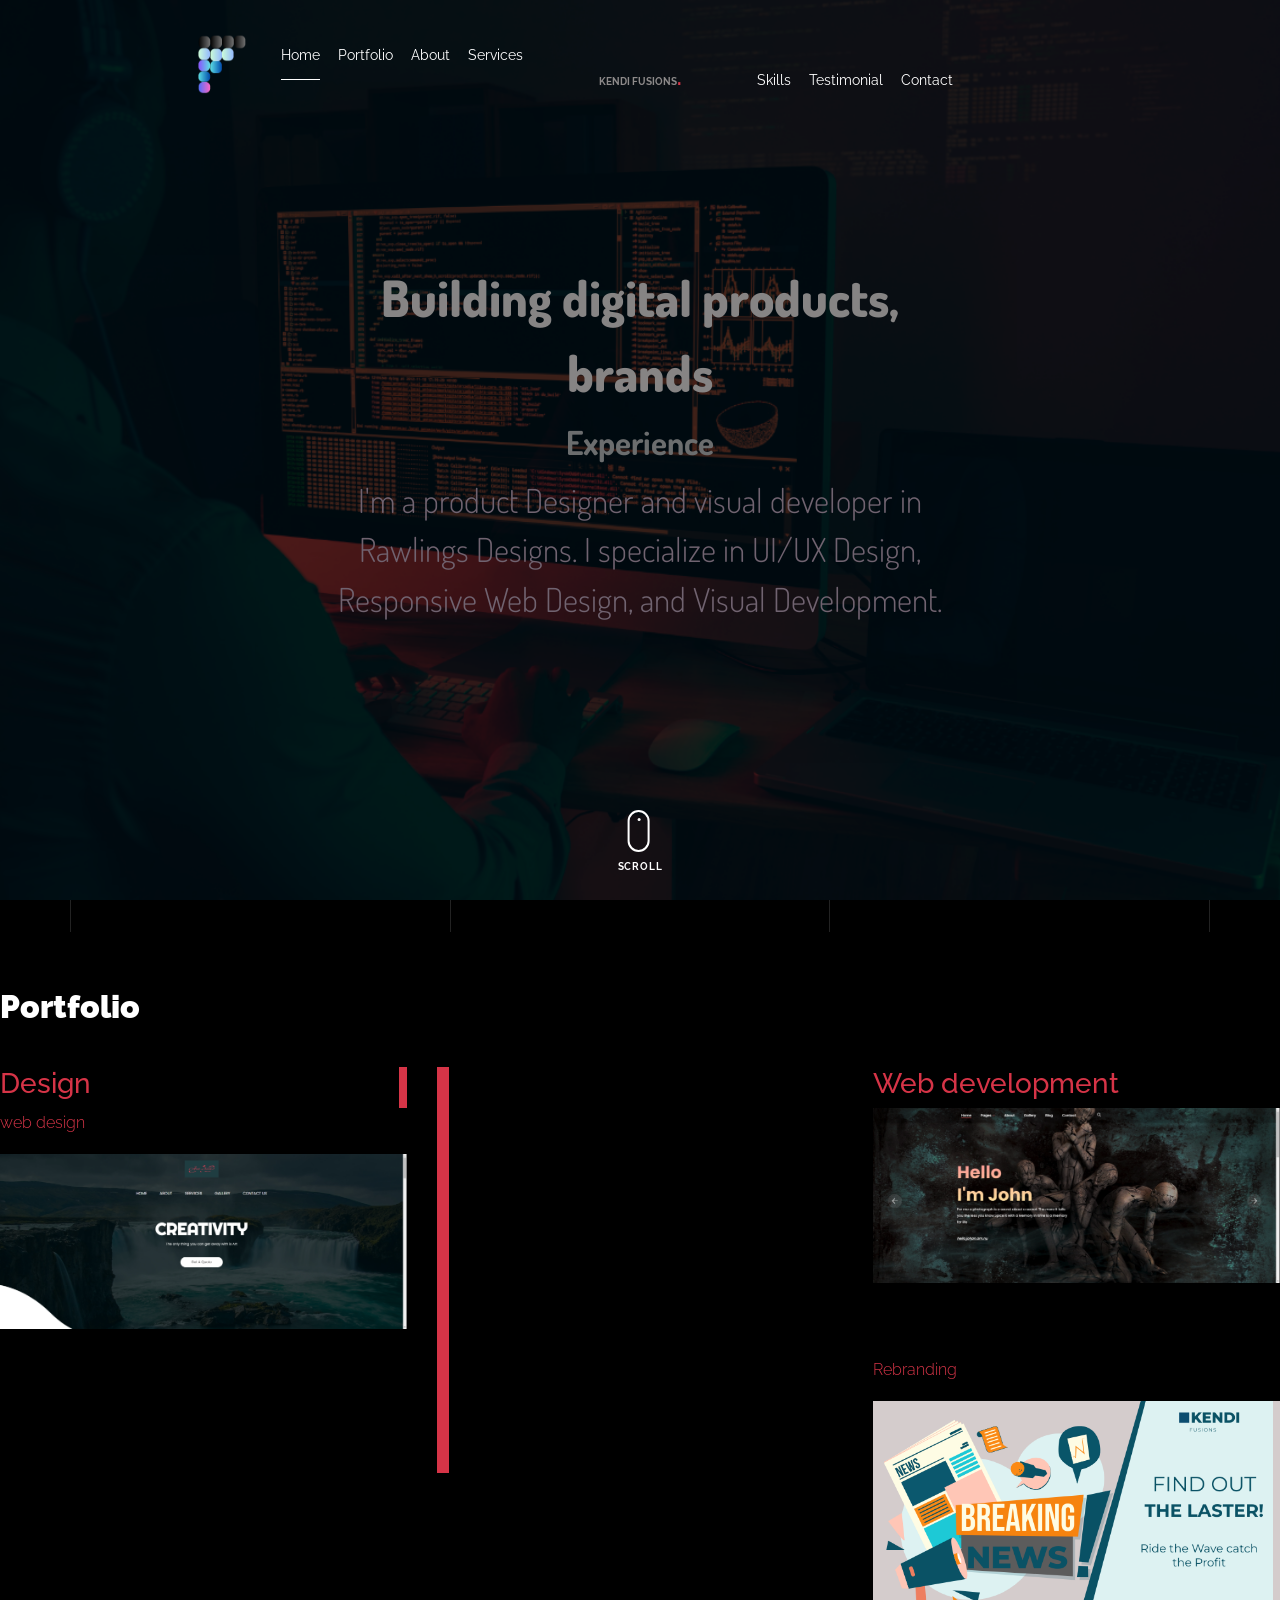
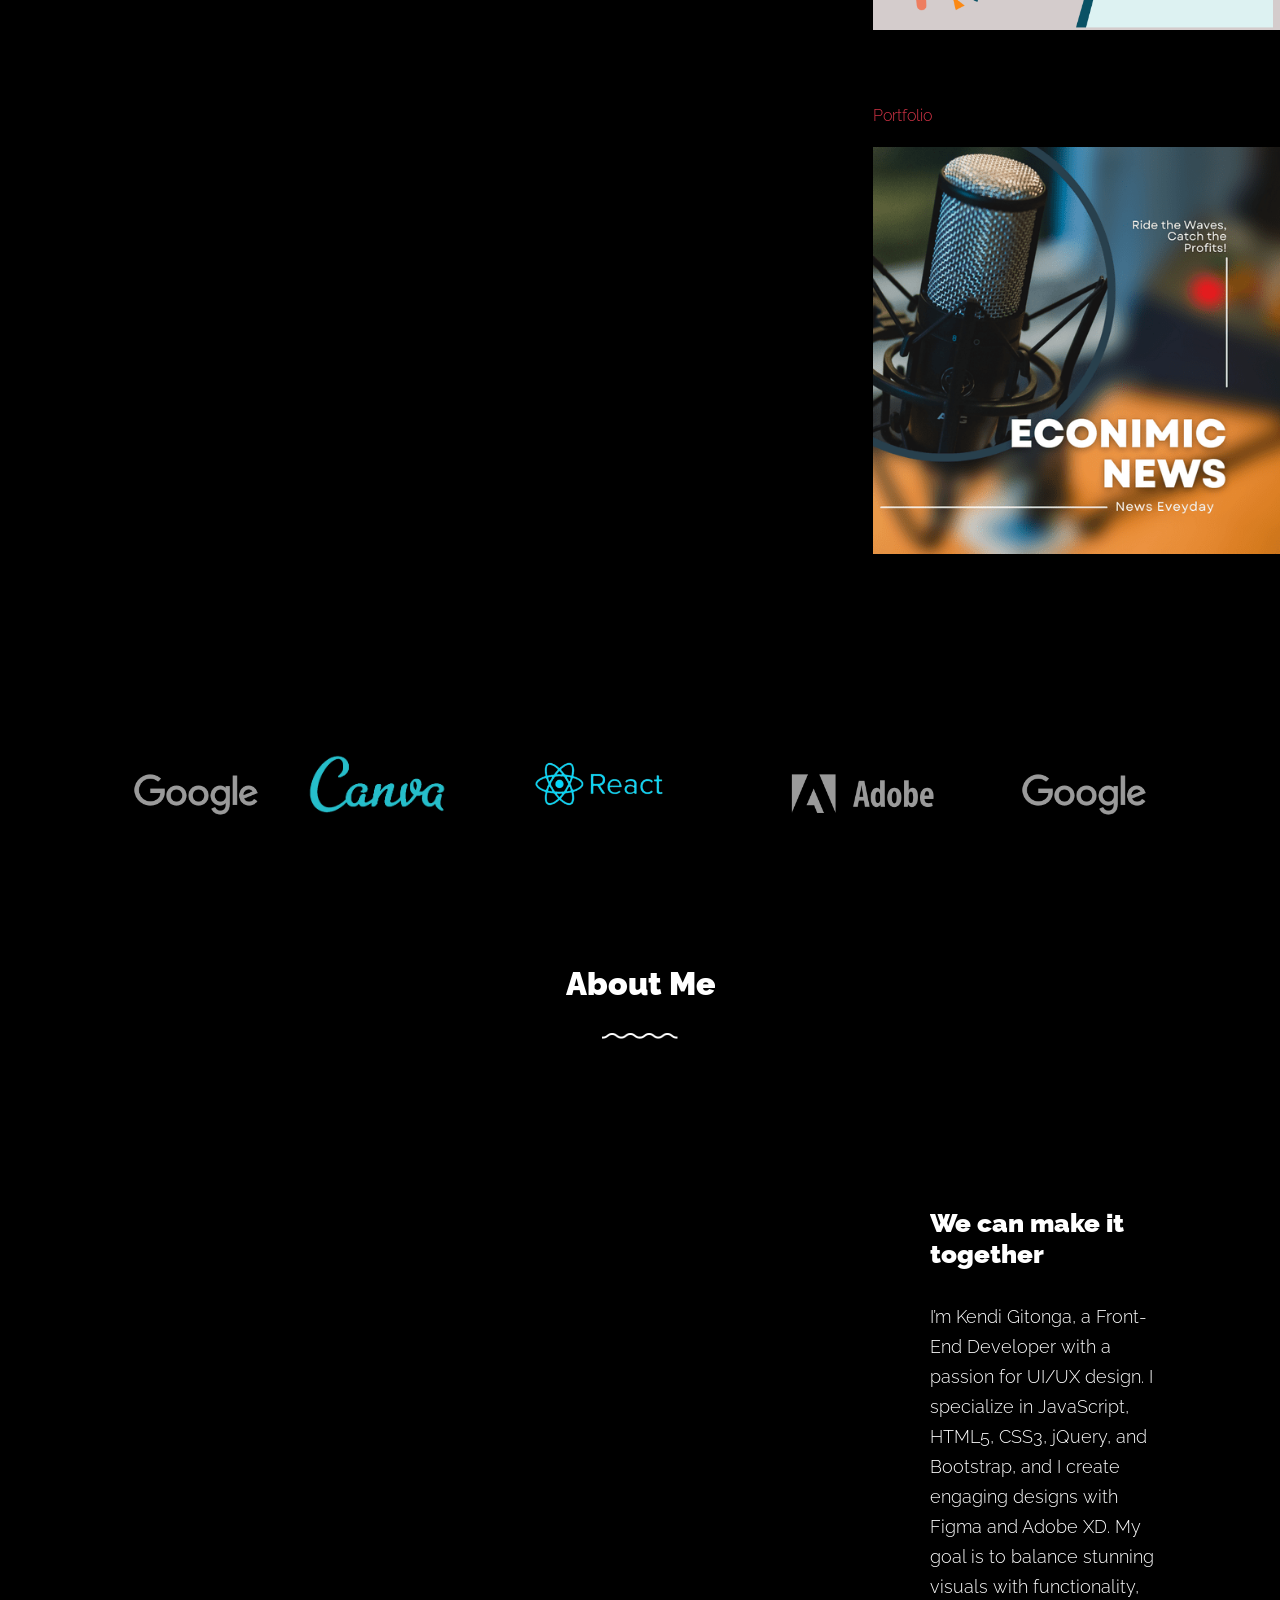
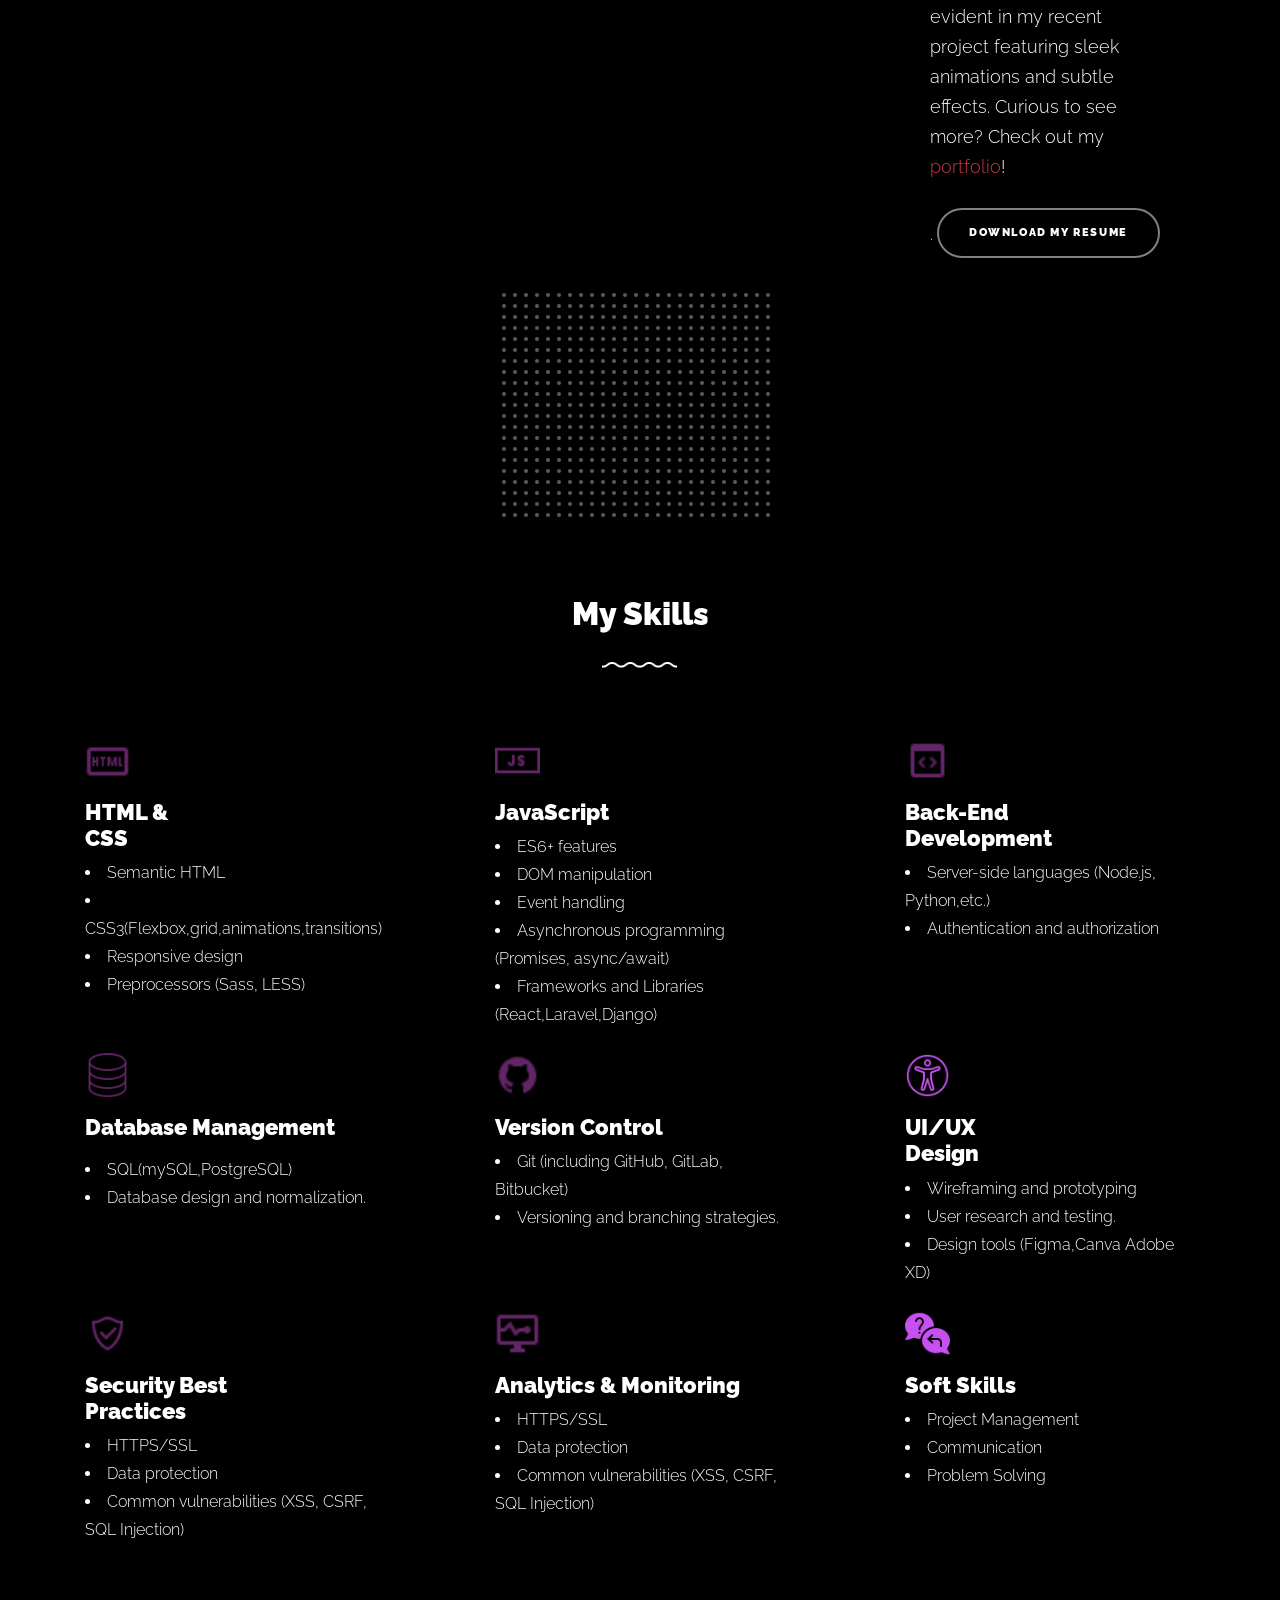
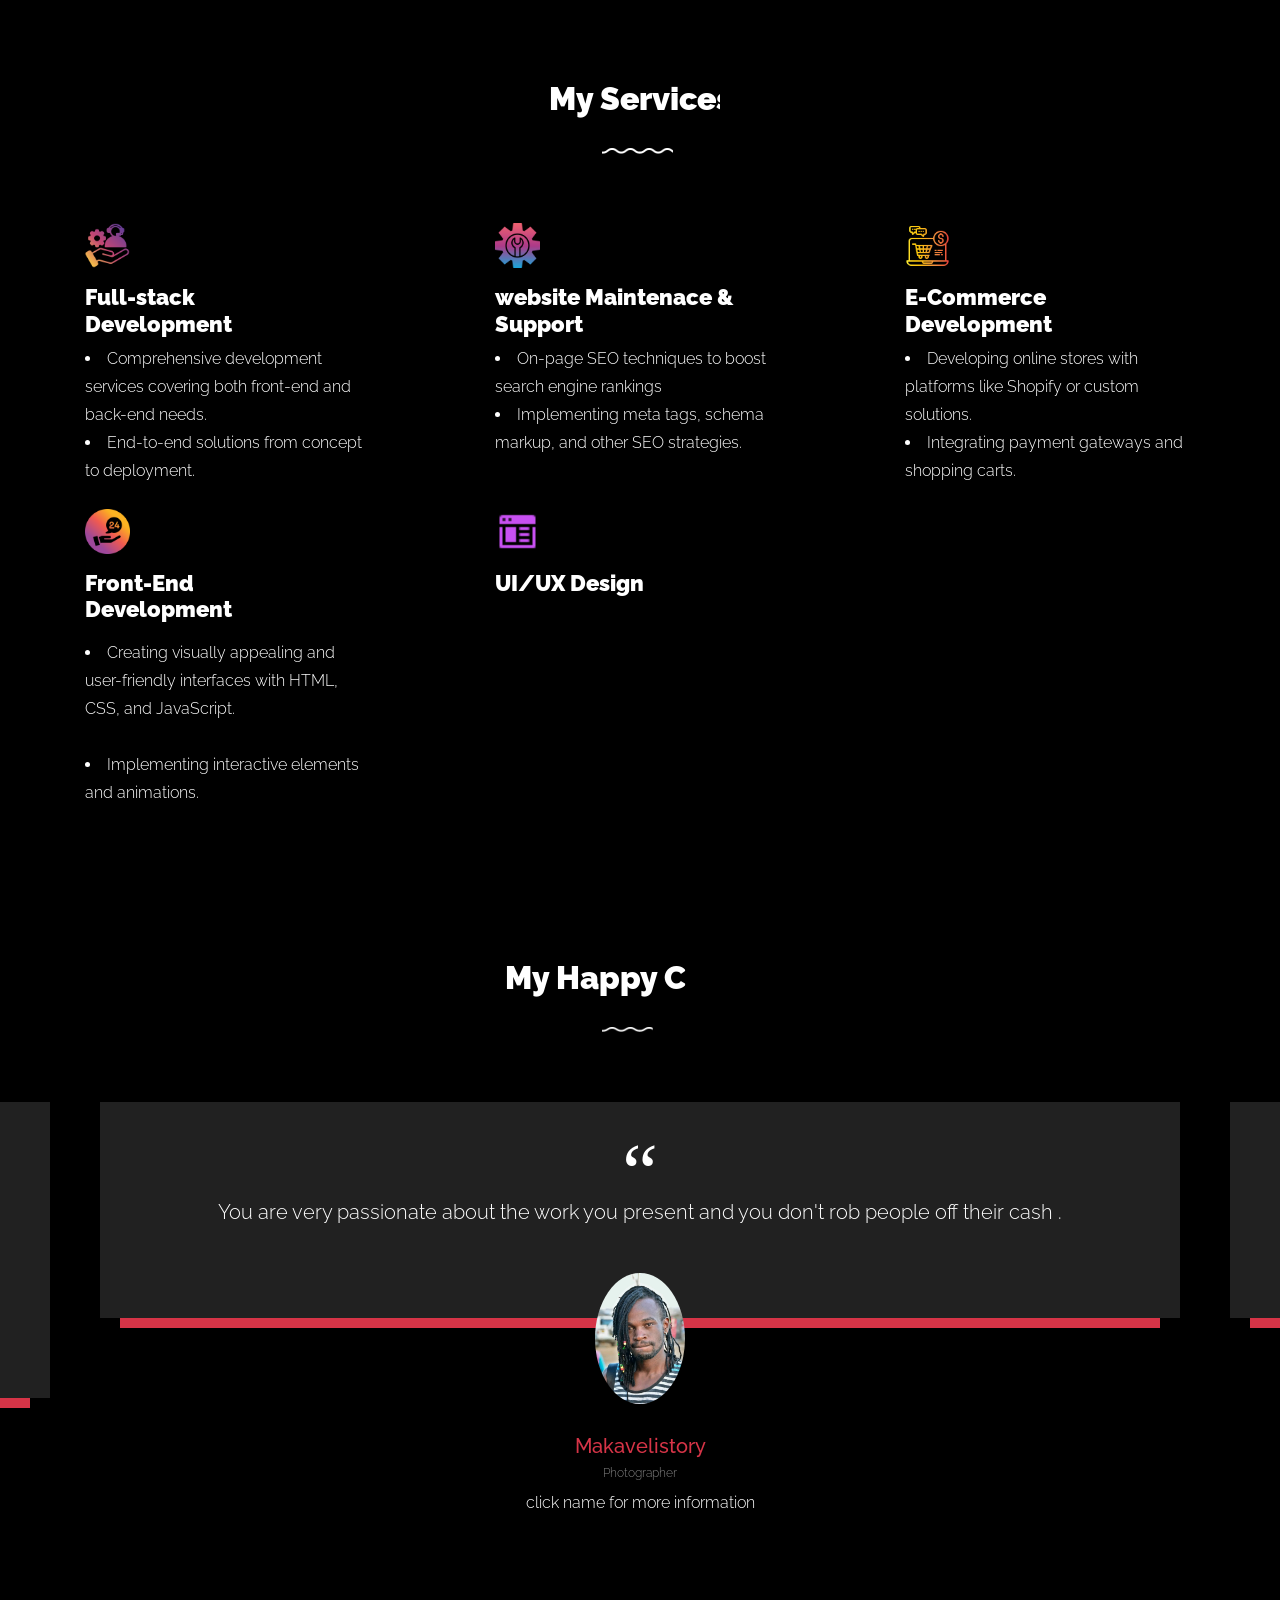
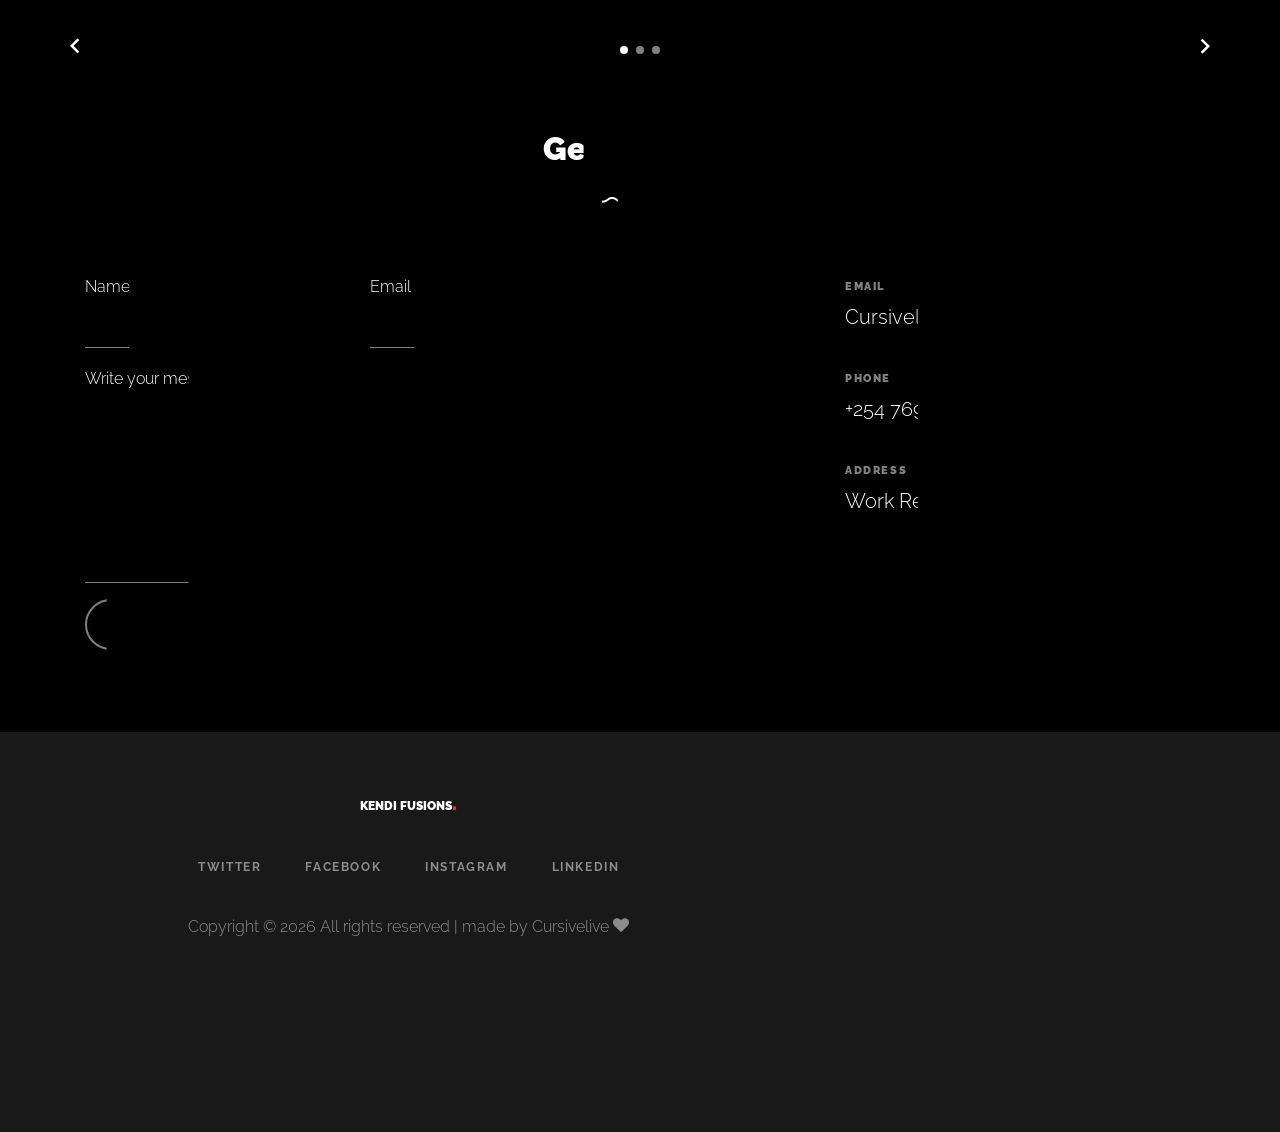
==== index.html @ 7c28ed53 "myPortfolio This was hard...." ====
<!doctype html>
<html lang="en">
  <head>
    <title>Hidden &mdash; Cursive</title>
    <meta charset="utf-8">
    <meta name="viewport" content="width=device-width, initial-scale=1, shrink-to-fit=no">

    <meta name="description" content="">
    <meta name="keywords" content="html, css, javascript, jquery">
    <meta name="Kendi" content="">

    <link rel="stylesheet" href="css/vendor/icomoon/style.css">
    <link rel="stylesheet" href="css/vendor/owl.carousel.min.css">
    <link rel="stylesheet" href="css/vendor/animate.min.css">
    <link rel="stylesheet" href="css/vendor/aos.css">
    <link rel="stylesheet" href="css/vendor/bootstrap.min.css">
    <link rel="stylesheet" href="css/vendor/jquery.fancybox.min.css">
    <link rel="preconnect" href="https://fonts.googleapis.com">
<link rel="preconnect" href="https://fonts.gstatic.com" crossorigin>
<link href="https://fonts.googleapis.com/css2?family=Pacifico&display=swap" rel="stylesheet">

    <!-- Theme Style -->
    <link rel="stylesheet" href="css/style.css">

  </head>
  <body data-spy="scroll" data-target=".site-nav-target" data-offset="200">

    <nav class="unslate_co--site-mobile-menu">
      <div class="close-wrap d-flex">
        <a href="#" class="d-flex ml-auto js-menu-toggle">
          <span class="close-label">Close</span>
          <div class="close-times">
            <span class="bar1"></span>
            <span class="bar2"></span>
          </div>
        </a>
      </div>
      <div class="site-mobile-inner"></div>
    </nav>


    <div class="unslate_co--site-wrap">

      <div class="unslate_co--site-inner">

        <div class="lines-wrap">
          <div class="lines-inner">
            <div class="lines"></div>
          </div>
        </div>
        <!-- END lines -->
      
      <nav class="unslate_co--site-nav site-nav-target">

        <div class="container">
        
          <div class="row align-items-center justify-content-between text-left">
            <div class="col-md-5 text-right">
              <ul class="site-nav-ul js-clone-nav text-left d-none d-lg-inline-block">
                <li class="has-children">
                  <a href="#home-section" class="nav-link">Home</a>
                  <ul class="dropdown">
                    <li>
                      <a href="index.html">Hero Image BG</a>
                    </li>
                    <li>
                      <a href="index-video.html">Video BG</a>
                    </li>
                    <li>
                      <a href="index-hero-slider.html">Hero Slider</a>
                    </li>
                    <li>
                      <a href="index-sidebar-menu.html">Sidebar Menu</a>
                    </li>
                    <li>
                      <a href="index-right-menu.html">Right Menu</a>
                    </li>
                  </ul>
                </li>
                <li><a href="#portfolio-section" class="nav-link">Portfolio</a></li>
                <li><a href="#about-section" class="nav-link">About</a></li>
                <li><a href="#services-section" class="nav-link">Services</a></li>
                <img src="images/2-removebg-preview.png" class="unslate_co--site-logo1" style="width: 100px;" alt="">
              </ul>
            </div>
            <div class="site-logo pos-absolute">
              <a href="index.html" class="unslate_co--site-logo" style="font-size: 10px;" >KENDI FUSIONS<span style="font-size: 20px;">.</span></a>
            </div>
            <div class="col-md-5 text-right text-lg-left">
              <ul class="site-nav-ul js-clone-nav text-left d-none d-lg-inline-block">
                <li><a href="#skills-section" class="nav-link">Skills</a></li>
                <li><a href="#testimonial-section" class="nav-link">Testimonial</a></li>
               
                <li><a href="#contact-section" class="nav-link">Contact</a></li>
              </ul>

              <ul class="site-nav-ul-none-onepage text-right d-inline-block d-lg-none">
                <li><a href="#" class="js-menu-toggle">Menu</a></li>
              </ul>

            </div>
          </div>
        </div>

      </nav>
      <!-- END nav -->

      <div class="cover-v1 jarallax" id="home-section" >
        <div class="container">
            <div class="row align-items-center">
                <div class="col-md-7 mx-auto text-center">
                    <h1 class="heading gsap-reveal-hero" style="font-family: 'dosis',sans-serif; color: #868484; font-size: 50px;">
                        Building digital products, brands
                    </h1>
                    <h2 class="subheading gsap-reveal-hero" style="font-family: 'dosis',sans-serif; color: #6b6d6e; font-weight: 700;">
                        Experience
                    </h2>
                    <p class="subheading gsap-reveal-hero" style="font-family: 'dosis',sans-serif; color: #706370;">
                        I'm a product Designer and visual developer in Rawlings Designs.
                        I specialize in UI/UX Design, Responsive Web Design, and Visual Development.
                    </p>
                  
                </div>
            </div>
        </div>
    </div>
    


        <a href="#portfolio-section" class="mouse-wrap smoothscroll">
          <span class="mouse">
            <span class="scroll"></span>
          </span>
          <span class="mouse-label">Scroll</span>
        </a>

      </div>
      <!-- END .cover-v1 -->


      <div class="unslate_co--section" id="portfolio-section" >
        <div class="container" >
          
          
          <div class="loader-portfolio-wrap"><div class="loader-portfolio"></div></div> </div>
          <div id="portfolio-single-holder"></div>

          <div class="portfolio-wrapper">

            <div class="d-flex align-items-center mb-4 gsap-reveal gsap-reveal-filter">
              <h2 class="mr-auto heading-h2"><span class="gsap-reveal">Portfolio</span></h2>

              <!-- <a href="#" class="text-white js-filter d-inline-block d-lg-none">Filter</a>
              
              <div class="filter-wrap">
                <div class="filter ml-auto" id="filters">
                  <a href="#" class="active" data-filter="*">All</a>
                  <a href="#" data-filter=".web">Web</a>
                  <a href="#" data-filter=".branding">Branding</a>
                  <a href="#" data-filter=".illustration">Illustration</a>
                  <a href="#" data-filter=".packaging">Packaging</a>
                </div>
              </div> -->
            </div>


            
            <div id="posts" class="row gutter-isotope-item">
              <div class="item web branding col-sm-6 col-md-6 col-lg-4 isotope-mb-2">
                <a href="portfolio-single-1.html" class="portfolio-item ajax-load-page isotope-item gsap-reveal-img" data-id="1">
                    <div class="overlay">
                      <span class="wrap-icon icon-link2"></span>
                      <div class="portfolio-item-content">
                        <h3>Design</h3>
                        <p> <a href="https://kendi01.github.io/smart/">web design</a> </p>
                      </div>
                    </div>
                    <img src="images/web.png" class="lazyload  img-fluid" alt="Images" />
                  </a>
              </div>
              <div class="item branding packaging illustration col-sm-6 col-md-6 col-lg-4 isotope-mb-2 ">
                <a href="portfolio-single-3.html" class="portfolio-item ajax-load-page item-portrait isotope-item gsap-reveal-img" data-id="3">
                    <div class="overlay">
                      <span class="wrap-icon icon-link2"></span>
                      <div class="portfolio-item-content">
                        <h3>Branding</h3>
                        
                      </div>
                    </div>
                    <img src="images/Your paragraph text (3).png" class="lazyload  img-fluid" alt="images/brand.png" />
                  </a>
              </div>

              <div class="item branding packaging col-sm-6 col-md-6 col-lg-4 isotope-mb-2">
                <a href="portfolio-single-4.html" class="portfolio-item isotope-item gsap-reveal-img ajax-load-page" data-id="4">
                    <div class="overlay">
                      <span class="wrap-icon icon-link2"></span>
                      <div class="portfolio-item-content">
                        <h3> <a href="https://itsrawlinz-jeff.github.io/KendiSWProduction/"> Web development</a> </h3>
                       
                      </div>
                    </div>
                    <img src="images/web1.png" class="lazyload  img-fluid" alt="Images" />
                  </a>
              </div>

             

              <div class="item illustration packaging col-sm-6 col-md-6 col-lg-4 isotope-mb-2">
                <a href="images/crypto.png" class="portfolio-item isotope-item gsap-reveal-img" data-fancybox="gallery" data-caption="Rebranding">
                    <div class="overlay">
                      <span class="wrap-icon icon-photo2"></span>
                      <div class="portfolio-item-content">
                        <h3>Posters & ads</h3>
                        <p><a href="images/makaveli1.png"> Rebranding</a></p>
                      </div>
                    </div>
                    <img src="images/freepik-news-blog-banner-202408280957191jpl.png" class="lazyload  img-fluid" alt="Images" />
                  </a>
              </div>

              <div class="item web branding col-sm-6 col-md-6 col-lg-4 isotope-mb-2">
                <a href="portfolio-single-2.html" class="portfolio-item ajax-load-page item-portrait isotope-item gsap-reveal-img" data-id="2">
                    <div class="overlay">
                      <span class="wrap-icon icon-link2"></span>
                      <div class="portfolio-item-content">
                        <h3>Reshape</h3>
                        <p></p>
                      </div>
                    </div>
                    <img src="images/3.png" class="lazyload  img-fluid" alt="Images/" >
                  </a>
              </div>

              <div class="item branding packaging col-sm-6 col-md-6 col-lg-4 isotope-mb-2">
                <a href="images/Your paragraph text (3).png" class="portfolio-item item-portrait isotope-item gsap-reveal-img " data-fancybox="gallery" data-caption="Modern Branding">
                    <div class="overlay">
                      <span class="wrap-icon icon-photo2"></span>
                      <div class="portfolio-item-content">
                        <h3> Mordern Branding</h3>
                       
                      </div>
                    </div>
                    <img src="images/2.png" class="lazyload  img-fluid" alt="Images" />
                  </a>
              </div>

              <div class="item web branding col-sm-6 col-md-6 col-lg-4 isotope-mb-2">
                <a href="https://www.youtube.com/watch?v=mwtbEGNABWU" class="portfolio-item isotope-item gsap-reveal-img" data-fancybox="gallery" data-caption="Showreel 2019">
                    <div class="overlay">
                      <span class="wrap-icon icon-play_circle_filled"></span>
                      <div class="portfolio-item-content">
                        <h3>Showreel for websites</h3>
                        <p> <a href="https://kendi01.github.io/cursive/">Portfolio</a></p>
                      </div>
                    </div>
                    <img src="images/Econimic news (3).png" class="lazyload  img-fluid" alt="Images" />
                  </a>
              </div>

              <div class="item web illustration col-sm-6 col-md-6 col-lg-4 isotope-mb-2">
                <a href="images/3.png " class="portfolio-item isotope-item gsap-reveal-img" data-fancybox="gallery" data-caption="Brabding and Rebranding Packaging">
                    <div class="overlay">
                      <span class="wrap-icon icon-photo2"></span>
                      <div class="portfolio-item-content">
                        <h3> Packaging</h3>
                        <p>web, illustration</p>
                      </div>
                    </div>
                    <img src="images/4911341.jpg" class="lazyload  img-fluid" alt="Images" />
                  </a>
              </div>

            </div>
            
          </div>


        </div>
      </div>


      <div class="unslate_co--section">
        <div class="container">
          <div class="owl-carousel logo-slider">
            <div class="logo-v1 gsap-reveal">
              <img src="images/logo-google.png" alt="Image" class="img-fluid">
            </div>
            <div class="logo-v1 gsap-reveal">
              <img style="width: 140px;" src="images/Canva-Logo-2013-removebg-preview.png" alt="Image" class="img-fluid">
            </div>
            <div class="logo-v1 gsap-reveal">
              <img style="width: 140px;" src="images/react-removebg-preview.png" alt="Image" class="img-fluid">
            </div>
            <div class="logo-v1 gsap-reveal">
              <img src="images/logo-adobe.png" alt="Image" class="img-fluid">
            </div>
          </div>
        </div>
      </div>


      <div class="unslate_co--section" id="about-section">
        <div class="container">
          
          <div class="section-heading-wrap text-center mb-5">
            <h2 class="heading-h2 text-center divider"><span class="gsap-reveal">About Me</span></h2>
            <span class="gsap-reveal">
            <img src="images/divider.png" alt="divider" width="76">
            </span>
          </div>
          

          <div class="row mt-5 justify-content-between">
            <div class="col-lg-7 mb-5 mb-lg-0">
              <figure class="dotted-bg gsap-reveal-img ">
                <img  src="images/About.jpeg" alt="Image" class="img-fluid">
              </figure>
            </div>
            <div class="col-lg-4 pr-lg-5" style="padding:100px;">
              <h3 class="mb-4 heading-h3"><span class="gsap-reveal">We can make it together</span></h3>
              <p class="lead gsap-reveal">I’m Kendi Gitonga, a Front-End Developer with a passion for UI/UX design. I specialize in JavaScript, HTML5, CSS3, jQuery, and Bootstrap, and I create engaging designs with Figma and Adobe XD. My goal is to balance stunning visuals with functionality, evident in my recent project featuring sleek animations and subtle effects. Curious to see more? Check out my <a href="index.html">portfolio</a>! </p>
              <p class="mb-4 gsap-reveal">.</p>
              <p class="gsap-reveal"><a href="C:\Users\CHURLZ\Documents\resume.rtf" class="btn btn-outline-pill btn-custom-light">Download my Resume</a></p>
            </div>
          </div>
        </div>
      </div>

      <div class="unslate_co--section" id="services-section">
        <div class="container">

          <div class="section-heading-wrap text-center mb-5">
            <h2 class="heading-h2 text-center divider"><span class="gsap-reveal">My Skills</span></h2>
            <span class="gsap-reveal"><img src="images/divider.png" alt="divider" width="76"></span>
          </div>

          <div class="row gutter-v3">
            <div class="col-md-6 col-lg-4 mb-4">
              <div class="feature-v1" data-aos="fade-up" data-aos-delay="0">
                <div class="wrap-icon mb-3">
                  <img src="images/html-24 (1).png" alt="Image" width="45">
                </div>
                <h3>HTML & <br> CSS</h3>
                <li>Semantic HTML</li>
                <li>CSS3(Flexbox,grid,animations,transitions) </li>
                <li>Responsive design</li>
                <li>Preprocessors (Sass, LESS)</li>
              </div> 
            </div>
            <div class="col-md-6 col-lg-4 mb-4">
              <div class="feature-v1" data-aos="fade-up" data-aos-delay="100">
                <div class="wrap-icon mb-3">
                  <img src="images/js.png" alt="Image" width="45">
                </div>
                <h3>JavaScript</h3>
                  <li>ES6+ features</li>
                  <li>DOM manipulation</li>
                  <li>Event handling</li>
                  <li>Asynchronous programming (Promises, async/await)</li>
                  <li>Frameworks and Libraries (React,Laravel,Django)</li>
              </div> 
            </div>

            <div class="col-md-6 col-lg-4 mb-4">
              <div class="feature-v1" data-aos="fade-up" data-aos-delay="100">
                <div class="wrap-icon mb-3">
                  <img src="images/backend-24.png" alt="Icon" width="45">
                </div>
                <h3>Back-End<br> Development</h3>
                <li>Server-side languages (Node.js, Python,etc.)</li>
                <li>Authentication and authorization</li>
              </div> 
            </div>
            <div class="col-md-6 col-lg-4 mb-4">
              <div class="feature-v1" data-aos="fade-up" data-aos-delay="200">
                <div class="wrap-icon mb-3">
                  <img src="images/database.png" alt="Image" class="img-fluid" width="45">
                </div>
                
                <h3>Database Management</h3>
                <p style="text-align: center;">
                  <li>SQL(mySQL,PostgreSQL)</li>
                 <li>Database design and normalization.</li> 
                </p>
              </div> 
            </div>

            <div class="col-md-6 col-lg-4 mb-4">
              <div class="feature-v1" data-aos="fade-up" data-aos-delay="0">
                <div class="wrap-icon mb-3">
                  <img src="images/git.png" alt="Image" width="45">
                </div>
                <h3>Version Control</h3>
                <li>Git (including GitHub, GitLab, Bitbucket)</li>
                <li>Versioning and branching strategies.</li>
              </div> 
            </div>
            <div class="col-md-6 col-lg-4 mb-4">
              <div class="feature-v1" data-aos="fade-up" data-aos-delay="100">
                <div class="wrap-icon mb-3">
                  <img src="images/accessibility-50.png" alt="Image" width="45">
                </div>
                <h3>UI/UX<br>Design</h3>
                  <li>Wireframing and prototyping</li>
                  <li>User research and testing. </li>
                  <li>Design tools (Figma,Canva Adobe XD)</li>
              </div> 
            </div>
            <div class="col-md-6 col-lg-4 mb-4">
              <div class="feature-v1" data-aos="fade-up" data-aos-delay="100">
                <div class="wrap-icon mb-3">
                  <img src="images/secure.png" alt="Image" width="45">
                </div>
                <h3>Security Best <br> Practices</h3>
                  <li>HTTPS/SSL</li>
                  <li>Data protection</li>
                  <li>Common vulnerabilities (XSS, CSRF, SQL Injection)</li>
              </div> 
            </div>
            <div class="col-md-6 col-lg-4 mb-4">
              <div class="feature-v1" data-aos="fade-up" data-aos-delay="100">
                <div class="wrap-icon mb-3">
                  <img src="images/monitoring-24.png" alt="Image" width="45">
                </div>
                <h3>Analytics  & Monitoring</h3>
                  <li>HTTPS/SSL</li>
                  <li>Data protection</li>
                  <li>Common vulnerabilities (XSS, CSRF, SQL Injection)</li>
              </div> 
            </div>
            <div class="col-md-6 col-lg-4 mb-4">
              <div class="feature-v1" data-aos="fade-up" data-aos-delay="100">
                <div class="wrap-icon mb-3">
                  <img src="images/solve-50.png" alt="Image" width="45">
                </div>
                <h3>Soft Skills</h3>
                  <li>Project Management</li>
                  <li>Communication</li>
                  <li>Problem Solving</li>
              </div> 
            </div>

            
           
          </div>
        </div>
      </div>

      <div class="unslate_co--section" id="services-section">
        <div class="container">

          <div class="section-heading-wrap text-center mb-5">
            <h2 class="heading-h2 text-center divider"><span class="gsap-reveal">My Services</span></h2>
            <span class="gsap-reveal"><img src="images/divider.png" alt="divider" width="76"></span>
          </div>

          <div class="row gutter-v3">
            <div class="col-md-6 col-lg-4 mb-4">
              <div class="feature-v1" data-aos="fade-up" data-aos-delay="0">
                <div class="wrap-icon mb-3">
                  <img src="images/sevices.png" alt="Image" width="45">
                </div>
                <h3>Full-stack <br> Development</h3>
                <li>Comprehensive development services covering both front-end and back-end needs.</li>
                <li>End-to-end solutions from concept to deployment.
                </li>
              </div> 
            </div>
            <div class="col-md-6 col-lg-4 mb-4">
              <div class="feature-v1" data-aos="fade-up" data-aos-delay="100">
                <div class="wrap-icon mb-3">
                  <img src="images/gear_8962940.png" alt="Image" width="45">
                </div>
                <h3>website Maintenace & <br>Support</h3>
                  <li>On-page SEO techniques to boost search engine rankings</li>
                  <li>Implementing meta tags, schema markup, and other SEO strategies.
                  </li>
              </div> 
            </div>

            <div class="col-md-6 col-lg-4 mb-4">
              <div class="feature-v1" data-aos="fade-up" data-aos-delay="100">
                <div class="wrap-icon mb-3">
                  <img src="images/shopping_12578943.png" alt="Icon" width="45">
                </div>
                <h3>E-Commerce <br> Development</h3>
                <li>Developing online stores with platforms like Shopify or custom solutions.</li>
                <li>Integrating payment gateways and shopping carts.</li>
              </div> 
            </div>
            <div class="col-md-6 col-lg-4 mb-4">
              <div class="feature-v1" data-aos="fade-up" data-aos-delay="200">
                <div class="wrap-icon mb-3">
                  <img src="images/24-hours_7877979.png" alt="Image" class="img-fluid" width="45">
                </div>
                
                <h3>Front-End <br> Development</h3>
                <p style="text-align: center;">
                  <li>Creating visually appealing and user-friendly interfaces with HTML, CSS, and JavaScript.</li>
                  <br>
                 <li>Implementing interactive elements and animations.</li> 
                </p>
              </div> 
            </div>

            <div class="col-md-6 col-lg-4 mb-4">
              <div class="feature-v1" data-aos="fade-up" data-aos-delay="0">
                <div class="wrap-icon mb-3">
                  <img src="images/front-end.png" alt="Image" width="45">
                </div>
                <h3>UI/UX  Design</h3>
                
              </div> 
            </div>
           
            
           
          </div>
        </div>
      </div>
      <!-- END .counter -->

      <div class="unslate_co--section" id="testimonial-section">
        <div class="container">
          <div class="section-heading-wrap text-center mb-5">
            <h2 class="heading-h2 text-center divider"><span class="gsap-reveal">My Happy Clients</span></h2>
            <span class="gsap-reveal"><img src="images/divider.png" alt="divider" width="76"></span>
          </div>
        </div>

        <div class="owl-carousel testimonial-slider" data-aos="fade-up">
          <div>
            <div class="testimonial-v1">
              <div class="testimonial-inner-bg">
                <span class="quote">&ldquo;</span>
                <blockquote>
                  You are very passionate about the work you present and you don't rob people off their cash .
                </blockquote>
              </div>
              
              <div class="testimonial-author-info">
                <img src="images/makaveli.jpeg" alt="Image">
                <h3><a href="https://www.instagram.com/makavelistory/">Makavelistory</a> </h3>
                <span class="d-block position">Photographer</span>
                <p>click name for more information</p>
              </div>

            </div>
          </div>
          <div>
            <div class="testimonial-v1">
              <div class="testimonial-inner-bg">
                <span class="quote">&ldquo;</span>
                <blockquote>
                 I really like your work,well if i didn't i wouldn't say it. wink!
                </blockquote>
              </div>
              
              <div class="testimonial-author-info">
                <img src="images/yohan.jpeg" alt="Image">
                <h3> <a href="https://www.instagram.com/john_b_god/"> John b God</a></h3>
                <span class="d-block position">Artist and Photographer</span>
                <p>click name for more information</p>
              </div>

            </div>
          </div>
          <div>
            <div class="testimonial-v1">
              <div class="testimonial-inner-bg">
                <span class="quote">&ldquo;</span>
                <blockquote>
                 It hasnt been easy keeping up with the technology for me,but i put my faith in you and you ddnt disappoint and the fact that you promote your clients it just gets me.
                 Fundationally,your prices and interactions with your clients is to die for.thanks for Existing  
                </blockquote>
              </div>
              
              <div class="testimonial-author-info">
                <img src="images/faith.jpeg" alt="Image">
                <h3> <a href="https://www.instagram.com/art360kibera_/">Faith Art360 Gallery</a> </h3>
                <span class="d-block position">Artist at art360kibera_ </span>
                <p>click name for more information</p>
              </div>

            </div>
          </div>
        </div>

      </div>
      <!-- END testimonial -->



      <div class="unslate_co--section" id="contact-section">
        <div class="container">
          <div class="section-heading-wrap text-center mb-5">
            <h2 class="heading-h2 text-center divider"><span class="gsap-reveal">Get In Touch</span></h2>
            <span class="gsap-reveal"><img src="images/divider.png" alt="divider" width="76"></span>
          </div>


          <div class="row justify-content-between">
            
            <div class="col-md-6">
              <form method="post" action="https://mail.google.com/" enctype="text/plain"   >
                <div class="form-group row mb-0">

                  <div class="col-lg-6 form-group gsap-reveal">
                    <label for="name">Name</label>
                    <input name="name" type="text" class="form-control" id="name">
                  </div>
                  <div class="col-lg-6 form-group gsap-reveal">
                    <label for="email">Email</label>
                    <input name="email" type="email" class="form-control" id="email">
                  </div>
                  <div class="col-lg-12 form-group gsap-reveal">
                    <label for="message">Write your message...</label>
                    <textarea name="message" id="message" cols="30" rows="7" class="form-control"></textarea>
                  </div>
                </div>
                <div class="form-group row gsap-reveal">
                    <div class="col-md-12 d-flex align-items-center">
                      <input type="submit" class="btn btn-outline-pill btn-custom-light mr-3" value="Via Gmail">
                    </div>
                    <div id="form-message-warning" class="mt-4"> </div> 
                    <div id="form-message-success">
                      Your message was sent, thank you!
                    </div>
                    </div>
                  </div>
              </form>
          

            <div class="col-md-4">
              <div class="contact-info-v1">
                <div class="gsap-reveal d-block">
                  <span class="d-block contact-info-label">Email</span>
                  <a href="#" class="contact-info-val">Cursivelive@gmail.com</a>
                </div>
                <div class="gsap-reveal d-block">
                  <span class="d-block contact-info-label">Phone</span>
                  <a href="#" class="contact-info-val">+254 769837052</a>
                </div>
                <div class="gsap-reveal d-block">
                  <span class="d-block contact-info-label">Address</span>
                  <address class="contact-info-val">Work Remotely </address>
                </div>
              </div>
            </div>

          </div>
        </div>
      </div>
      </div> <!-- END .unslate_co-site-inner -->

      <footer class="unslate_co--footer unslate_co--section">
        <div class="container >
          <div class="row justify-content-center">
            <div class="col-md-7">
              
              <div class="footer-site-logo"><a href=" https://kendi01.github.io/cursive/" style="font-size: 12PX;">KENDI FUSIONS<span style="font-size: 20PX;">.</span></a></div>

              <ul class="footer-site-social">
                <li><a href="https://twitter.com/hidden_cursive">Twitter</a></li>
                <li><a href="https://www.instagram.com/its_k.e.n.d.i_84/">Facebook</a></li>
                <li><a href="https://www.instagram.com/its_k.e.n.d.i_84/">Instagram</a></li>
                <li><a href="#">LinkedIn</a></li>
               
              </ul>

              <p class="site-copyright">
                
                <!-- Link back to Cursive can't be removed. -->
                Copyright &copy;
                <script>
                  document.write(new Date().getFullYear());
                </script> All rights reserved | made by Cursivelive <i class="icon-heart"
                  aria-hidden="true"></i>
                <!-- Link back to cursive can't be removed. -->
              
              </p>

            </div>
          </div>
        </div>
      </footer>

      
    </div>

    
    <!-- Loader -->
    <div id="unslate_co--overlayer"></div>
    <div class="site-loader-wrap">
      <div class="site-loader"></div>
    </div>

    <script src="js/scripts-dist.js"></script>
    <script src="js/main.js"></script>

  </body>
</html>
---- css/vendor/icomoon/style.css ----
@font-face {
  font-family: 'icomoon';
  src:  url('fonts/icomoon.eot?10si43');
  src:  url('fonts/icomoon.eot?10si43#iefix') format('embedded-opentype'),
    url('fonts/icomoon.ttf?10si43') format('truetype'),
    url('fonts/icomoon.woff?10si43') format('woff'),
    url('fonts/icomoon.svg?10si43#icomoon') format('svg');
  font-weight: normal;
  font-style: normal;
}

[class^="icon-"], [class*=" icon-"] {
  /* use !important to prevent issues with browser extensions that change fonts */
  font-family: 'icomoon' !important;
  speak: none;
  font-style: normal;
  font-weight: normal;
  font-variant: normal;
  text-transform: none;
  line-height: 1;

  /* Better Font Rendering =========== */
  -webkit-font-smoothing: antialiased;
  -moz-osx-font-smoothing: grayscale;
}

.icon-asterisk:before {
  content: "\f069";
}
.icon-plus:before {
  content: "\f067";
}
.icon-question:before {
  content: "\f128";
}
.icon-minus:before {
  content: "\f068";
}
.icon-glass:before {
  content: "\f000";
}
.icon-music:before {
  content: "\f001";
}
.icon-search:before {
  content: "\f002";
}
.icon-envelope-o:before {
  content: "\f003";
}
.icon-heart:before {
  content: "\f004";
}
.icon-star:before {
  content: "\f005";
}
.icon-star-o:before {
  content: "\f006";
}
.icon-user:before {
  content: "\f007";
}
.icon-film:before {
  content: "\f008";
}
.icon-th-large:before {
  content: "\f009";
}
.icon-th:before {
  content: "\f00a";
}
.icon-th-list:before {
  content: "\f00b";
}
.icon-check:before {
  content: "\f00c";
}
.icon-close:before {
  content: "\f00d";
}
.icon-remove:before {
  content: "\f00d";
}
.icon-times:before {
  content: "\f00d";
}
.icon-search-plus:before {
  content: "\f00e";
}
.icon-search-minus:before {
  content: "\f010";
}
.icon-power-off:before {
  content: "\f011";
}
.icon-signal:before {
  content: "\f012";
}
.icon-cog:before {
  content: "\f013";
}
.icon-gear:before {
  content: "\f013";
}
.icon-trash-o:before {
  content: "\f014";
}
.icon-home:before {
  content: "\f015";
}
.icon-file-o:before {
  content: "\f016";
}
.icon-clock-o:before {
  content: "\f017";
}
.icon-road:before {
  content: "\f018";
}
.icon-download:before {
  content: "\f019";
}
.icon-arrow-circle-o-down:before {
  content: "\f01a";
}
.icon-arrow-circle-o-up:before {
  content: "\f01b";
}
.icon-inbox:before {
  content: "\f01c";
}
.icon-play-circle-o:before {
  content: "\f01d";
}
.icon-repeat:before {
  content: "\f01e";
}
.icon-rotate-right:before {
  content: "\f01e";
}
.icon-refresh:before {
  content: "\f021";
}
.icon-list-alt:before {
  content: "\f022";
}
.icon-lock:before {
  content: "\f023";
}
.icon-flag:before {
  content: "\f024";
}
.icon-headphones:before {
  content: "\f025";
}
.icon-volume-off:before {
  content: "\f026";
}
.icon-volume-down:before {
  content: "\f027";
}
.icon-volume-up:before {
  content: "\f028";
}
.icon-qrcode:before {
  content: "\f029";
}
.icon-barcode:before {
  content: "\f02a";
}
.icon-tag:before {
  content: "\f02b";
}
.icon-tags:before {
  content: "\f02c";
}
.icon-book:before {
  content: "\f02d";
}
.icon-bookmark:before {
  content: "\f02e";
}
.icon-print:before {
  content: "\f02f";
}
.icon-camera:before {
  content: "\f030";
}
.icon-font:before {
  content: "\f031";
}
.icon-bold:before {
  content: "\f032";
}
.icon-italic:before {
  content: "\f033";
}
.icon-text-height:before {
  content: "\f034";
}
.icon-text-width:before {
  content: "\f035";
}
.icon-align-left:before {
  content: "\f036";
}
.icon-align-center:before {
  content: "\f037";
}
.icon-align-right:before {
  content: "\f038";
}
.icon-align-justify:before {
  content: "\f039";
}
.icon-list:before {
  content: "\f03a";
}
.icon-dedent:before {
  content: "\f03b";
}
.icon-outdent:before {
  content: "\f03b";
}
.icon-indent:before {
  content: "\f03c";
}
.icon-video-camera:before {
  content: "\f03d";
}
.icon-image:before {
  content: "\f03e";
}
.icon-photo:before {
  content: "\f03e";
}
.icon-picture-o:before {
  content: "\f03e";
}
.icon-pencil:before {
  content: "\f040";
}
.icon-map-marker:before {
  content: "\f041";
}
.icon-adjust:before {
  content: "\f042";
}
.icon-tint:before {
  content: "\f043";
}
.icon-edit:before {
  content: "\f044";
}
.icon-pencil-square-o:before {
  content: "\f044";
}
.icon-share-square-o:before {
  content: "\f045";
}
.icon-check-square-o:before {
  content: "\f046";
}
.icon-arrows:before {
  content: "\f047";
}
.icon-step-backward:before {
  content: "\f048";
}
.icon-fast-backward:before {
  content: "\f049";
}
.icon-backward:before {
  content: "\f04a";
}
.icon-play:before {
  content: "\f04b";
}
.icon-pause:before {
  content: "\f04c";
}
.icon-stop:before {
  content: "\f04d";
}
.icon-forward:before {
  content: "\f04e";
}
.icon-fast-forward:before {
  content: "\f050";
}
.icon-step-forward:before {
  content: "\f051";
}
.icon-eject:before {
  content: "\f052";
}
.icon-chevron-left:before {
  content: "\f053";
}
.icon-chevron-right:before {
  content: "\f054";
}
.icon-plus-circle:before {
  content: "\f055";
}
.icon-minus-circle:before {
  content: "\f056";
}
.icon-times-circle:before {
  content: "\f057";
}
.icon-check-circle:before {
  content: "\f058";
}
.icon-question-circle:before {
  content: "\f059";
}
.icon-info-circle:before {
  content: "\f05a";
}
.icon-crosshairs:before {
  content: "\f05b";
}
.icon-times-circle-o:before {
  content: "\f05c";
}
.icon-check-circle-o:before {
  content: "\f05d";
}
.icon-ban:before {
  content: "\f05e";
}
.icon-arrow-left:before {
  content: "\f060";
}
.icon-arrow-right:before {
  content: "\f061";
}
.icon-arrow-up:before {
  content: "\f062";
}
.icon-arrow-down:before {
  content: "\f063";
}
.icon-mail-forward:before {
  content: "\f064";
}
.icon-share:before {
  content: "\f064";
}
.icon-expand:before {
  content: "\f065";
}
.icon-compress:before {
  content: "\f066";
}
.icon-exclamation-circle:before {
  content: "\f06a";
}
.icon-gift:before {
  content: "\f06b";
}
.icon-leaf:before {
  content: "\f06c";
}
.icon-fire:before {
  content: "\f06d";
}
.icon-eye:before {
  content: "\f06e";
}
.icon-eye-slash:before {
  content: "\f070";
}
.icon-exclamation-triangle:before {
  content: "\f071";
}
.icon-warning:before {
  content: "\f071";
}
.icon-plane:before {
  content: "\f072";
}
.icon-calendar:before {
  content: "\f073";
}
.icon-random:before {
  content: "\f074";
}
.icon-comment:before {
  content: "\f075";
}
.icon-magnet:before {
  content: "\f076";
}
.icon-chevron-up:before {
  content: "\f077";
}
.icon-chevron-down:before {
  content: "\f078";
}
.icon-retweet:before {
  content: "\f079";
}
.icon-shopping-cart:before {
  content: "\f07a";
}
.icon-folder:before {
  content: "\f07b";
}
.icon-folder-open:before {
  content: "\f07c";
}
.icon-arrows-v:before {
  content: "\f07d";
}
.icon-arrows-h:before {
  content: "\f07e";
}
.icon-bar-chart:before {
  content: "\f080";
}
.icon-bar-chart-o:before {
  content: "\f080";
}
.icon-twitter-square:before {
  content: "\f081";
}
.icon-facebook-square:before {
  content: "\f082";
}
.icon-camera-retro:before {
  content: "\f083";
}
.icon-key:before {
  content: "\f084";
}
.icon-cogs:before {
  content: "\f085";
}
.icon-gears:before {
  content: "\f085";
}
.icon-comments:before {
  content: "\f086";
}
.icon-thumbs-o-up:before {
  content: "\f087";
}
.icon-thumbs-o-down:before {
  content: "\f088";
}
.icon-star-half:before {
  content: "\f089";
}
.icon-heart-o:before {
  content: "\f08a";
}
.icon-sign-out:before {
  content: "\f08b";
}
.icon-linkedin-square:before {
  content: "\f08c";
}
.icon-thumb-tack:before {
  content: "\f08d";
}
.icon-external-link:before {
  content: "\f08e";
}
.icon-sign-in:before {
  content: "\f090";
}
.icon-trophy:before {
  content: "\f091";
}
.icon-github-square:before {
  content: "\f092";
}
.icon-upload:before {
  content: "\f093";
}
.icon-lemon-o:before {
  content: "\f094";
}
.icon-phone:before {
  content: "\f095";
}
.icon-square-o:before {
  content: "\f096";
}
.icon-bookmark-o:before {
  content: "\f097";
}
.icon-phone-square:before {
  content: "\f098";
}
.icon-twitter:before {
  content: "\f099";
}
.icon-facebook:before {
  content: "\f09a";
}
.icon-facebook-f:before {
  content: "\f09a";
}
.icon-github:before {
  content: "\f09b";
}
.icon-unlock:before {
  content: "\f09c";
}
.icon-credit-card:before {
  content: "\f09d";
}
.icon-feed:before {
  content: "\f09e";
}
.icon-rss:before {
  content: "\f09e";
}
.icon-hdd-o:before {
  content: "\f0a0";
}
.icon-bullhorn:before {
  content: "\f0a1";
}
.icon-bell-o:before {
  content: "\f0a2";
}
.icon-certificate:before {
  content: "\f0a3";
}
.icon-hand-o-right:before {
  content: "\f0a4";
}
.icon-hand-o-left:before {
  content: "\f0a5";
}
.icon-hand-o-up:before {
  content: "\f0a6";
}
.icon-hand-o-down:before {
  content: "\f0a7";
}
.icon-arrow-circle-left:before {
  content: "\f0a8";
}
.icon-arrow-circle-right:before {
  content: "\f0a9";
}
.icon-arrow-circle-up:before {
  content: "\f0aa";
}
.icon-arrow-circle-down:before {
  content: "\f0ab";
}
.icon-globe:before {
  content: "\f0ac";
}
.icon-wrench:before {
  content: "\f0ad";
}
.icon-tasks:before {
  content: "\f0ae";
}
.icon-filter:before {
  content: "\f0b0";
}
.icon-briefcase:before {
  content: "\f0b1";
}
.icon-arrows-alt:before {
  content: "\f0b2";
}
.icon-group:before {
  content: "\f0c0";
}
.icon-users:before {
  content: "\f0c0";
}
.icon-chain:before {
  content: "\f0c1";
}
.icon-link:before {
  content: "\f0c1";
}
.icon-cloud:before {
  content: "\f0c2";
}
.icon-flask:before {
  content: "\f0c3";
}
.icon-cut:before {
  content: "\f0c4";
}
.icon-scissors:before {
  content: "\f0c4";
}
.icon-copy:before {
  content: "\f0c5";
}
.icon-files-o:before {
  content: "\f0c5";
}
.icon-paperclip:before {
  content: "\f0c6";
}
.icon-floppy-o:before {
  content: "\f0c7";
}
.icon-save:before {
  content: "\f0c7";
}
.icon-square:before {
  content: "\f0c8";
}
.icon-bars:before {
  content: "\f0c9";
}
.icon-navicon:before {
  content: "\f0c9";
}
.icon-reorder:before {
  content: "\f0c9";
}
.icon-list-ul:before {
  content: "\f0ca";
}
.icon-list-ol:before {
  content: "\f0cb";
}
.icon-strikethrough:before {
  content: "\f0cc";
}
.icon-underline:before {
  content: "\f0cd";
}
.icon-table:before {
  content: "\f0ce";
}
.icon-magic:before {
  content: "\f0d0";
}
.icon-truck:before {
  content: "\f0d1";
}
.icon-pinterest:before {
  content: "\f0d2";
}
.icon-pinterest-square:before {
  content: "\f0d3";
}
.icon-google-plus-square:before {
  content: "\f0d4";
}
.icon-google-plus:before {
  content: "\f0d5";
}
.icon-money:before {
  content: "\f0d6";
}
.icon-caret-down:before {
  content: "\f0d7";
}
.icon-caret-up:before {
  content: "\f0d8";
}
.icon-caret-left:before {
  content: "\f0d9";
}
.icon-caret-right:before {
  content: "\f0da";
}
.icon-columns:before {
  content: "\f0db";
}
.icon-sort:before {
  content: "\f0dc";
}
.icon-unsorted:before {
  content: "\f0dc";
}
.icon-sort-desc:before {
  content: "\f0dd";
}
.icon-sort-down:before {
  content: "\f0dd";
}
.icon-sort-asc:before {
  content: "\f0de";
}
.icon-sort-up:before {
  content: "\f0de";
}
.icon-envelope:before {
  content: "\f0e0";
}
.icon-linkedin:before {
  content: "\f0e1";
}
.icon-rotate-left:before {
  content: "\f0e2";
}
.icon-undo:before {
  content: "\f0e2";
}
.icon-gavel:before {
  content: "\f0e3";
}
.icon-legal:before {
  content: "\f0e3";
}
.icon-dashboard:before {
  content: "\f0e4";
}
.icon-tachometer:before {
  content: "\f0e4";
}
.icon-comment-o:before {
  content: "\f0e5";
}
.icon-comments-o:before {
  content: "\f0e6";
}
.icon-bolt:before {
  content: "\f0e7";
}
.icon-flash:before {
  content: "\f0e7";
}
.icon-sitemap:before {
  content: "\f0e8";
}
.icon-umbrella:before {
  content: "\f0e9";
}
.icon-clipboard:before {
  content: "\f0ea";
}
.icon-paste:before {
  content: "\f0ea";
}
.icon-lightbulb-o:before {
  content: "\f0eb";
}
.icon-exchange:before {
  content: "\f0ec";
}
.icon-cloud-download:before {
  content: "\f0ed";
}
.icon-cloud-upload:before {
  content: "\f0ee";
}
.icon-user-md:before {
  content: "\f0f0";
}
.icon-stethoscope:before {
  content: "\f0f1";
}
.icon-suitcase:before {
  content: "\f0f2";
}
.icon-bell:before {
  content: "\f0f3";
}
.icon-coffee:before {
  content: "\f0f4";
}
.icon-cutlery:before {
  content: "\f0f5";
}
.icon-file-text-o:before {
  content: "\f0f6";
}
.icon-building-o:before {
  content: "\f0f7";
}
.icon-hospital-o:before {
  content: "\f0f8";
}
.icon-ambulance:before {
  content: "\f0f9";
}
.icon-medkit:before {
  content: "\f0fa";
}
.icon-fighter-jet:before {
  content: "\f0fb";
}
.icon-beer:before {
  content: "\f0fc";
}
.icon-h-square:before {
  content: "\f0fd";
}
.icon-plus-square:before {
  content: "\f0fe";
}
.icon-angle-double-left:before {
  content: "\f100";
}
.icon-angle-double-right:before {
  content: "\f101";
}
.icon-angle-double-up:before {
  content: "\f102";
}
.icon-angle-double-down:before {
  content: "\f103";
}
.icon-angle-left:before {
  content: "\f104";
}
.icon-angle-right:before {
  content: "\f105";
}
.icon-angle-up:before {
  content: "\f106";
}
.icon-angle-down:before {
  content: "\f107";
}
.icon-desktop:before {
  content: "\f108";
}
.icon-laptop:before {
  content: "\f109";
}
.icon-tablet:before {
  content: "\f10a";
}
.icon-mobile:before {
  content: "\f10b";
}
.icon-mobile-phone:before {
  content: "\f10b";
}
.icon-circle-o:before {
  content: "\f10c";
}
.icon-quote-left:before {
  content: "\f10d";
}
.icon-quote-right:before {
  content: "\f10e";
}
.icon-spinner:before {
  content: "\f110";
}
.icon-circle:before {
  content: "\f111";
}
.icon-mail-reply:before {
  content: "\f112";
}
.icon-reply:before {
  content: "\f112";
}
.icon-github-alt:before {
  content: "\f113";
}
.icon-folder-o:before {
  content: "\f114";
}
.icon-folder-open-o:before {
  content: "\f115";
}
.icon-smile-o:before {
  content: "\f118";
}
.icon-frown-o:before {
  content: "\f119";
}
.icon-meh-o:before {
  content: "\f11a";
}
.icon-gamepad:before {
  content: "\f11b";
}
.icon-keyboard-o:before {
  content: "\f11c";
}
.icon-flag-o:before {
  content: "\f11d";
}
.icon-flag-checkered:before {
  content: "\f11e";
}
.icon-terminal:before {
  content: "\f120";
}
.icon-code:before {
  content: "\f121";
}
.icon-mail-reply-all:before {
  content: "\f122";
}
.icon-reply-all:before {
  content: "\f122";
}
.icon-star-half-empty:before {
  content: "\f123";
}
.icon-star-half-full:before {
  content: "\f123";
}
.icon-star-half-o:before {
  content: "\f123";
}
.icon-location-arrow:before {
  content: "\f124";
}
.icon-crop:before {
  content: "\f125";
}
.icon-code-fork:before {
  content: "\f126";
}
.icon-chain-broken:before {
  content: "\f127";
}
.icon-unlink:before {
  content: "\f127";
}
.icon-info:before {
  content: "\f129";
}
.icon-exclamation:before {
  content: "\f12a";
}
.icon-superscript:before {
  content: "\f12b";
}
.icon-subscript:before {
  content: "\f12c";
}
.icon-eraser:before {
  content: "\f12d";
}
.icon-puzzle-piece:before {
  content: "\f12e";
}
.icon-microphone:before {
  content: "\f130";
}
.icon-microphone-slash:before {
  content: "\f131";
}
.icon-shield:before {
  content: "\f132";
}
.icon-calendar-o:before {
  content: "\f133";
}
.icon-fire-extinguisher:before {
  content: "\f134";
}
.icon-rocket:before {
  content: "\f135";
}
.icon-maxcdn:before {
  content: "\f136";
}
.icon-chevron-circle-left:before {
  content: "\f137";
}
.icon-chevron-circle-right:before {
  content: "\f138";
}
.icon-chevron-circle-up:before {
  content: "\f139";
}
.icon-chevron-circle-down:before {
  content: "\f13a";
}
.icon-html5:before {
  content: "\f13b";
}
.icon-css3:before {
  content: "\f13c";
}
.icon-anchor:before {
  content: "\f13d";
}
.icon-unlock-alt:before {
  content: "\f13e";
}
.icon-bullseye:before {
  content: "\f140";
}
.icon-ellipsis-h:before {
  content: "\f141";
}
.icon-ellipsis-v:before {
  content: "\f142";
}
.icon-rss-square:before {
  content: "\f143";
}
.icon-play-circle:before {
  content: "\f144";
}
.icon-ticket:before {
  content: "\f145";
}
.icon-minus-square:before {
  content: "\f146";
}
.icon-minus-square-o:before {
  content: "\f147";
}
.icon-level-up:before {
  content: "\f148";
}
.icon-level-down:before {
  content: "\f149";
}
.icon-check-square:before {
  content: "\f14a";
}
.icon-pencil-square:before {
  content: "\f14b";
}
.icon-external-link-square:before {
  content: "\f14c";
}
.icon-share-square:before {
  content: "\f14d";
}
.icon-compass:before {
  content: "\f14e";
}
.icon-caret-square-o-down:before {
  content: "\f150";
}
.icon-toggle-down:before {
  content: "\f150";
}
.icon-caret-square-o-up:before {
  content: "\f151";
}
.icon-toggle-up:before {
  content: "\f151";
}
.icon-caret-square-o-right:before {
  content: "\f152";
}
.icon-toggle-right:before {
  content: "\f152";
}
.icon-eur:before {
  content: "\f153";
}
.icon-euro:before {
  content: "\f153";
}
.icon-gbp:before {
  content: "\f154";
}
.icon-dollar:before {
  content: "\f155";
}
.icon-usd:before {
  content: "\f155";
}
.icon-inr:before {
  content: "\f156";
}
.icon-rupee:before {
  content: "\f156";
}
.icon-cny:before {
  content: "\f157";
}
.icon-jpy:before {
  content: "\f157";
}
.icon-rmb:before {
  content: "\f157";
}
.icon-yen:before {
  content: "\f157";
}
.icon-rouble:before {
  content: "\f158";
}
.icon-rub:before {
  content: "\f158";
}
.icon-ruble:before {
  content: "\f158";
}
.icon-krw:before {
  content: "\f159";
}
.icon-won:before {
  content: "\f159";
}
.icon-bitcoin:before {
  content: "\f15a";
}
.icon-btc:before {
  content: "\f15a";
}
.icon-file:before {
  content: "\f15b";
}
.icon-file-text:before {
  content: "\f15c";
}
.icon-sort-alpha-asc:before {
  content: "\f15d";
}
.icon-sort-alpha-desc:before {
  content: "\f15e";
}
.icon-sort-amount-asc:before {
  content: "\f160";
}
.icon-sort-amount-desc:before {
  content: "\f161";
}
.icon-sort-numeric-asc:before {
  content: "\f162";
}
.icon-sort-numeric-desc:before {
  content: "\f163";
}
.icon-thumbs-up:before {
  content: "\f164";
}
.icon-thumbs-down:before {
  content: "\f165";
}
.icon-youtube-square:before {
  content: "\f166";
}
.icon-youtube:before {
  content: "\f167";
}
.icon-xing:before {
  content: "\f168";
}
.icon-xing-square:before {
  content: "\f169";
}
.icon-youtube-play:before {
  content: "\f16a";
}
.icon-dropbox:before {
  content: "\f16b";
}
.icon-stack-overflow:before {
  content: "\f16c";
}
.icon-instagram:before {
  content: "\f16d";
}
.icon-flickr:before {
  content: "\f16e";
}
.icon-adn:before {
  content: "\f170";
}
.icon-bitbucket:before {
  content: "\f171";
}
.icon-bitbucket-square:before {
  content: "\f172";
}
.icon-tumblr:before {
  content: "\f173";
}
.icon-tumblr-square:before {
  content: "\f174";
}
.icon-long-arrow-down:before {
  content: "\f175";
}
.icon-long-arrow-up:before {
  content: "\f176";
}
.icon-long-arrow-left:before {
  content: "\f177";
}
.icon-long-arrow-right:before {
  content: "\f178";
}
.icon-apple:before {
  content: "\f179";
}
.icon-windows:before {
  content: "\f17a";
}
.icon-android:before {
  content: "\f17b";
}
.icon-linux:before {
  content: "\f17c";
}
.icon-dribbble:before {
  content: "\f17d";
}
.icon-skype:before {
  content: "\f17e";
}
.icon-foursquare:before {
  content: "\f180";
}
.icon-trello:before {
  content: "\f181";
}
.icon-female:before {
  content: "\f182";
}
.icon-male:before {
  content: "\f183";
}
.icon-gittip:before {
  content: "\f184";
}
.icon-gratipay:before {
  content: "\f184";
}
.icon-sun-o:before {
  content: "\f185";
}
.icon-moon-o:before {
  content: "\f186";
}
.icon-archive:before {
  content: "\f187";
}
.icon-bug:before {
  content: "\f188";
}
.icon-vk:before {
  content: "\f189";
}
.icon-weibo:before {
  content: "\f18a";
}
.icon-renren:before {
  content: "\f18b";
}
.icon-pagelines:before {
  content: "\f18c";
}
.icon-stack-exchange:before {
  content: "\f18d";
}
.icon-arrow-circle-o-right:before {
  content: "\f18e";
}
.icon-arrow-circle-o-left:before {
  content: "\f190";
}
.icon-caret-square-o-left:before {
  content: "\f191";
}
.icon-toggle-left:before {
  content: "\f191";
}
.icon-dot-circle-o:before {
  content: "\f192";
}
.icon-wheelchair:before {
  content: "\f193";
}
.icon-vimeo-square:before {
  content: "\f194";
}
.icon-try:before {
  content: "\f195";
}
.icon-turkish-lira:before {
  content: "\f195";
}
.icon-plus-square-o:before {
  content: "\f196";
}
.icon-space-shuttle:before {
  content: "\f197";
}
.icon-slack:before {
  content: "\f198";
}
.icon-envelope-square:before {
  content: "\f199";
}
.icon-wordpress:before {
  content: "\f19a";
}
.icon-openid:before {
  content: "\f19b";
}
.icon-bank:before {
  content: "\f19c";
}
.icon-institution:before {
  content: "\f19c";
}
.icon-university:before {
  content: "\f19c";
}
.icon-graduation-cap:before {
  content: "\f19d";
}
.icon-mortar-board:before {
  content: "\f19d";
}
.icon-yahoo:before {
  content: "\f19e";
}
.icon-google:before {
  content: "\f1a0";
}
.icon-reddit:before {
  content: "\f1a1";
}
.icon-reddit-square:before {
  content: "\f1a2";
}
.icon-stumbleupon-circle:before {
  content: "\f1a3";
}
.icon-stumbleupon:before {
  content: "\f1a4";
}
.icon-delicious:before {
  content: "\f1a5";
}
.icon-digg:before {
  content: "\f1a6";
}
.icon-pied-piper-pp:before {
  content: "\f1a7";
}
.icon-pied-piper-alt:before {
  content: "\f1a8";
}
.icon-drupal:before {
  content: "\f1a9";
}
.icon-joomla:before {
  content: "\f1aa";
}
.icon-language:before {
  content: "\f1ab";
}
.icon-fax:before {
  content: "\f1ac";
}
.icon-building:before {
  content: "\f1ad";
}
.icon-child:before {
  content: "\f1ae";
}
.icon-paw:before {
  content: "\f1b0";
}
.icon-spoon:before {
  content: "\f1b1";
}
.icon-cube:before {
  content: "\f1b2";
}
.icon-cubes:before {
  content: "\f1b3";
}
.icon-behance:before {
  content: "\f1b4";
}
.icon-behance-square:before {
  content: "\f1b5";
}
.icon-steam:before {
  content: "\f1b6";
}
.icon-steam-square:before {
  content: "\f1b7";
}
.icon-recycle:before {
  content: "\f1b8";
}
.icon-automobile:before {
  content: "\f1b9";
}
.icon-car:before {
  content: "\f1b9";
}
.icon-cab:before {
  content: "\f1ba";
}
.icon-taxi:before {
  content: "\f1ba";
}
.icon-tree:before {
  content: "\f1bb";
}
.icon-spotify:before {
  content: "\f1bc";
}
.icon-deviantart:before {
  content: "\f1bd";
}
.icon-soundcloud:before {
  content: "\f1be";
}
.icon-database:before {
  content: "\f1c0";
}
.icon-file-pdf-o:before {
  content: "\f1c1";
}
.icon-file-word-o:before {
  content: "\f1c2";
}
.icon-file-excel-o:before {
  content: "\f1c3";
}
.icon-file-powerpoint-o:before {
  content: "\f1c4";
}
.icon-file-image-o:before {
  content: "\f1c5";
}
.icon-file-photo-o:before {
  content: "\f1c5";
}
.icon-file-picture-o:before {
  content: "\f1c5";
}
.icon-file-archive-o:before {
  content: "\f1c6";
}
.icon-file-zip-o:before {
  content: "\f1c6";
}
.icon-file-audio-o:before {
  content: "\f1c7";
}
.icon-file-sound-o:before {
  content: "\f1c7";
}
.icon-file-movie-o:before {
  content: "\f1c8";
}
.icon-file-video-o:before {
  content: "\f1c8";
}
.icon-file-code-o:before {
  content: "\f1c9";
}
.icon-vine:before {
  content: "\f1ca";
}
.icon-codepen:before {
  content: "\f1cb";
}
.icon-jsfiddle:before {
  content: "\f1cc";
}
.icon-life-bouy:before {
  content: "\f1cd";
}
.icon-life-buoy:before {
  content: "\f1cd";
}
.icon-life-ring:before {
  content: "\f1cd";
}
.icon-life-saver:before {
  content: "\f1cd";
}
.icon-support:before {
  content: "\f1cd";
}
.icon-circle-o-notch:before {
  content: "\f1ce";
}
.icon-ra:before {
  content: "\f1d0";
}
.icon-rebel:before {
  content: "\f1d0";
}
.icon-resistance:before {
  content: "\f1d0";
}
.icon-empire:before {
  content: "\f1d1";
}
.icon-ge:before {
  content: "\f1d1";
}
.icon-git-square:before {
  content: "\f1d2";
}
.icon-git:before {
  content: "\f1d3";
}
.icon-hacker-news:before {
  content: "\f1d4";
}
.icon-y-combinator-square:before {
  content: "\f1d4";
}
.icon-yc-square:before {
  content: "\f1d4";
}
.icon-tencent-weibo:before {
  content: "\f1d5";
}
.icon-qq:before {
  content: "\f1d6";
}
.icon-wechat:before {
  content: "\f1d7";
}
.icon-weixin:before {
  content: "\f1d7";
}
.icon-paper-plane:before {
  content: "\f1d8";
}
.icon-send:before {
  content: "\f1d8";
}
.icon-paper-plane-o:before {
  content: "\f1d9";
}
.icon-send-o:before {
  content: "\f1d9";
}
.icon-history:before {
  content: "\f1da";
}
.icon-circle-thin:before {
  content: "\f1db";
}
.icon-header:before {
  content: "\f1dc";
}
.icon-paragraph:before {
  content: "\f1dd";
}
.icon-sliders:before {
  content: "\f1de";
}
.icon-share-alt:before {
  content: "\f1e0";
}
.icon-share-alt-square:before {
  content: "\f1e1";
}
.icon-bomb:before {
  content: "\f1e2";
}
.icon-futbol-o:before {
  content: "\f1e3";
}
.icon-soccer-ball-o:before {
  content: "\f1e3";
}
.icon-tty:before {
  content: "\f1e4";
}
.icon-binoculars:before {
  content: "\f1e5";
}
.icon-plug:before {
  content: "\f1e6";
}
.icon-slideshare:before {
  content: "\f1e7";
}
.icon-twitch:before {
  content: "\f1e8";
}
.icon-yelp:before {
  content: "\f1e9";
}
.icon-newspaper-o:before {
  content: "\f1ea";
}
.icon-wifi:before {
  content: "\f1eb";
}
.icon-calculator:before {
  content: "\f1ec";
}
.icon-paypal:before {
  content: "\f1ed";
}
.icon-google-wallet:before {
  content: "\f1ee";
}
.icon-cc-visa:before {
  content: "\f1f0";
}
.icon-cc-mastercard:before {
  content: "\f1f1";
}
.icon-cc-discover:before {
  content: "\f1f2";
}
.icon-cc-amex:before {
  content: "\f1f3";
}
.icon-cc-paypal:before {
  content: "\f1f4";
}
.icon-cc-stripe:before {
  content: "\f1f5";
}
.icon-bell-slash:before {
  content: "\f1f6";
}
.icon-bell-slash-o:before {
  content: "\f1f7";
}
.icon-trash:before {
  content: "\f1f8";
}
.icon-copyright:before {
  content: "\f1f9";
}
.icon-at:before {
  content: "\f1fa";
}
.icon-eyedropper:before {
  content: "\f1fb";
}
.icon-paint-brush:before {
  content: "\f1fc";
}
.icon-birthday-cake:before {
  content: "\f1fd";
}
.icon-area-chart:before {
  content: "\f1fe";
}
.icon-pie-chart:before {
  content: "\f200";
}
.icon-line-chart:before {
  content: "\f201";
}
.icon-lastfm:before {
  content: "\f202";
}
.icon-lastfm-square:before {
  content: "\f203";
}
.icon-toggle-off:before {
  content: "\f204";
}
.icon-toggle-on:before {
  content: "\f205";
}
.icon-bicycle:before {
  content: "\f206";
}
.icon-bus:before {
  content: "\f207";
}
.icon-ioxhost:before {
  content: "\f208";
}
.icon-angellist:before {
  content: "\f209";
}
.icon-cc:before {
  content: "\f20a";
}
.icon-ils:before {
  content: "\f20b";
}
.icon-shekel:before {
  content: "\f20b";
}
.icon-sheqel:before {
  content: "\f20b";
}
.icon-meanpath:before {
  content: "\f20c";
}
.icon-buysellads:before {
  content: "\f20d";
}
.icon-connectdevelop:before {
  content: "\f20e";
}
.icon-dashcube:before {
  content: "\f210";
}
.icon-forumbee:before {
  content: "\f211";
}
.icon-leanpub:before {
  content: "\f212";
}
.icon-sellsy:before {
  content: "\f213";
}
.icon-shirtsinbulk:before {
  content: "\f214";
}
.icon-simplybuilt:before {
  content: "\f215";
}
.icon-skyatlas:before {
  content: "\f216";
}
.icon-cart-plus:before {
  content: "\f217";
}
.icon-cart-arrow-down:before {
  content: "\f218";
}
.icon-diamond:before {
  content: "\f219";
}
.icon-ship:before {
  content: "\f21a";
}
.icon-user-secret:before {
  content: "\f21b";
}
.icon-motorcycle:before {
  content: "\f21c";
}
.icon-street-view:before {
  content: "\f21d";
}
.icon-heartbeat:before {
  content: "\f21e";
}
.icon-venus:before {
  content: "\f221";
}
.icon-mars:before {
  content: "\f222";
}
.icon-mercury:before {
  content: "\f223";
}
.icon-intersex:before {
  content: "\f224";
}
.icon-transgender:before {
  content: "\f224";
}
.icon-transgender-alt:before {
  content: "\f225";
}
.icon-venus-double:before {
  content: "\f226";
}
.icon-mars-double:before {
  content: "\f227";
}
.icon-venus-mars:before {
  content: "\f228";
}
.icon-mars-stroke:before {
  content: "\f229";
}
.icon-mars-stroke-v:before {
  content: "\f22a";
}
.icon-mars-stroke-h:before {
  content: "\f22b";
}
.icon-neuter:before {
  content: "\f22c";
}
.icon-genderless:before {
  content: "\f22d";
}
.icon-facebook-official:before {
  content: "\f230";
}
.icon-pinterest-p:before {
  content: "\f231";
}
.icon-whatsapp:before {
  content: "\f232";
}
.icon-server:before {
  content: "\f233";
}
.icon-user-plus:before {
  content: "\f234";
}
.icon-user-times:before {
  content: "\f235";
}
.icon-bed:before {
  content: "\f236";
}
.icon-hotel:before {
  content: "\f236";
}
.icon-viacoin:before {
  content: "\f237";
}
.icon-train:before {
  content: "\f238";
}
.icon-subway:before {
  content: "\f239";
}
.icon-medium:before {
  content: "\f23a";
}
.icon-y-combinator:before {
  content: "\f23b";
}
.icon-yc:before {
  content: "\f23b";
}
.icon-optin-monster:before {
  content: "\f23c";
}
.icon-opencart:before {
  content: "\f23d";
}
.icon-expeditedssl:before {
  content: "\f23e";
}
.icon-battery:before {
  content: "\f240";
}
.icon-battery-4:before {
  content: "\f240";
}
.icon-battery-full:before {
  content: "\f240";
}
.icon-battery-3:before {
  content: "\f241";
}
.icon-battery-three-quarters:before {
  content: "\f241";
}
.icon-battery-2:before {
  content: "\f242";
}
.icon-battery-half:before {
  content: "\f242";
}
.icon-battery-1:before {
  content: "\f243";
}
.icon-battery-quarter:before {
  content: "\f243";
}
.icon-battery-0:before {
  content: "\f244";
}
.icon-battery-empty:before {
  content: "\f244";
}
.icon-mouse-pointer:before {
  content: "\f245";
}
.icon-i-cursor:before {
  content: "\f246";
}
.icon-object-group:before {
  content: "\f247";
}
.icon-object-ungroup:before {
  content: "\f248";
}
.icon-sticky-note:before {
  content: "\f249";
}
.icon-sticky-note-o:before {
  content: "\f24a";
}
.icon-cc-jcb:before {
  content: "\f24b";
}
.icon-cc-diners-club:before {
  content: "\f24c";
}
.icon-clone:before {
  content: "\f24d";
}
.icon-balance-scale:before {
  content: "\f24e";
}
.icon-hourglass-o:before {
  content: "\f250";
}
.icon-hourglass-1:before {
  content: "\f251";
}
.icon-hourglass-start:before {
  content: "\f251";
}
.icon-hourglass-2:before {
  content: "\f252";
}
.icon-hourglass-half:before {
  content: "\f252";
}
.icon-hourglass-3:before {
  content: "\f253";
}
.icon-hourglass-end:before {
  content: "\f253";
}
.icon-hourglass:before {
  content: "\f254";
}
.icon-hand-grab-o:before {
  content: "\f255";
}
.icon-hand-rock-o:before {
  content: "\f255";
}
.icon-hand-paper-o:before {
  content: "\f256";
}
.icon-hand-stop-o:before {
  content: "\f256";
}
.icon-hand-scissors-o:before {
  content: "\f257";
}
.icon-hand-lizard-o:before {
  content: "\f258";
}
.icon-hand-spock-o:before {
  content: "\f259";
}
.icon-hand-pointer-o:before {
  content: "\f25a";
}
.icon-hand-peace-o:before {
  content: "\f25b";
}
.icon-trademark:before {
  content: "\f25c";
}
.icon-registered:before {
  content: "\f25d";
}
.icon-creative-commons:before {
  content: "\f25e";
}
.icon-gg:before {
  content: "\f260";
}
.icon-gg-circle:before {
  content: "\f261";
}
.icon-tripadvisor:before {
  content: "\f262";
}
.icon-odnoklassniki:before {
  content: "\f263";
}
.icon-odnoklassniki-square:before {
  content: "\f264";
}
.icon-get-pocket:before {
  content: "\f265";
}
.icon-wikipedia-w:before {
  content: "\f266";
}
.icon-safari:before {
  content: "\f267";
}
.icon-chrome:before {
  content: "\f268";
}
.icon-firefox:before {
  content: "\f269";
}
.icon-opera:before {
  content: "\f26a";
}
.icon-internet-explorer:before {
  content: "\f26b";
}
.icon-television:before {
  content: "\f26c";
}
.icon-tv:before {
  content: "\f26c";
}
.icon-contao:before {
  content: "\f26d";
}
.icon-500px:before {
  content: "\f26e";
}
.icon-amazon:before {
  content: "\f270";
}
.icon-calendar-plus-o:before {
  content: "\f271";
}
.icon-calendar-minus-o:before {
  content: "\f272";
}
.icon-calendar-times-o:before {
  content: "\f273";
}
.icon-calendar-check-o:before {
  content: "\f274";
}
.icon-industry:before {
  content: "\f275";
}
.icon-map-pin:before {
  content: "\f276";
}
.icon-map-signs:before {
  content: "\f277";
}
.icon-map-o:before {
  content: "\f278";
}
.icon-map:before {
  content: "\f279";
}
.icon-commenting:before {
  content: "\f27a";
}
.icon-commenting-o:before {
  content: "\f27b";
}
.icon-houzz:before {
  content: "\f27c";
}
.icon-vimeo:before {
  content: "\f27d";
}
.icon-black-tie:before {
  content: "\f27e";
}
.icon-fonticons:before {
  content: "\f280";
}
.icon-reddit-alien:before {
  content: "\f281";
}
.icon-edge:before {
  content: "\f282";
}
.icon-credit-card-alt:before {
  content: "\f283";
}
.icon-codiepie:before {
  content: "\f284";
}
.icon-modx:before {
  content: "\f285";
}
.icon-fort-awesome:before {
  content: "\f286";
}
.icon-usb:before {
  content: "\f287";
}
.icon-product-hunt:before {
  content: "\f288";
}
.icon-mixcloud:before {
  content: "\f289";
}
.icon-scribd:before {
  content: "\f28a";
}
.icon-pause-circle:before {
  content: "\f28b";
}
.icon-pause-circle-o:before {
  content: "\f28c";
}
.icon-stop-circle:before {
  content: "\f28d";
}
.icon-stop-circle-o:before {
  content: "\f28e";
}
.icon-shopping-bag:before {
  content: "\f290";
}
.icon-shopping-basket:before {
  content: "\f291";
}
.icon-hashtag:before {
  content: "\f292";
}
.icon-bluetooth:before {
  content: "\f293";
}
.icon-bluetooth-b:before {
  content: "\f294";
}
.icon-percent:before {
  content: "\f295";
}
.icon-gitlab:before {
  content: "\f296";
}
.icon-wpbeginner:before {
  content: "\f297";
}
.icon-wpforms:before {
  content: "\f298";
}
.icon-envira:before {
  content: "\f299";
}
.icon-universal-access:before {
  content: "\f29a";
}
.icon-wheelchair-alt:before {
  content: "\f29b";
}
.icon-question-circle-o:before {
  content: "\f29c";
}
.icon-blind:before {
  content: "\f29d";
}
.icon-audio-description:before {
  content: "\f29e";
}
.icon-volume-control-phone:before {
  content: "\f2a0";
}
.icon-braille:before {
  content: "\f2a1";
}
.icon-assistive-listening-systems:before {
  content: "\f2a2";
}
.icon-american-sign-language-interpreting:before {
  content: "\f2a3";
}
.icon-asl-interpreting:before {
  content: "\f2a3";
}
.icon-deaf:before {
  content: "\f2a4";
}
.icon-deafness:before {
  content: "\f2a4";
}
.icon-hard-of-hearing:before {
  content: "\f2a4";
}
.icon-glide:before {
  content: "\f2a5";
}
.icon-glide-g:before {
  content: "\f2a6";
}
.icon-sign-language:before {
  content: "\f2a7";
}
.icon-signing:before {
  content: "\f2a7";
}
.icon-low-vision:before {
  content: "\f2a8";
}
.icon-viadeo:before {
  content: "\f2a9";
}
.icon-viadeo-square:before {
  content: "\f2aa";
}
.icon-snapchat:before {
  content: "\f2ab";
}
.icon-snapchat-ghost:before {
  content: "\f2ac";
}
.icon-snapchat-square:before {
  content: "\f2ad";
}
.icon-pied-piper:before {
  content: "\f2ae";
}
.icon-first-order:before {
  content: "\f2b0";
}
.icon-yoast:before {
  content: "\f2b1";
}
.icon-themeisle:before {
  content: "\f2b2";
}
.icon-google-plus-circle:before {
  content: "\f2b3";
}
.icon-google-plus-official:before {
  content: "\f2b3";
}
.icon-fa:before {
  content: "\f2b4";
}
.icon-font-awesome:before {
  content: "\f2b4";
}
.icon-handshake-o:before {
  content: "\f2b5";
}
.icon-envelope-open:before {
  content: "\f2b6";
}
.icon-envelope-open-o:before {
  content: "\f2b7";
}
.icon-linode:before {
  content: "\f2b8";
}
.icon-address-book:before {
  content: "\f2b9";
}
.icon-address-book-o:before {
  content: "\f2ba";
}
.icon-address-card:before {
  content: "\f2bb";
}
.icon-vcard:before {
  content: "\f2bb";
}
.icon-address-card-o:before {
  content: "\f2bc";
}
.icon-vcard-o:before {
  content: "\f2bc";
}
.icon-user-circle:before {
  content: "\f2bd";
}
.icon-user-circle-o:before {
  content: "\f2be";
}
.icon-user-o:before {
  content: "\f2c0";
}
.icon-id-badge:before {
  content: "\f2c1";
}
.icon-drivers-license:before {
  content: "\f2c2";
}
.icon-id-card:before {
  content: "\f2c2";
}
.icon-drivers-license-o:before {
  content: "\f2c3";
}
.icon-id-card-o:before {
  content: "\f2c3";
}
.icon-quora:before {
  content: "\f2c4";
}
.icon-free-code-camp:before {
  content: "\f2c5";
}
.icon-telegram:before {
  content: "\f2c6";
}
.icon-thermometer:before {
  content: "\f2c7";
}
.icon-thermometer-4:before {
  content: "\f2c7";
}
.icon-thermometer-full:before {
  content: "\f2c7";
}
.icon-thermometer-3:before {
  content: "\f2c8";
}
.icon-thermometer-three-quarters:before {
  content: "\f2c8";
}
.icon-thermometer-2:before {
  content: "\f2c9";
}
.icon-thermometer-half:before {
  content: "\f2c9";
}
.icon-thermometer-1:before {
  content: "\f2ca";
}
.icon-thermometer-quarter:before {
  content: "\f2ca";
}
.icon-thermometer-0:before {
  content: "\f2cb";
}
.icon-thermometer-empty:before {
  content: "\f2cb";
}
.icon-shower:before {
  content: "\f2cc";
}
.icon-bath:before {
  content: "\f2cd";
}
.icon-bathtub:before {
  content: "\f2cd";
}
.icon-s15:before {
  content: "\f2cd";
}
.icon-podcast:before {
  content: "\f2ce";
}
.icon-window-maximize:before {
  content: "\f2d0";
}
.icon-window-minimize:before {
  content: "\f2d1";
}
.icon-window-restore:before {
  content: "\f2d2";
}
.icon-times-rectangle:before {
  content: "\f2d3";
}
.icon-window-close:before {
  content: "\f2d3";
}
.icon-times-rectangle-o:before {
  content: "\f2d4";
}
.icon-window-close-o:before {
  content: "\f2d4";
}
.icon-bandcamp:before {
  content: "\f2d5";
}
.icon-grav:before {
  content: "\f2d6";
}
.icon-etsy:before {
  content: "\f2d7";
}
.icon-imdb:before {
  content: "\f2d8";
}
.icon-ravelry:before {
  content: "\f2d9";
}
.icon-eercast:before {
  content: "\f2da";
}
.icon-microchip:before {
  content: "\f2db";
}
.icon-snowflake-o:before {
  content: "\f2dc";
}
.icon-superpowers:before {
  content: "\f2dd";
}
.icon-wpexplorer:before {
  content: "\f2de";
}
.icon-meetup:before {
  content: "\f2e0";
}
.icon-3d_rotation:before {
  content: "\e84d";
}
.icon-ac_unit:before {
  content: "\eb3b";
}
.icon-alarm:before {
  content: "\e855";
}
.icon-access_alarms:before {
  content: "\e191";
}
.icon-schedule:before {
  content: "\e8b5";
}
.icon-accessibility:before {
  content: "\e84e";
}
.icon-accessible:before {
  content: "\e914";
}
.icon-account_balance:before {
  content: "\e84f";
}
.icon-account_balance_wallet:before {
  content: "\e850";
}
.icon-account_box:before {
  content: "\e851";
}
.icon-account_circle:before {
  content: "\e853";
}
.icon-adb:before {
  content: "\e60e";
}
.icon-add:before {
  content: "\e145";
}
.icon-add_a_photo:before {
  content: "\e439";
}
.icon-alarm_add:before {
  content: "\e856";
}
.icon-add_alert:before {
  content: "\e003";
}
.icon-add_box:before {
  content: "\e146";
}
.icon-add_circle:before {
  content: "\e147";
}
.icon-control_point:before {
  content: "\e3ba";
}
.icon-add_location:before {
  content: "\e567";
}
.icon-add_shopping_cart:before {
  content: "\e854";
}
.icon-queue:before {
  content: "\e03c";
}
.icon-add_to_queue:before {
  content: "\e05c";
}
.icon-adjust2:before {
  content: "\e39e";
}
.icon-airline_seat_flat:before {
  content: "\e630";
}
.icon-airline_seat_flat_angled:before {
  content: "\e631";
}
.icon-airline_seat_individual_suite:before {
  content: "\e632";
}
.icon-airline_seat_legroom_extra:before {
  content: "\e633";
}
.icon-airline_seat_legroom_normal:before {
  content: "\e634";
}
.icon-airline_seat_legroom_reduced:before {
  content: "\e635";
}
.icon-airline_seat_recline_extra:before {
  content: "\e636";
}
.icon-airline_seat_recline_normal:before {
  content: "\e637";
}
.icon-flight:before {
  content: "\e539";
}
.icon-airplanemode_inactive:before {
  content: "\e194";
}
.icon-airplay:before {
  content: "\e055";
}
.icon-airport_shuttle:before {
  content: "\eb3c";
}
.icon-alarm_off:before {
  content: "\e857";
}
.icon-alarm_on:before {
  content: "\e858";
}
.icon-album:before {
  content: "\e019";
}
.icon-all_inclusive:before {
  content: "\eb3d";
}
.icon-all_out:before {
  content: "\e90b";
}
.icon-android2:before {
  content: "\e859";
}
.icon-announcement:before {
  content: "\e85a";
}
.icon-apps:before {
  content: "\e5c3";
}
.icon-archive2:before {
  content: "\e149";
}
.icon-arrow_back:before {
  content: "\e5c4";
}
.icon-arrow_downward:before {
  content: "\e5db";
}
.icon-arrow_drop_down:before {
  content: "\e5c5";
}
.icon-arrow_drop_down_circle:before {
  content: "\e5c6";
}
.icon-arrow_drop_up:before {
  content: "\e5c7";
}
.icon-arrow_forward:before {
  content: "\e5c8";
}
.icon-arrow_upward:before {
  content: "\e5d8";
}
.icon-art_track:before {
  content: "\e060";
}
.icon-aspect_ratio:before {
  content: "\e85b";
}
.icon-poll:before {
  content: "\e801";
}
.icon-assignment:before {
  content: "\e85d";
}
.icon-assignment_ind:before {
  content: "\e85e";
}
.icon-assignment_late:before {
  content: "\e85f";
}
.icon-assignment_return:before {
  content: "\e860";
}
.icon-assignment_returned:before {
  content: "\e861";
}
.icon-assignment_turned_in:before {
  content: "\e862";
}
.icon-assistant:before {
  content: "\e39f";
}
.icon-flag2:before {
  content: "\e153";
}
.icon-attach_file:before {
  content: "\e226";
}
.icon-attach_money:before {
  content: "\e227";
}
.icon-attachment:before {
  content: "\e2bc";
}
.icon-audiotrack:before {
  content: "\e3a1";
}
.icon-autorenew:before {
  content: "\e863";
}
.icon-av_timer:before {
  content: "\e01b";
}
.icon-backspace:before {
  content: "\e14a";
}
.icon-cloud_upload:before {
  content: "\e2c3";
}
.icon-battery_alert:before {
  content: "\e19c";
}
.icon-battery_charging_full:before {
  content: "\e1a3";
}
.icon-battery_std:before {
  content: "\e1a5";
}
.icon-battery_unknown:before {
  content: "\e1a6";
}
.icon-beach_access:before {
  content: "\eb3e";
}
.icon-beenhere:before {
  content: "\e52d";
}
.icon-block:before {
  content: "\e14b";
}
.icon-bluetooth2:before {
  content: "\e1a7";
}
.icon-bluetooth_searching:before {
  content: "\e1aa";
}
.icon-bluetooth_connected:before {
  content: "\e1a8";
}
.icon-bluetooth_disabled:before {
  content: "\e1a9";
}
.icon-blur_circular:before {
  content: "\e3a2";
}
.icon-blur_linear:before {
  content: "\e3a3";
}
.icon-blur_off:before {
  content: "\e3a4";
}
.icon-blur_on:before {
  content: "\e3a5";
}
.icon-class:before {
  content: "\e86e";
}
.icon-turned_in:before {
  content: "\e8e6";
}
.icon-turned_in_not:before {
  content: "\e8e7";
}
.icon-border_all:before {
  content: "\e228";
}
.icon-border_bottom:before {
  content: "\e229";
}
.icon-border_clear:before {
  content: "\e22a";
}
.icon-border_color:before {
  content: "\e22b";
}
.icon-border_horizontal:before {
  content: "\e22c";
}
.icon-border_inner:before {
  content: "\e22d";
}
.icon-border_left:before {
  content: "\e22e";
}
.icon-border_outer:before {
  content: "\e22f";
}
.icon-border_right:before {
  content: "\e230";
}
.icon-border_style:before {
  content: "\e231";
}
.icon-border_top:before {
  content: "\e232";
}
.icon-border_vertical:before {
  content: "\e233";
}
.icon-branding_watermark:before {
  content: "\e06b";
}
.icon-brightness_1:before {
  content: "\e3a6";
}
.icon-brightness_2:before {
  content: "\e3a7";
}
.icon-brightness_3:before {
  content: "\e3a8";
}
.icon-brightness_4:before {
  content: "\e3a9";
}
.icon-brightness_low:before {
  content: "\e1ad";
}
.icon-brightness_medium:before {
  content: "\e1ae";
}
.icon-brightness_high:before {
  content: "\e1ac";
}
.icon-brightness_auto:before {
  content: "\e1ab";
}
.icon-broken_image:before {
  content: "\e3ad";
}
.icon-brush:before {
  content: "\e3ae";
}
.icon-bubble_chart:before {
  content: "\e6dd";
}
.icon-bug_report:before {
  content: "\e868";
}
.icon-build:before {
  content: "\e869";
}
.icon-burst_mode:before {
  content: "\e43c";
}
.icon-domain:before {
  content: "\e7ee";
}
.icon-business_center:before {
  content: "\eb3f";
}
.icon-cached:before {
  content: "\e86a";
}
.icon-cake:before {
  content: "\e7e9";
}
.icon-phone2:before {
  content: "\e0cd";
}
.icon-call_end:before {
  content: "\e0b1";
}
.icon-call_made:before {
  content: "\e0b2";
}
.icon-merge_type:before {
  content: "\e252";
}
.icon-call_missed:before {
  content: "\e0b4";
}
.icon-call_missed_outgoing:before {
  content: "\e0e4";
}
.icon-call_received:before {
  content: "\e0b5";
}
.icon-call_split:before {
  content: "\e0b6";
}
.icon-call_to_action:before {
  content: "\e06c";
}
.icon-camera2:before {
  content: "\e3af";
}
.icon-photo_camera:before {
  content: "\e412";
}
.icon-camera_enhance:before {
  content: "\e8fc";
}
.icon-camera_front:before {
  content: "\e3b1";
}
.icon-camera_rear:before {
  content: "\e3b2";
}
.icon-camera_roll:before {
  content: "\e3b3";
}
.icon-cancel:before {
  content: "\e5c9";
}
.icon-redeem:before {
  content: "\e8b1";
}
.icon-card_membership:before {
  content: "\e8f7";
}
.icon-card_travel:before {
  content: "\e8f8";
}
.icon-casino:before {
  content: "\eb40";
}
.icon-cast:before {
  content: "\e307";
}
.icon-cast_connected:before {
  content: "\e308";
}
.icon-center_focus_strong:before {
  content: "\e3b4";
}
.icon-center_focus_weak:before {
  content: "\e3b5";
}
.icon-change_history:before {
  content: "\e86b";
}
.icon-chat:before {
  content: "\e0b7";
}
.icon-chat_bubble:before {
  content: "\e0ca";
}
.icon-chat_bubble_outline:before {
  content: "\e0cb";
}
.icon-check2:before {
  content: "\e5ca";
}
.icon-check_box:before {
  content: "\e834";
}
.icon-check_box_outline_blank:before {
  content: "\e835";
}
.icon-check_circle:before {
  content: "\e86c";
}
.icon-navigate_before:before {
  content: "\e408";
}
.icon-navigate_next:before {
  content: "\e409";
}
.icon-child_care:before {
  content: "\eb41";
}
.icon-child_friendly:before {
  content: "\eb42";
}
.icon-chrome_reader_mode:before {
  content: "\e86d";
}
.icon-close2:before {
  content: "\e5cd";
}
.icon-clear_all:before {
  content: "\e0b8";
}
.icon-closed_caption:before {
  content: "\e01c";
}
.icon-wb_cloudy:before {
  content: "\e42d";
}
.icon-cloud_circle:before {
  content: "\e2be";
}
.icon-cloud_done:before {
  content: "\e2bf";
}
.icon-cloud_download:before {
  content: "\e2c0";
}
.icon-cloud_off:before {
  content: "\e2c1";
}
.icon-cloud_queue:before {
  content: "\e2c2";
}
.icon-code2:before {
  content: "\e86f";
}
.icon-photo_library:before {
  content: "\e413";
}
.icon-collections_bookmark:before {
  content: "\e431";
}
.icon-palette:before {
  content: "\e40a";
}
.icon-colorize:before {
  content: "\e3b8";
}
.icon-comment2:before {
  content: "\e0b9";
}
.icon-compare:before {
  content: "\e3b9";
}
.icon-compare_arrows:before {
  content: "\e915";
}
.icon-laptop2:before {
  content: "\e31e";
}
.icon-confirmation_number:before {
  content: "\e638";
}
.icon-contact_mail:before {
  content: "\e0d0";
}
.icon-contact_phone:before {
  content: "\e0cf";
}
.icon-contacts:before {
  content: "\e0ba";
}
.icon-content_copy:before {
  content: "\e14d";
}
.icon-content_cut:before {
  content: "\e14e";
}
.icon-content_paste:before {
  content: "\e14f";
}
.icon-control_point_duplicate:before {
  content: "\e3bb";
}
.icon-copyright2:before {
  content: "\e90c";
}
.icon-mode_edit:before {
  content: "\e254";
}
.icon-create_new_folder:before {
  content: "\e2cc";
}
.icon-payment:before {
  content: "\e8a1";
}
.icon-crop2:before {
  content: "\e3be";
}
.icon-crop_16_9:before {
  content: "\e3bc";
}
.icon-crop_3_2:before {
  content: "\e3bd";
}
.icon-crop_landscape:before {
  content: "\e3c3";
}
.icon-crop_7_5:before {
  content: "\e3c0";
}
.icon-crop_din:before {
  content: "\e3c1";
}
.icon-crop_free:before {
  content: "\e3c2";
}
.icon-crop_original:before {
  content: "\e3c4";
}
.icon-crop_portrait:before {
  content: "\e3c5";
}
.icon-crop_rotate:before {
  content: "\e437";
}
.icon-crop_square:before {
  content: "\e3c6";
}
.icon-dashboard2:before {
  content: "\e871";
}
.icon-data_usage:before {
  content: "\e1af";
}
.icon-date_range:before {
  content: "\e916";
}
.icon-dehaze:before {
  content: "\e3c7";
}
.icon-delete:before {
  content: "\e872";
}
.icon-delete_forever:before {
  content: "\e92b";
}
.icon-delete_sweep:before {
  content: "\e16c";
}
.icon-description:before {
  content: "\e873";
}
.icon-desktop_mac:before {
  content: "\e30b";
}
.icon-desktop_windows:before {
  content: "\e30c";
}
.icon-details:before {
  content: "\e3c8";
}
.icon-developer_board:before {
  content: "\e30d";
}
.icon-developer_mode:before {
  content: "\e1b0";
}
.icon-device_hub:before {
  content: "\e335";
}
.icon-phonelink:before {
  content: "\e326";
}
.icon-devices_other:before {
  content: "\e337";
}
.icon-dialer_sip:before {
  content: "\e0bb";
}
.icon-dialpad:before {
  content: "\e0bc";
}
.icon-directions:before {
  content: "\e52e";
}
.icon-directions_bike:before {
  content: "\e52f";
}
.icon-directions_boat:before {
  content: "\e532";
}
.icon-directions_bus:before {
  content: "\e530";
}
.icon-directions_car:before {
  content: "\e531";
}
.icon-directions_railway:before {
  content: "\e534";
}
.icon-directions_run:before {
  content: "\e566";
}
.icon-directions_transit:before {
  content: "\e535";
}
.icon-directions_walk:before {
  content: "\e536";
}
.icon-disc_full:before {
  content: "\e610";
}
.icon-dns:before {
  content: "\e875";
}
.icon-not_interested:before {
  content: "\e033";
}
.icon-do_not_disturb_alt:before {
  content: "\e611";
}
.icon-do_not_disturb_off:before {
  content: "\e643";
}
.icon-remove_circle:before {
  content: "\e15c";
}
.icon-dock:before {
  content: "\e30e";
}
.icon-done:before {
  content: "\e876";
}
.icon-done_all:before {
  content: "\e877";
}
.icon-donut_large:before {
  content: "\e917";
}
.icon-donut_small:before {
  content: "\e918";
}
.icon-drafts:before {
  content: "\e151";
}
.icon-drag_handle:before {
  content: "\e25d";
}
.icon-time_to_leave:before {
  content: "\e62c";
}
.icon-dvr:before {
  content: "\e1b2";
}
.icon-edit_location:before {
  content: "\e568";
}
.icon-eject2:before {
  content: "\e8fb";
}
.icon-markunread:before {
  content: "\e159";
}
.icon-enhanced_encryption:before {
  content: "\e63f";
}
.icon-equalizer:before {
  content: "\e01d";
}
.icon-error:before {
  content: "\e000";
}
.icon-error_outline:before {
  content: "\e001";
}
.icon-euro_symbol:before {
  content: "\e926";
}
.icon-ev_station:before {
  content: "\e56d";
}
.icon-insert_invitation:before {
  content: "\e24f";
}
.icon-event_available:before {
  content: "\e614";
}
.icon-event_busy:before {
  content: "\e615";
}
.icon-event_note:before {
  content: "\e616";
}
.icon-event_seat:before {
  content: "\e903";
}
.icon-exit_to_app:before {
  content: "\e879";
}
.icon-expand_less:before {
  content: "\e5ce";
}
.icon-expand_more:before {
  content: "\e5cf";
}
.icon-explicit:before {
  content: "\e01e";
}
.icon-explore:before {
  content: "\e87a";
}
.icon-exposure:before {
  content: "\e3ca";
}
.icon-exposure_neg_1:before {
  content: "\e3cb";
}
.icon-exposure_neg_2:before {
  content: "\e3cc";
}
.icon-exposure_plus_1:before {
  content: "\e3cd";
}
.icon-exposure_plus_2:before {
  content: "\e3ce";
}
.icon-exposure_zero:before {
  content: "\e3cf";
}
.icon-extension:before {
  content: "\e87b";
}
.icon-face:before {
  content: "\e87c";
}
.icon-fast_forward:before {
  content: "\e01f";
}
.icon-fast_rewind:before {
  content: "\e020";
}
.icon-favorite:before {
  content: "\e87d";
}
.icon-favorite_border:before {
  content: "\e87e";
}
.icon-featured_play_list:before {
  content: "\e06d";
}
.icon-featured_video:before {
  content: "\e06e";
}
.icon-sms_failed:before {
  content: "\e626";
}
.icon-fiber_dvr:before {
  content: "\e05d";
}
.icon-fiber_manual_record:before {
  content: "\e061";
}
.icon-fiber_new:before {
  content: "\e05e";
}
.icon-fiber_pin:before {
  content: "\e06a";
}
.icon-fiber_smart_record:before {
  content: "\e062";
}
.icon-get_app:before {
  content: "\e884";
}
.icon-file_upload:before {
  content: "\e2c6";
}
.icon-filter2:before {
  content: "\e3d3";
}
.icon-filter_1:before {
  content: "\e3d0";
}
.icon-filter_2:before {
  content: "\e3d1";
}
.icon-filter_3:before {
  content: "\e3d2";
}
.icon-filter_4:before {
  content: "\e3d4";
}
.icon-filter_5:before {
  content: "\e3d5";
}
.icon-filter_6:before {
  content: "\e3d6";
}
.icon-filter_7:before {
  content: "\e3d7";
}
.icon-filter_8:before {
  content: "\e3d8";
}
.icon-filter_9:before {
  content: "\e3d9";
}
.icon-filter_9_plus:before {
  content: "\e3da";
}
.icon-filter_b_and_w:before {
  content: "\e3db";
}
.icon-filter_center_focus:before {
  content: "\e3dc";
}
.icon-filter_drama:before {
  content: "\e3dd";
}
.icon-filter_frames:before {
  content: "\e3de";
}
.icon-terrain:before {
  content: "\e564";
}
.icon-filter_list:before {
  content: "\e152";
}
.icon-filter_none:before {
  content: "\e3e0";
}
.icon-filter_tilt_shift:before {
  content: "\e3e2";
}
.icon-filter_vintage:before {
  content: "\e3e3";
}
.icon-find_in_page:before {
  content: "\e880";
}
.icon-find_replace:before {
  content: "\e881";
}
.icon-fingerprint:before {
  content: "\e90d";
}
.icon-first_page:before {
  content: "\e5dc";
}
.icon-fitness_center:before {
  content: "\eb43";
}
.icon-flare:before {
  content: "\e3e4";
}
.icon-flash_auto:before {
  content: "\e3e5";
}
.icon-flash_off:before {
  content: "\e3e6";
}
.icon-flash_on:before {
  content: "\e3e7";
}
.icon-flight_land:before {
  content: "\e904";
}
.icon-flight_takeoff:before {
  content: "\e905";
}
.icon-flip:before {
  content: "\e3e8";
}
.icon-flip_to_back:before {
  content: "\e882";
}
.icon-flip_to_front:before {
  content: "\e883";
}
.icon-folder2:before {
  content: "\e2c7";
}
.icon-folder_open:before {
  content: "\e2c8";
}
.icon-folder_shared:before {
  content: "\e2c9";
}
.icon-folder_special:before {
  content: "\e617";
}
.icon-font_download:before {
  content: "\e167";
}
.icon-format_align_center:before {
  content: "\e234";
}
.icon-format_align_justify:before {
  content: "\e235";
}
.icon-format_align_left:before {
  content: "\e236";
}
.icon-format_align_right:before {
  content: "\e237";
}
.icon-format_bold:before {
  content: "\e238";
}
.icon-format_clear:before {
  content: "\e239";
}
.icon-format_color_fill:before {
  content: "\e23a";
}
.icon-format_color_reset:before {
  content: "\e23b";
}
.icon-format_color_text:before {
  content: "\e23c";
}
.icon-format_indent_decrease:before {
  content: "\e23d";
}
.icon-format_indent_increase:before {
  content: "\e23e";
}
.icon-format_italic:before {
  content: "\e23f";
}
.icon-format_line_spacing:before {
  content: "\e240";
}
.icon-format_list_bulleted:before {
  content: "\e241";
}
.icon-format_list_numbered:before {
  content: "\e242";
}
.icon-format_paint:before {
  content: "\e243";
}
.icon-format_quote:before {
  content: "\e244";
}
.icon-format_shapes:before {
  content: "\e25e";
}
.icon-format_size:before {
  content: "\e245";
}
.icon-format_strikethrough:before {
  content: "\e246";
}
.icon-format_textdirection_l_to_r:before {
  content: "\e247";
}
.icon-format_textdirection_r_to_l:before {
  content: "\e248";
}
.icon-format_underlined:before {
  content: "\e249";
}
.icon-question_answer:before {
  content: "\e8af";
}
.icon-forward2:before {
  content: "\e154";
}
.icon-forward_10:before {
  content: "\e056";
}
.icon-forward_30:before {
  content: "\e057";
}
.icon-forward_5:before {
  content: "\e058";
}
.icon-free_breakfast:before {
  content: "\eb44";
}
.icon-fullscreen:before {
  content: "\e5d0";
}
.icon-fullscreen_exit:before {
  content: "\e5d1";
}
.icon-functions:before {
  content: "\e24a";
}
.icon-g_translate:before {
  content: "\e927";
}
.icon-games:before {
  content: "\e021";
}
.icon-gavel2:before {
  content: "\e90e";
}
.icon-gesture:before {
  content: "\e155";
}
.icon-gif:before {
  content: "\e908";
}
.icon-goat:before {
  content: "\e900";
}
.icon-golf_course:before {
  content: "\eb45";
}
.icon-my_location:before {
  content: "\e55c";
}
.icon-location_searching:before {
  content: "\e1b7";
}
.icon-location_disabled:before {
  content: "\e1b6";
}
.icon-star2:before {
  content: "\e838";
}
.icon-gradient:before {
  content: "\e3e9";
}
.icon-grain:before {
  content: "\e3ea";
}
.icon-graphic_eq:before {
  content: "\e1b8";
}
.icon-grid_off:before {
  content: "\e3eb";
}
.icon-grid_on:before {
  content: "\e3ec";
}
.icon-people:before {
  content: "\e7fb";
}
.icon-group_add:before {
  content: "\e7f0";
}
.icon-group_work:before {
  content: "\e886";
}
.icon-hd:before {
  content: "\e052";
}
.icon-hdr_off:before {
  content: "\e3ed";
}
.icon-hdr_on:before {
  content: "\e3ee";
}
.icon-hdr_strong:before {
  content: "\e3f1";
}
.icon-hdr_weak:before {
  content: "\e3f2";
}
.icon-headset:before {
  content: "\e310";
}
.icon-headset_mic:before {
  content: "\e311";
}
.icon-healing:before {
  content: "\e3f3";
}
.icon-hearing:before {
  content: "\e023";
}
.icon-help:before {
  content: "\e887";
}
.icon-help_outline:before {
  content: "\e8fd";
}
.icon-high_quality:before {
  content: "\e024";
}
.icon-highlight:before {
  content: "\e25f";
}
.icon-highlight_off:before {
  content: "\e888";
}
.icon-restore:before {
  content: "\e8b3";
}
.icon-home2:before {
  content: "\e88a";
}
.icon-hot_tub:before {
  content: "\eb46";
}
.icon-local_hotel:before {
  content: "\e549";
}
.icon-hourglass_empty:before {
  content: "\e88b";
}
.icon-hourglass_full:before {
  content: "\e88c";
}
.icon-http:before {
  content: "\e902";
}
.icon-lock2:before {
  content: "\e897";
}
.icon-photo2:before {
  content: "\e410";
}
.icon-image_aspect_ratio:before {
  content: "\e3f5";
}
.icon-import_contacts:before {
  content: "\e0e0";
}
.icon-import_export:before {
  content: "\e0c3";
}
.icon-important_devices:before {
  content: "\e912";
}
.icon-inbox2:before {
  content: "\e156";
}
.icon-indeterminate_check_box:before {
  content: "\e909";
}
.icon-info2:before {
  content: "\e88e";
}
.icon-info_outline:before {
  content: "\e88f";
}
.icon-input:before {
  content: "\e890";
}
.icon-insert_comment:before {
  content: "\e24c";
}
.icon-insert_drive_file:before {
  content: "\e24d";
}
.icon-tag_faces:before {
  content: "\e420";
}
.icon-link2:before {
  content: "\e157";
}
.icon-invert_colors:before {
  content: "\e891";
}
.icon-invert_colors_off:before {
  content: "\e0c4";
}
.icon-iso:before {
  content: "\e3f6";
}
.icon-keyboard:before {
  content: "\e312";
}
.icon-keyboard_arrow_down:before {
  content: "\e313";
}
.icon-keyboard_arrow_left:before {
  content: "\e314";
}
.icon-keyboard_arrow_right:before {
  content: "\e315";
}
.icon-keyboard_arrow_up:before {
  content: "\e316";
}
.icon-keyboard_backspace:before {
  content: "\e317";
}
.icon-keyboard_capslock:before {
  content: "\e318";
}
.icon-keyboard_hide:before {
  content: "\e31a";
}
.icon-keyboard_return:before {
  content: "\e31b";
}
.icon-keyboard_tab:before {
  content: "\e31c";
}
.icon-keyboard_voice:before {
  content: "\e31d";
}
.icon-kitchen:before {
  content: "\eb47";
}
.icon-label:before {
  content: "\e892";
}
.icon-label_outline:before {
  content: "\e893";
}
.icon-language2:before {
  content: "\e894";
}
.icon-laptop_chromebook:before {
  content: "\e31f";
}
.icon-laptop_mac:before {
  content: "\e320";
}
.icon-laptop_windows:before {
  content: "\e321";
}
.icon-last_page:before {
  content: "\e5dd";
}
.icon-open_in_new:before {
  content: "\e89e";
}
.icon-layers:before {
  content: "\e53b";
}
.icon-layers_clear:before {
  content: "\e53c";
}
.icon-leak_add:before {
  content: "\e3f8";
}
.icon-leak_remove:before {
  content: "\e3f9";
}
.icon-lens:before {
  content: "\e3fa";
}
.icon-library_books:before {
  content: "\e02f";
}
.icon-library_music:before {
  content: "\e030";
}
.icon-lightbulb_outline:before {
  content: "\e90f";
}
.icon-line_style:before {
  content: "\e919";
}
.icon-line_weight:before {
  content: "\e91a";
}
.icon-linear_scale:before {
  content: "\e260";
}
.icon-linked_camera:before {
  content: "\e438";
}
.icon-list2:before {
  content: "\e896";
}
.icon-live_help:before {
  content: "\e0c6";
}
.icon-live_tv:before {
  content: "\e639";
}
.icon-local_play:before {
  content: "\e553";
}
.icon-local_airport:before {
  content: "\e53d";
}
.icon-local_atm:before {
  content: "\e53e";
}
.icon-local_bar:before {
  content: "\e540";
}
.icon-local_cafe:before {
  content: "\e541";
}
.icon-local_car_wash:before {
  content: "\e542";
}
.icon-local_convenience_store:before {
  content: "\e543";
}
.icon-restaurant_menu:before {
  content: "\e561";
}
.icon-local_drink:before {
  content: "\e544";
}
.icon-local_florist:before {
  content: "\e545";
}
.icon-local_gas_station:before {
  content: "\e546";
}
.icon-shopping_cart:before {
  content: "\e8cc";
}
.icon-local_hospital:before {
  content: "\e548";
}
.icon-local_laundry_service:before {
  content: "\e54a";
}
.icon-local_library:before {
  content: "\e54b";
}
.icon-local_mall:before {
  content: "\e54c";
}
.icon-theaters:before {
  content: "\e8da";
}
.icon-local_offer:before {
  content: "\e54e";
}
.icon-local_parking:before {
  content: "\e54f";
}
.icon-local_pharmacy:before {
  content: "\e550";
}
.icon-local_pizza:before {
  content: "\e552";
}
.icon-print2:before {
  content: "\e8ad";
}
.icon-local_shipping:before {
  content: "\e558";
}
.icon-local_taxi:before {
  content: "\e559";
}
.icon-location_city:before {
  content: "\e7f1";
}
.icon-location_off:before {
  content: "\e0c7";
}
.icon-room:before {
  content: "\e8b4";
}
.icon-lock_open:before {
  content: "\e898";
}
.icon-lock_outline:before {
  content: "\e899";
}
.icon-looks:before {
  content: "\e3fc";
}
.icon-looks_3:before {
  content: "\e3fb";
}
.icon-looks_4:before {
  content: "\e3fd";
}
.icon-looks_5:before {
  content: "\e3fe";
}
.icon-looks_6:before {
  content: "\e3ff";
}
.icon-looks_one:before {
  content: "\e400";
}
.icon-looks_two:before {
  content: "\e401";
}
.icon-sync:before {
  content: "\e627";
}
.icon-loupe:before {
  content: "\e402";
}
.icon-low_priority:before {
  content: "\e16d";
}
.icon-loyalty:before {
  content: "\e89a";
}
.icon-mail_outline:before {
  content: "\e0e1";
}
.icon-map2:before {
  content: "\e55b";
}
.icon-markunread_mailbox:before {
  content: "\e89b";
}
.icon-memory:before {
  content: "\e322";
}
.icon-menu:before {
  content: "\e5d2";
}
.icon-message:before {
  content: "\e0c9";
}
.icon-mic:before {
  content: "\e029";
}
.icon-mic_none:before {
  content: "\e02a";
}
.icon-mic_off:before {
  content: "\e02b";
}
.icon-mms:before {
  content: "\e618";
}
.icon-mode_comment:before {
  content: "\e253";
}
.icon-monetization_on:before {
  content: "\e263";
}
.icon-money_off:before {
  content: "\e25c";
}
.icon-monochrome_photos:before {
  content: "\e403";
}
.icon-mood_bad:before {
  content: "\e7f3";
}
.icon-more:before {
  content: "\e619";
}
.icon-more_horiz:before {
  content: "\e5d3";
}
.icon-more_vert:before {
  content: "\e5d4";
}
.icon-motorcycle2:before {
  content: "\e91b";
}
.icon-mouse:before {
  content: "\e323";
}
.icon-move_to_inbox:before {
  content: "\e168";
}
.icon-movie_creation:before {
  content: "\e404";
}
.icon-movie_filter:before {
  content: "\e43a";
}
.icon-multiline_chart:before {
  content: "\e6df";
}
.icon-music_note:before {
  content: "\e405";
}
.icon-music_video:before {
  content: "\e063";
}
.icon-nature:before {
  content: "\e406";
}
.icon-nature_people:before {
  content: "\e407";
}
.icon-navigation:before {
  content: "\e55d";
}
.icon-near_me:before {
  content: "\e569";
}
.icon-network_cell:before {
  content: "\e1b9";
}
.icon-network_check:before {
  content: "\e640";
}
.icon-network_locked:before {
  content: "\e61a";
}
.icon-network_wifi:before {
  content: "\e1ba";
}
.icon-new_releases:before {
  content: "\e031";
}
.icon-next_week:before {
  content: "\e16a";
}
.icon-nfc:before {
  content: "\e1bb";
}
.icon-no_encryption:before {
  content: "\e641";
}
.icon-signal_cellular_no_sim:before {
  content: "\e1ce";
}
.icon-note:before {
  content: "\e06f";
}
.icon-note_add:before {
  content: "\e89c";
}
.icon-notifications:before {
  content: "\e7f4";
}
.icon-notifications_active:before {
  content: "\e7f7";
}
.icon-notifications_none:before {
  content: "\e7f5";
}
.icon-notifications_off:before {
  content: "\e7f6";
}
.icon-notifications_paused:before {
  content: "\e7f8";
}
.icon-offline_pin:before {
  content: "\e90a";
}
.icon-ondemand_video:before {
  content: "\e63a";
}
.icon-opacity:before {
  content: "\e91c";
}
.icon-open_in_browser:before {
  content: "\e89d";
}
.icon-open_with:before {
  content: "\e89f";
}
.icon-pages:before {
  content: "\e7f9";
}
.icon-pageview:before {
  content: "\e8a0";
}
.icon-pan_tool:before {
  content: "\e925";
}
.icon-panorama:before {
  content: "\e40b";
}
.icon-radio_button_unchecked:before {
  content: "\e836";
}
.icon-panorama_horizontal:before {
  content: "\e40d";
}
.icon-panorama_vertical:before {
  content: "\e40e";
}
.icon-panorama_wide_angle:before {
  content: "\e40f";
}
.icon-party_mode:before {
  content: "\e7fa";
}
.icon-pause2:before {
  content: "\e034";
}
.icon-pause_circle_filled:before {
  content: "\e035";
}
.icon-pause_circle_outline:before {
  content: "\e036";
}
.icon-people_outline:before {
  content: "\e7fc";
}
.icon-perm_camera_mic:before {
  content: "\e8a2";
}
.icon-perm_contact_calendar:before {
  content: "\e8a3";
}
.icon-perm_data_setting:before {
  content: "\e8a4";
}
.icon-perm_device_information:before {
  content: "\e8a5";
}
.icon-person_outline:before {
  content: "\e7ff";
}
.icon-perm_media:before {
  content: "\e8a7";
}
.icon-perm_phone_msg:before {
  content: "\e8a8";
}
.icon-perm_scan_wifi:before {
  content: "\e8a9";
}
.icon-person:before {
  content: "\e7fd";
}
.icon-person_add:before {
  content: "\e7fe";
}
.icon-person_pin:before {
  content: "\e55a";
}
.icon-person_pin_circle:before {
  content: "\e56a";
}
.icon-personal_video:before {
  content: "\e63b";
}
.icon-pets:before {
  content: "\e91d";
}
.icon-phone_android:before {
  content: "\e324";
}
.icon-phone_bluetooth_speaker:before {
  content: "\e61b";
}
.icon-phone_forwarded:before {
  content: "\e61c";
}
.icon-phone_in_talk:before {
  content: "\e61d";
}
.icon-phone_iphone:before {
  content: "\e325";
}
.icon-phone_locked:before {
  content: "\e61e";
}
.icon-phone_missed:before {
  content: "\e61f";
}
.icon-phone_paused:before {
  content: "\e620";
}
.icon-phonelink_erase:before {
  content: "\e0db";
}
.icon-phonelink_lock:before {
  content: "\e0dc";
}
.icon-phonelink_off:before {
  content: "\e327";
}
.icon-phonelink_ring:before {
  content: "\e0dd";
}
.icon-phonelink_setup:before {
  content: "\e0de";
}
.icon-photo_album:before {
  content: "\e411";
}
.icon-photo_filter:before {
  content: "\e43b";
}
.icon-photo_size_select_actual:before {
  content: "\e432";
}
.icon-photo_size_select_large:before {
  content: "\e433";
}
.icon-photo_size_select_small:before {
  content: "\e434";
}
.icon-picture_as_pdf:before {
  content: "\e415";
}
.icon-picture_in_picture:before {
  content: "\e8aa";
}
.icon-picture_in_picture_alt:before {
  content: "\e911";
}
.icon-pie_chart:before {
  content: "\e6c4";
}
.icon-pie_chart_outlined:before {
  content: "\e6c5";
}
.icon-pin_drop:before {
  content: "\e55e";
}
.icon-play_arrow:before {
  content: "\e037";
}
.icon-play_circle_filled:before {
  content: "\e038";
}
.icon-play_circle_outline:before {
  content: "\e039";
}
.icon-play_for_work:before {
  content: "\e906";
}
.icon-playlist_add:before {
  content: "\e03b";
}
.icon-playlist_add_check:before {
  content: "\e065";
}
.icon-playlist_play:before {
  content: "\e05f";
}
.icon-plus_one:before {
  content: "\e800";
}
.icon-polymer:before {
  content: "\e8ab";
}
.icon-pool:before {
  content: "\eb48";
}
.icon-portable_wifi_off:before {
  content: "\e0ce";
}
.icon-portrait:before {
  content: "\e416";
}
.icon-power:before {
  content: "\e63c";
}
.icon-power_input:before {
  content: "\e336";
}
.icon-power_settings_new:before {
  content: "\e8ac";
}
.icon-pregnant_woman:before {
  content: "\e91e";
}
.icon-present_to_all:before {
  content: "\e0df";
}
.icon-priority_high:before {
  content: "\e645";
}
.icon-public:before {
  content: "\e80b";
}
.icon-publish:before {
  content: "\e255";
}
.icon-queue_music:before {
  content: "\e03d";
}
.icon-queue_play_next:before {
  content: "\e066";
}
.icon-radio:before {
  content: "\e03e";
}
.icon-radio_button_checked:before {
  content: "\e837";
}
.icon-rate_review:before {
  content: "\e560";
}
.icon-receipt:before {
  content: "\e8b0";
}
.icon-recent_actors:before {
  content: "\e03f";
}
.icon-record_voice_over:before {
  content: "\e91f";
}
.icon-redo:before {
  content: "\e15a";
}
.icon-refresh2:before {
  content: "\e5d5";
}
.icon-remove2:before {
  content: "\e15b";
}
.icon-remove_circle_outline:before {
  content: "\e15d";
}
.icon-remove_from_queue:before {
  content: "\e067";
}
.icon-visibility:before {
  content: "\e8f4";
}
.icon-remove_shopping_cart:before {
  content: "\e928";
}
.icon-reorder2:before {
  content: "\e8fe";
}
.icon-repeat2:before {
  content: "\e040";
}
.icon-repeat_one:before {
  content: "\e041";
}
.icon-replay:before {
  content: "\e042";
}
.icon-replay_10:before {
  content: "\e059";
}
.icon-replay_30:before {
  content: "\e05a";
}
.icon-replay_5:before {
  content: "\e05b";
}
.icon-reply2:before {
  content: "\e15e";
}
.icon-reply_all:before {
  content: "\e15f";
}
.icon-report:before {
  content: "\e160";
}
.icon-warning2:before {
  content: "\e002";
}
.icon-restaurant:before {
  content: "\e56c";
}
.icon-restore_page:before {
  content: "\e929";
}
.icon-ring_volume:before {
  content: "\e0d1";
}
.icon-room_service:before {
  content: "\eb49";
}
.icon-rotate_90_degrees_ccw:before {
  content: "\e418";
}
.icon-rotate_left:before {
  content: "\e419";
}
.icon-rotate_right:before {
  content: "\e41a";
}
.icon-rounded_corner:before {
  content: "\e920";
}
.icon-router:before {
  content: "\e328";
}
.icon-rowing:before {
  content: "\e921";
}
.icon-rss_feed:before {
  content: "\e0e5";
}
.icon-rv_hookup:before {
  content: "\e642";
}
.icon-satellite:before {
  content: "\e562";
}
.icon-save2:before {
  content: "\e161";
}
.icon-scanner:before {
  content: "\e329";
}
.icon-school:before {
  content: "\e80c";
}
.icon-screen_lock_landscape:before {
  content: "\e1be";
}
.icon-screen_lock_portrait:before {
  content: "\e1bf";
}
.icon-screen_lock_rotation:before {
  content: "\e1c0";
}
.icon-screen_rotation:before {
  content: "\e1c1";
}
.icon-screen_share:before {
  content: "\e0e2";
}
.icon-sd_storage:before {
  content: "\e1c2";
}
.icon-search2:before {
  content: "\e8b6";
}
.icon-security:before {
  content: "\e32a";
}
.icon-select_all:before {
  content: "\e162";
}
.icon-send2:before {
  content: "\e163";
}
.icon-sentiment_dissatisfied:before {
  content: "\e811";
}
.icon-sentiment_neutral:before {
  content: "\e812";
}
.icon-sentiment_satisfied:before {
  content: "\e813";
}
.icon-sentiment_very_dissatisfied:before {
  content: "\e814";
}
.icon-sentiment_very_satisfied:before {
  content: "\e815";
}
.icon-settings:before {
  content: "\e8b8";
}
.icon-settings_applications:before {
  content: "\e8b9";
}
.icon-settings_backup_restore:before {
  content: "\e8ba";
}
.icon-settings_bluetooth:before {
  content: "\e8bb";
}
.icon-settings_brightness:before {
  content: "\e8bd";
}
.icon-settings_cell:before {
  content: "\e8bc";
}
.icon-settings_ethernet:before {
  content: "\e8be";
}
.icon-settings_input_antenna:before {
  content: "\e8bf";
}
.icon-settings_input_composite:before {
  content: "\e8c1";
}
.icon-settings_input_hdmi:before {
  content: "\e8c2";
}
.icon-settings_input_svideo:before {
  content: "\e8c3";
}
.icon-settings_overscan:before {
  content: "\e8c4";
}
.icon-settings_phone:before {
  content: "\e8c5";
}
.icon-settings_power:before {
  content: "\e8c6";
}
.icon-settings_remote:before {
  content: "\e8c7";
}
.icon-settings_system_daydream:before {
  content: "\e1c3";
}
.icon-settings_voice:before {
  content: "\e8c8";
}
.icon-share2:before {
  content: "\e80d";
}
.icon-shop:before {
  content: "\e8c9";
}
.icon-shop_two:before {
  content: "\e8ca";
}
.icon-shopping_basket:before {
  content: "\e8cb";
}
.icon-short_text:before {
  content: "\e261";
}
.icon-show_chart:before {
  content: "\e6e1";
}
.icon-shuffle:before {
  content: "\e043";
}
.icon-signal_cellular_4_bar:before {
  content: "\e1c8";
}
.icon-signal_cellular_connected_no_internet_4_bar:before {
  content: "\e1cd";
}
.icon-signal_cellular_null:before {
  content: "\e1cf";
}
.icon-signal_cellular_off:before {
  content: "\e1d0";
}
.icon-signal_wifi_4_bar:before {
  content: "\e1d8";
}
.icon-signal_wifi_4_bar_lock:before {
  content: "\e1d9";
}
.icon-signal_wifi_off:before {
  content: "\e1da";
}
.icon-sim_card:before {
  content: "\e32b";
}
.icon-sim_card_alert:before {
  content: "\e624";
}
.icon-skip_next:before {
  content: "\e044";
}
.icon-skip_previous:before {
  content: "\e045";
}
.icon-slideshow:before {
  content: "\e41b";
}
.icon-slow_motion_video:before {
  content: "\e068";
}
.icon-stay_primary_portrait:before {
  content: "\e0d6";
}
.icon-smoke_free:before {
  content: "\eb4a";
}
.icon-smoking_rooms:before {
  content: "\eb4b";
}
.icon-textsms:before {
  content: "\e0d8";
}
.icon-snooze:before {
  content: "\e046";
}
.icon-sort2:before {
  content: "\e164";
}
.icon-sort_by_alpha:before {
  content: "\e053";
}
.icon-spa:before {
  content: "\eb4c";
}
.icon-space_bar:before {
  content: "\e256";
}
.icon-speaker:before {
  content: "\e32d";
}
.icon-speaker_group:before {
  content: "\e32e";
}
.icon-speaker_notes:before {
  content: "\e8cd";
}
.icon-speaker_notes_off:before {
  content: "\e92a";
}
.icon-speaker_phone:before {
  content: "\e0d2";
}
.icon-spellcheck:before {
  content: "\e8ce";
}
.icon-star_border:before {
  content: "\e83a";
}
.icon-star_half:before {
  content: "\e839";
}
.icon-stars:before {
  content: "\e8d0";
}
.icon-stay_primary_landscape:before {
  content: "\e0d5";
}
.icon-stop2:before {
  content: "\e047";
}
.icon-stop_screen_share:before {
  content: "\e0e3";
}
.icon-storage:before {
  content: "\e1db";
}
.icon-store_mall_directory:before {
  content: "\e563";
}
.icon-straighten:before {
  content: "\e41c";
}
.icon-streetview:before {
  content: "\e56e";
}
.icon-strikethrough_s:before {
  content: "\e257";
}
.icon-style:before {
  content: "\e41d";
}
.icon-subdirectory_arrow_left:before {
  content: "\e5d9";
}
.icon-subdirectory_arrow_right:before {
  content: "\e5da";
}
.icon-subject:before {
  content: "\e8d2";
}
.icon-subscriptions:before {
  content: "\e064";
}
.icon-subtitles:before {
  content: "\e048";
}
.icon-subway2:before {
  content: "\e56f";
}
.icon-supervisor_account:before {
  content: "\e8d3";
}
.icon-surround_sound:before {
  content: "\e049";
}
.icon-swap_calls:before {
  content: "\e0d7";
}
.icon-swap_horiz:before {
  content: "\e8d4";
}
.icon-swap_vert:before {
  content: "\e8d5";
}
.icon-swap_vertical_circle:before {
  content: "\e8d6";
}
.icon-switch_camera:before {
  content: "\e41e";
}
.icon-switch_video:before {
  content: "\e41f";
}
.icon-sync_disabled:before {
  content: "\e628";
}
.icon-sync_problem:before {
  content: "\e629";
}
.icon-system_update:before {
  content: "\e62a";
}
.icon-system_update_alt:before {
  content: "\e8d7";
}
.icon-tab:before {
  content: "\e8d8";
}
.icon-tab_unselected:before {
  content: "\e8d9";
}
.icon-tablet2:before {
  content: "\e32f";
}
.icon-tablet_android:before {
  content: "\e330";
}
.icon-tablet_mac:before {
  content: "\e331";
}
.icon-tap_and_play:before {
  content: "\e62b";
}
.icon-text_fields:before {
  content: "\e262";
}
.icon-text_format:before {
  content: "\e165";
}
.icon-texture:before {
  content: "\e421";
}
.icon-thumb_down:before {
  content: "\e8db";
}
.icon-thumb_up:before {
  content: "\e8dc";
}
.icon-thumbs_up_down:before {
  content: "\e8dd";
}
.icon-timelapse:before {
  content: "\e422";
}
.icon-timeline:before {
  content: "\e922";
}
.icon-timer:before {
  content: "\e425";
}
.icon-timer_10:before {
  content: "\e423";
}
.icon-timer_3:before {
  content: "\e424";
}
.icon-timer_off:before {
  content: "\e426";
}
.icon-title:before {
  content: "\e264";
}
.icon-toc:before {
  content: "\e8de";
}
.icon-today:before {
  content: "\e8df";
}
.icon-toll:before {
  content: "\e8e0";
}
.icon-tonality:before {
  content: "\e427";
}
.icon-touch_app:before {
  content: "\e913";
}
.icon-toys:before {
  content: "\e332";
}
.icon-track_changes:before {
  content: "\e8e1";
}
.icon-traffic:before {
  content: "\e565";
}
.icon-train2:before {
  content: "\e570";
}
.icon-tram:before {
  content: "\e571";
}
.icon-transfer_within_a_station:before {
  content: "\e572";
}
.icon-transform:before {
  content: "\e428";
}
.icon-translate:before {
  content: "\e8e2";
}
.icon-trending_down:before {
  content: "\e8e3";
}
.icon-trending_flat:before {
  content: "\e8e4";
}
.icon-trending_up:before {
  content: "\e8e5";
}
.icon-tune:before {
  content: "\e429";
}
.icon-tv2:before {
  content: "\e333";
}
.icon-unarchive:before {
  content: "\e169";
}
.icon-undo2:before {
  content: "\e166";
}
.icon-unfold_less:before {
  content: "\e5d6";
}
.icon-unfold_more:before {
  content: "\e5d7";
}
.icon-update:before {
  content: "\e923";
}
.icon-usb2:before {
  content: "\e1e0";
}
.icon-verified_user:before {
  content: "\e8e8";
}
.icon-vertical_align_bottom:before {
  content: "\e258";
}
.icon-vertical_align_center:before {
  content: "\e259";
}
.icon-vertical_align_top:before {
  content: "\e25a";
}
.icon-vibration:before {
  content: "\e62d";
}
.icon-video_call:before {
  content: "\e070";
}
.icon-video_label:before {
  content: "\e071";
}
.icon-video_library:before {
  content: "\e04a";
}
.icon-videocam:before {
  content: "\e04b";
}
.icon-videocam_off:before {
  content: "\e04c";
}
.icon-videogame_asset:before {
  content: "\e338";
}
.icon-view_agenda:before {
  content: "\e8e9";
}
.icon-view_array:before {
  content: "\e8ea";
}
.icon-view_carousel:before {
  content: "\e8eb";
}
.icon-view_column:before {
  content: "\e8ec";
}
.icon-view_comfy:before {
  content: "\e42a";
}
.icon-view_compact:before {
  content: "\e42b";
}
.icon-view_day:before {
  content: "\e8ed";
}
.icon-view_headline:before {
  content: "\e8ee";
}
.icon-view_list:before {
  content: "\e8ef";
}
.icon-view_module:before {
  content: "\e8f0";
}
.icon-view_quilt:before {
  content: "\e8f1";
}
.icon-view_stream:before {
  content: "\e8f2";
}
.icon-view_week:before {
  content: "\e8f3";
}
.icon-vignette:before {
  content: "\e435";
}
.icon-visibility_off:before {
  content: "\e8f5";
}
.icon-voice_chat:before {
  content: "\e62e";
}
.icon-voicemail:before {
  content: "\e0d9";
}
.icon-volume_down:before {
  content: "\e04d";
}
.icon-volume_mute:before {
  content: "\e04e";
}
.icon-volume_off:before {
  content: "\e04f";
}
.icon-volume_up:before {
  content: "\e050";
}
.icon-vpn_key:before {
  content: "\e0da";
}
.icon-vpn_lock:before {
  content: "\e62f";
}
.icon-wallpaper:before {
  content: "\e1bc";
}
.icon-watch:before {
  content: "\e334";
}
.icon-watch_later:before {
  content: "\e924";
}
.icon-wb_auto:before {
  content: "\e42c";
}
.icon-wb_incandescent:before {
  content: "\e42e";
}
.icon-wb_iridescent:before {
  content: "\e436";
}
.icon-wb_sunny:before {
  content: "\e430";
}
.icon-wc:before {
  content: "\e63d";
}
.icon-web:before {
  content: "\e051";
}
.icon-web_asset:before {
  content: "\e069";
}
.icon-weekend:before {
  content: "\e16b";
}
.icon-whatshot:before {
  content: "\e80e";
}
.icon-widgets:before {
  content: "\e1bd";
}
.icon-wifi2:before {
  content: "\e63e";
}
.icon-wifi_lock:before {
  content: "\e1e1";
}
.icon-wifi_tethering:before {
  content: "\e1e2";
}
.icon-work:before {
  content: "\e8f9";
}
.icon-wrap_text:before {
  content: "\e25b";
}
.icon-youtube_searched_for:before {
  content: "\e8fa";
}
.icon-zoom_in:before {
  content: "\e8ff";
}
.icon-zoom_out:before {
  content: "\e901";
}
.icon-zoom_out_map:before {
  content: "\e56b";
}
---- css/style.css ----
@import url("https://fonts.googleapis.com/css?family=Arimo:400|Raleway:300,400,700&display=swap");
@import url('https://fonts.googleapis.com/css2?family=Dosis:wght@200..800&display=swap');
body {
  font-family: "Raleway", sans-serif;
  color: #fff;
  font-size: 16px;
  line-height: 30px;
  font-weight: 300;
  position: relative;
}

body:before {
  content: "";
  position: absolute;
  left: 0;
  right: 0;
  bottom: 0;
  top: 0;
  background: rgba(0, 0, 0, 0.5);
  visibility: hidden;
  opacity: 0;
  -webkit-transition: .3s all ease;
  -o-transition: .3s all ease;
  transition: .3s all ease;
  z-index: 8;
}

body.offcanvas {
  overflow: hidden;
}

body.offcanvas:before {
  visibility: visible;
  opacity: 1;
}

body, .unslate_co--site-inner {
  background: #000;
}

::-moz-selection {
  background: #000;
  color: #fff;
}

::selection {
  background: #000;
  color: #fff;
}

a {
  -webkit-transition: .3s all ease;
  -o-transition: .3s all ease;
  transition: .3s all ease;
}

a, a:hover {
  text-decoration: none !important;
}

.unslate_co--site-inner {
 
  position: relative;
  width: 100%;
  z-index: 1;
}

@media (max-width: 991.98px) {
  .unslate_co--site-inner {
    margin-bottom: auto !important;
  }
}

.unslate_co--footer {
  position:relative !important;
  width: 100%;
  background-color: #191919;
  color: #fff;
  left: 0;
  right: 0;
  bottom: 0px;
  z-index: -1;
  height: 400px;
}

@media (max-width: 991.98px) {
  .unslate_co--footer {
    height: auto !important;
    position: relative !important;
  }
}

.btn {
  font-size: 11px;
  border-radius: 30px;
  padding-top: 15px;
  padding-bottom: 15px;
  padding-left: 30px;
  padding-right: 30px;
  letter-spacing: .1rem;
  text-transform: uppercase;
  font-weight: 900;
}

.btn:active, .btn:focus {
  outline: none;
  -webkit-box-shadow: none;
  box-shadow: none;
}

.btn.btn-outline-pill.btn-custom-light {
  color: #fff;
  border: 2px solid rgba(255, 255, 255, 0.5);
  -webkit-transition: .3s all ease;
  -o-transition: .3s all ease;
  transition: .3s all ease;
}

.btn.btn-outline-pill.btn-custom-light:hover, .btn.btn-outline-pill.btn-custom-light:active, .btn.btn-outline-pill.btn-custom-light:focus {
  border-color: #fff;
}

.btn.btn-bg-white--hover:hover {
  background-color: #fff;
  color: #000;
}

#unslate_co--overlayer {
  width: 100%;
  height: 100%;
  position: fixed;
  z-index: 7100;
  background: #000;
  top: 0;
  left: 0;
  right: 0;
  bottom: 0;
}

.site-loader-wrap {
  z-index: 7700;
  position: fixed;
  top: 50%;
  left: 50%;
  -webkit-transform: translate(-50%, -50%);
  -ms-transform: translate(-50%, -50%);
  transform: translate(-50%, -50%);
}

.unslate_co--site-nav {
  padding-top: 30px;
  padding-bottom: 30px;
  position: absolute;
  left: 0;
  font-weight: 400;
  z-index: 1002;
  width: 100%;
  top: 0;
}

.unslate_co--site-nav .container {
  position: relative;
}

.unslate_co--site-nav .site-logo {
  z-index: 99;
}

.unslate_co--site-nav .site-logo.pos-absolute {
  position: absolute;
  left: 50%;
  -webkit-transform: translateX(-50%);
  -ms-transform: translateX(-50%);
  transform: translateX(-50%);
}

.unslate_co--site-nav .site-nav-ul-wrap {
  width: 100%;
  margin: 0 auto;
  z-index: 1;
  position: relative;
}

.unslate_co--site-logo1{
  float: left;
}
.col-md-7{
  .col-md-7 {
    -webkit-box-flex: 0;
    -ms-flex: 0 0 58.33333%;
    flex: 0 0 58.33333%;
    max-width: 58.33333%; }
}

.unslate_co--site-nav .unslate_co--site-logo {
  font-size: 1.7rem;
  color: #8d8a8a;
  font-weight: 700;
}

.unslate_co--site-nav .unslate_co--site-logo span {
  color: #D63447;
}

.unslate_co--site-nav .site-nav-ul, .unslate_co--site-nav .site-nav-ul-none-onepage {
  text-align: center;
}

.unslate_co--site-nav .site-nav-ul, .unslate_co--site-nav .site-nav-ul > li, .unslate_co--site-nav .site-nav-ul-none-onepage, .unslate_co--site-nav .site-nav-ul-none-onepage > li {
  padding: 0;
  margin: 0;
  list-style: none;
}

.unslate_co--site-nav .site-nav-ul > li, .unslate_co--site-nav .site-nav-ul-none-onepage > li {
  text-align: left;
  display: inline-block;
}

.unslate_co--site-nav .site-nav-ul > li > a, .unslate_co--site-nav .site-nav-ul-none-onepage > li > a {
  padding: 10px 7px;
  display: block;
  color: #fff;
  font-size: 14px;
  position: relative;
}

.unslate_co--site-nav .site-nav-ul > li > a:before, .unslate_co--site-nav .site-nav-ul-none-onepage > li > a:before {
  left: 7px;
  right: 7px;
  content: "";
  position: absolute;
  height: 1px;
  background: #fff;
  bottom: 0;
  width: 0%;
  -webkit-transition: .2s width ease-in-out;
  -o-transition: .2s width ease-in-out;
  transition: .2s width ease-in-out;
}

.unslate_co--site-nav .site-nav-ul > li > a:hover, .unslate_co--site-nav .site-nav-ul-none-onepage > li > a:hover {
  color: #fff;
}

.unslate_co--site-nav .site-nav-ul > li > a:hover:before, .unslate_co--site-nav .site-nav-ul-none-onepage > li > a:hover:before {
  width: calc(100% - 14px);
}

.unslate_co--site-nav .site-nav-ul > li > a.active, .unslate_co--site-nav .site-nav-ul-none-onepage > li > a.active {
  position: relative;
}

.unslate_co--site-nav .site-nav-ul > li > a.active:before, .unslate_co--site-nav .site-nav-ul-none-onepage > li > a.active:before {
  color: #fff;
  width: calc(100% - 14px);
}

.unslate_co--site-nav .site-nav-ul > li.has-children, .unslate_co--site-nav .site-nav-ul-none-onepage > li.has-children {
  position: relative;
}

.unslate_co--site-nav .site-nav-ul > li.has-children > .dropdown, .unslate_co--site-nav .site-nav-ul > li.has-children > ul, .unslate_co--site-nav .site-nav-ul-none-onepage > li.has-children > .dropdown, .unslate_co--site-nav .site-nav-ul-none-onepage > li.has-children > ul {
  visibility: hidden;
  opacity: 0;
  z-index: 2;
  position: absolute;
  left: 0;
  top: 100%;
  min-width: 200px;
  background: #fff;
  padding: 20px 0px;
  margin-top: 20px;
  -webkit-box-shadow: 0 15px 30px 0 rgba(0, 0, 0, 0.2);
  box-shadow: 0 15px 30px 0 rgba(0, 0, 0, 0.2);
  -webkit-transition: 0.2s 0s;
  -o-transition: 0.2s 0s;
  transition: 0.2s 0s;
}

.unslate_co--site-nav .site-nav-ul > li.has-children > .dropdown > li, .unslate_co--site-nav .site-nav-ul > li.has-children > ul > li, .unslate_co--site-nav .site-nav-ul-none-onepage > li.has-children > .dropdown > li, .unslate_co--site-nav .site-nav-ul-none-onepage > li.has-children > ul > li {
  padding: 0;
  margin: 0;
  list-style: none;
  line-height: 1.5;
}

.unslate_co--site-nav .site-nav-ul > li.has-children > .dropdown > li, .unslate_co--site-nav .site-nav-ul > li.has-children > ul > li, .unslate_co--site-nav .site-nav-ul-none-onepage > li.has-children > .dropdown > li, .unslate_co--site-nav .site-nav-ul-none-onepage > li.has-children > ul > li {
  display: block;
  /* 2nd level hover*/
}

.unslate_co--site-nav .site-nav-ul > li.has-children > .dropdown > li a, .unslate_co--site-nav .site-nav-ul > li.has-children > ul > li a, .unslate_co--site-nav .site-nav-ul-none-onepage > li.has-children > .dropdown > li a, .unslate_co--site-nav .site-nav-ul-none-onepage > li.has-children > ul > li a {
  font-size: 14px;
  padding-top: 5px;
  padding-bottom: 5px;
  padding-left: 30px;
  padding-right: 30px;
  display: block;
  color: gray;
}

.unslate_co--site-nav .site-nav-ul > li.has-children > .dropdown > li a:hover, .unslate_co--site-nav .site-nav-ul > li.has-children > ul > li a:hover, .unslate_co--site-nav .site-nav-ul-none-onepage > li.has-children > .dropdown > li a:hover, .unslate_co--site-nav .site-nav-ul-none-onepage > li.has-children > ul > li a:hover {
  color: #000;
  background: #f9f9f9;
  padding-left: 30px;
}

.unslate_co--site-nav .site-nav-ul > li.has-children > .dropdown > li.has-children, .unslate_co--site-nav .site-nav-ul > li.has-children > ul > li.has-children, .unslate_co--site-nav .site-nav-ul-none-onepage > li.has-children > .dropdown > li.has-children, .unslate_co--site-nav .site-nav-ul-none-onepage > li.has-children > ul > li.has-children {
  position: relative;
}

.unslate_co--site-nav .site-nav-ul > li.has-children > .dropdown > li.has-children > a, .unslate_co--site-nav .site-nav-ul > li.has-children > ul > li.has-children > a, .unslate_co--site-nav .site-nav-ul-none-onepage > li.has-children > .dropdown > li.has-children > a, .unslate_co--site-nav .site-nav-ul-none-onepage > li.has-children > ul > li.has-children > a {
  position: relative;
}

.unslate_co--site-nav .site-nav-ul > li.has-children > .dropdown > li.has-children > a:before, .unslate_co--site-nav .site-nav-ul > li.has-children > ul > li.has-children > a:before, .unslate_co--site-nav .site-nav-ul-none-onepage > li.has-children > .dropdown > li.has-children > a:before, .unslate_co--site-nav .site-nav-ul-none-onepage > li.has-children > ul > li.has-children > a:before {
  position: absolute;
  content: "\e315";
  font-size: 16px;
  top: 50%;
  color: #000;
  right: 20px;
  -webkit-transform: translateY(-50%);
  -ms-transform: translateY(-50%);
  transform: translateY(-50%);
  font-family: 'icomoon';
}

.unslate_co--site-nav .site-nav-ul > li.has-children > .dropdown > li.has-children > .dropdown, .unslate_co--site-nav .site-nav-ul > li.has-children > .dropdown > li.has-children > ul, .unslate_co--site-nav .site-nav-ul > li.has-children > ul > li.has-children > .dropdown, .unslate_co--site-nav .site-nav-ul > li.has-children > ul > li.has-children > ul, .unslate_co--site-nav .site-nav-ul-none-onepage > li.has-children > .dropdown > li.has-children > .dropdown, .unslate_co--site-nav .site-nav-ul-none-onepage > li.has-children > .dropdown > li.has-children > ul, .unslate_co--site-nav .site-nav-ul-none-onepage > li.has-children > ul > li.has-children > .dropdown, .unslate_co--site-nav .site-nav-ul-none-onepage > li.has-children > ul > li.has-children > ul {
  z-index: 1;
  visibility: hidden;
  opacity: 0;
  position: absolute;
  left: 0;
  z-index: 22;
  list-style: none;
  top: 0;
  left: 100%;
  min-width: 200px;
  background: #fff;
  padding: 20px 0px;
  margin-top: 20px;
  -webkit-box-shadow: 0 15px 30px 0 rgba(0, 0, 0, 0.2);
  box-shadow: 0 15px 30px 0 rgba(0, 0, 0, 0.2);
  -webkit-transition: 0.2s 0s;
  -o-transition: 0.2s 0s;
  transition: 0.2s 0s;
}

.unslate_co--site-nav .site-nav-ul > li.has-children > .dropdown > li.has-children > .dropdown a, .unslate_co--site-nav .site-nav-ul > li.has-children > .dropdown > li.has-children > ul a, .unslate_co--site-nav .site-nav-ul > li.has-children > ul > li.has-children > .dropdown a, .unslate_co--site-nav .site-nav-ul > li.has-children > ul > li.has-children > ul a, .unslate_co--site-nav .site-nav-ul-none-onepage > li.has-children > .dropdown > li.has-children > .dropdown a, .unslate_co--site-nav .site-nav-ul-none-onepage > li.has-children > .dropdown > li.has-children > ul a, .unslate_co--site-nav .site-nav-ul-none-onepage > li.has-children > ul > li.has-children > .dropdown a, .unslate_co--site-nav .site-nav-ul-none-onepage > li.has-children > ul > li.has-children > ul a {
  padding-left: 30px;
  padding-right: 30px;
}

.unslate_co--site-nav .site-nav-ul > li.has-children > .dropdown > li:hover, .unslate_co--site-nav .site-nav-ul > li.has-children > .dropdown > li:focus, .unslate_co--site-nav .site-nav-ul > li.has-children > .dropdown > li:active, .unslate_co--site-nav .site-nav-ul > li.has-children > ul > li:hover, .unslate_co--site-nav .site-nav-ul > li.has-children > ul > li:focus, .unslate_co--site-nav .site-nav-ul > li.has-children > ul > li:active, .unslate_co--site-nav .site-nav-ul-none-onepage > li.has-children > .dropdown > li:hover, .unslate_co--site-nav .site-nav-ul-none-onepage > li.has-children > .dropdown > li:focus, .unslate_co--site-nav .site-nav-ul-none-onepage > li.has-children > .dropdown > li:active, .unslate_co--site-nav .site-nav-ul-none-onepage > li.has-children > ul > li:hover, .unslate_co--site-nav .site-nav-ul-none-onepage > li.has-children > ul > li:focus, .unslate_co--site-nav .site-nav-ul-none-onepage > li.has-children > ul > li:active {
  cursor: pointer;
}

.unslate_co--site-nav .site-nav-ul > li.has-children > .dropdown > li:hover > .dropdown, .unslate_co--site-nav .site-nav-ul > li.has-children > .dropdown > li:focus > .dropdown, .unslate_co--site-nav .site-nav-ul > li.has-children > .dropdown > li:active > .dropdown, .unslate_co--site-nav .site-nav-ul > li.has-children > ul > li:hover > .dropdown, .unslate_co--site-nav .site-nav-ul > li.has-children > ul > li:focus > .dropdown, .unslate_co--site-nav .site-nav-ul > li.has-children > ul > li:active > .dropdown, .unslate_co--site-nav .site-nav-ul-none-onepage > li.has-children > .dropdown > li:hover > .dropdown, .unslate_co--site-nav .site-nav-ul-none-onepage > li.has-children > .dropdown > li:focus > .dropdown, .unslate_co--site-nav .site-nav-ul-none-onepage > li.has-children > .dropdown > li:active > .dropdown, .unslate_co--site-nav .site-nav-ul-none-onepage > li.has-children > ul > li:hover > .dropdown, .unslate_co--site-nav .site-nav-ul-none-onepage > li.has-children > ul > li:focus > .dropdown, .unslate_co--site-nav .site-nav-ul-none-onepage > li.has-children > ul > li:active > .dropdown {
  -webkit-transition-delay: 0s;
  -o-transition-delay: 0s;
  transition-delay: 0s;
  margin-top: 0px;
  visibility: visible;
  opacity: 1;
}

.unslate_co--site-nav .site-nav-ul > li.has-children:hover, .unslate_co--site-nav .site-nav-ul > li.has-children:focus, .unslate_co--site-nav .site-nav-ul > li.has-children:active, .unslate_co--site-nav .site-nav-ul-none-onepage > li.has-children:hover, .unslate_co--site-nav .site-nav-ul-none-onepage > li.has-children:focus, .unslate_co--site-nav .site-nav-ul-none-onepage > li.has-children:active {
  cursor: pointer;
}

.unslate_co--site-nav .site-nav-ul > li.has-children:hover > .dropdown, .unslate_co--site-nav .site-nav-ul > li.has-children:focus > .dropdown, .unslate_co--site-nav .site-nav-ul > li.has-children:active > .dropdown, .unslate_co--site-nav .site-nav-ul-none-onepage > li.has-children:hover > .dropdown, .unslate_co--site-nav .site-nav-ul-none-onepage > li.has-children:focus > .dropdown, .unslate_co--site-nav .site-nav-ul-none-onepage > li.has-children:active > .dropdown {
  -webkit-transition-delay: 0s;
  -o-transition-delay: 0s;
  transition-delay: 0s;
  margin-top: 0px;
  visibility: visible;
  opacity: 1;
}

.unslate_co--site-nav .site-nav-ul > li.active > a, .unslate_co--site-nav .site-nav-ul-none-onepage > li.active > a {
  position: relative;
}

.unslate_co--site-nav .site-nav-ul > li.active > a:before, .unslate_co--site-nav .site-nav-ul-none-onepage > li.active > a:before {
  color: #fff;
  width: calc(100% - 40px);
}

.unslate_co--site-nav .burger-toggle-menu {
  display: block;
  width: 36px;
  position: relative;
  -webkit-transform: rotate(0deg);
  -moz-transform: rotate(0deg);
  -o-transform: rotate(0deg);
  -ms-transform: rotate(0deg);
  transform: rotate(0deg);
  -webkit-transition: .5s ease-in-out;
  -moz-transition: .5s ease-in-out;
  -o-transition: .5s ease-in-out;
  transition: .5s ease-in-out;
  cursor: pointer;
  z-index: 99;
}

.unslate_co--site-nav .burger-toggle-menu span {
  display: block;
  position: absolute;
  height: 2px;
  width: 100%;
  background: #fff;
  border-radius: 0px;
  opacity: 1;
  left: 0;
  -webkit-transform: rotate(0deg);
  -moz-transform: rotate(0deg);
  -o-transform: rotate(0deg);
  -ms-transform: rotate(0deg);
  transform: rotate(0deg);
  -webkit-transition: .25s ease-in-out;
  -moz-transition: .25s ease-in-out;
  -o-transition: .25s ease-in-out;
  transition: .25s ease-in-out;
}

.unslate_co--site-nav .burger-toggle-menu span:nth-child(1) {
  top: 0px;
  -webkit-transform-origin: left center;
  -moz-transform-origin: left center;
  -o-transform-origin: left center;
  -ms-transform-origin: left center;
  transform-origin: left center;
}

.unslate_co--site-nav .burger-toggle-menu span:nth-child(2) {
  top: 10px;
  -webkit-transform-origin: left center;
  -moz-transform-origin: left center;
  -o-transform-origin: left center;
  -ms-transform-origin: left center;
  transform-origin: left center;
}

.unslate_co--site-nav .burger-toggle-menu span:nth-child(3) {
  top: 20px;
  -webkit-transform-origin: left center;
  -moz-transform-origin: left center;
  -o-transform-origin: left center;
  -ms-transform-origin: left center;
  transform-origin: left center;
}

.unslate_co--site-nav .burger-toggle-menu.open span:nth-child(1) {
  -webkit-transform: rotate(45deg);
  -moz-transform: rotate(45deg);
  -o-transform: rotate(45deg);
  -ms-transform: rotate(45deg);
  transform: rotate(45deg);
  top: -3px;
  left: 0;
}

.unslate_co--site-nav .burger-toggle-menu.open span:nth-child(2) {
  width: 0%;
  opacity: 0;
}

.unslate_co--site-nav .burger-toggle-menu.open span:nth-child(3) {
  -webkit-transform: rotate(-45deg);
  -moz-transform: rotate(-45deg);
  -o-transform: rotate(-45deg);
  -ms-transform: rotate(-45deg);
  transform: rotate(-45deg);
  top: 23px;
  left: 0;
}

.unslate_co--site-nav.scrolled {
  position: fixed;
  right: 0;
  left: 0;
  top: 0;
  margin-top: -130px;
  background: #fff !important;
  -webkit-box-shadow: 0 0 10px 0 rgba(0, 0, 0, 0.1);
  box-shadow: 0 0 10px 0 rgba(0, 0, 0, 0.1);
  padding-top: 5px;
  padding-bottom: 5px;
}

.unslate_co--site-nav.scrolled .burger-toggle-menu {
  top: 10px;
}

.unslate_co--site-nav.scrolled .burger-toggle-menu span {
  background: #000;
}

.unslate_co--site-nav.scrolled .unslate_co--site-logo {
  color: #000;
}

.unslate_co--site-nav.scrolled .site-nav-ul, .unslate_co--site-nav.scrolled .site-nav-ul-none-onepage {
  text-align: center;
}

.unslate_co--site-nav.scrolled .site-nav-ul, .unslate_co--site-nav.scrolled .site-nav-ul > li, .unslate_co--site-nav.scrolled .site-nav-ul-none-onepage, .unslate_co--site-nav.scrolled .site-nav-ul-none-onepage > li {
  padding: 0;
  margin: 0;
  list-style: none;
}

.unslate_co--site-nav.scrolled .site-nav-ul > li, .unslate_co--site-nav.scrolled .site-nav-ul-none-onepage > li {
  text-align: left;
  display: inline-block;
}

.unslate_co--site-nav.scrolled .site-nav-ul > li > a, .unslate_co--site-nav.scrolled .site-nav-ul-none-onepage > li > a {
  display: block;
  color: #000;
}

.unslate_co--site-nav.scrolled .site-nav-ul > li > a:hover, .unslate_co--site-nav.scrolled .site-nav-ul-none-onepage > li > a:hover {
  color: #D63447;
}

.unslate_co--site-nav.scrolled .site-nav-ul > li > a:before, .unslate_co--site-nav.scrolled .site-nav-ul-none-onepage > li > a:before {
  background: #fff;
}

.unslate_co--site-nav.scrolled .site-nav-ul > li > a.active, .unslate_co--site-nav.scrolled .site-nav-ul-none-onepage > li > a.active {
  color: #D63447;
}

.unslate_co--site-nav.scrolled .site-nav-ul > li > a.active:before, .unslate_co--site-nav.scrolled .site-nav-ul-none-onepage > li > a.active:before {
  background: #fff;
}

.unslate_co--site-nav.scrolled.awake {
  margin-top: 0px;
  -webkit-transition: .3s all ease-out;
  -o-transition: .3s all ease-out;
  transition: .3s all ease-out;
}

.unslate_co--site-nav.scrolled.sleep {
  -webkit-transition: .3s all ease-out;
  -o-transition: .3s all ease-out;
  transition: .3s all ease-out;
}

/* Mobile nav */
.unslate_co--site-mobile-menu {
  position: fixed;
  z-index: 1009;
  height: 100vh;
  background: #fff;
  width: 280px;
  overflow: auto;
  padding-top: 30px;
  padding-bottom: 70px;
  width: 280px;
  left: 0;
  -webkit-transform: translateX(-100%);
  -ms-transform: translateX(-100%);
  transform: translateX(-100%);
  -webkit-transition: 1s -webkit-transform cubic-bezier(0.23, 1, 0.32, 1);
  transition: 1s -webkit-transform cubic-bezier(0.23, 1, 0.32, 1);
  -o-transition: 1s transform cubic-bezier(0.23, 1, 0.32, 1);
  transition: 1s transform cubic-bezier(0.23, 1, 0.32, 1);
  transition: 1s transform cubic-bezier(0.23, 1, 0.32, 1), 1s -webkit-transform cubic-bezier(0.23, 1, 0.32, 1);
}

.offcanvas .unslate_co--site-mobile-menu {
  -webkit-transform: translateX(0%);
  -ms-transform: translateX(0%);
  transform: translateX(0%);
}

.unslate_co--site-mobile-menu .close-wrap {
  margin-right: 20px;
  position: relative;
}

.unslate_co--site-mobile-menu .close-wrap a {
  margin-right: 15px;
}

.unslate_co--site-mobile-menu .close-wrap a:hover {
  opacity: .5;
}

.unslate_co--site-mobile-menu .close-wrap a .close-label {
  margin-right: 20px;
  color: #000;
}

.unslate_co--site-mobile-menu .close-wrap a .close-times {
  position: relative;
  margin-top: 4px;
  right: 0;
}

.unslate_co--site-mobile-menu .close-wrap a .close-times .bar1, .unslate_co--site-mobile-menu .close-wrap a .close-times .bar2 {
  width: 2px;
  height: 20px;
  background: #000;
  position: absolute;
}

.unslate_co--site-mobile-menu .close-wrap a .close-times .bar1 {
  -webkit-transform: rotate(45deg);
  -ms-transform: rotate(45deg);
  transform: rotate(45deg);
}

.unslate_co--site-mobile-menu .close-wrap a .close-times .bar2 {
  -webkit-transform: rotate(-45deg);
  -ms-transform: rotate(-45deg);
  transform: rotate(-45deg);
}

.unslate_co--site-mobile-menu ul, .unslate_co--site-mobile-menu ul li {
  padding: 0;
  margin: 0;
  position: relative;
}

.unslate_co--site-mobile-menu ul a, .unslate_co--site-mobile-menu ul li a {
  position: relative;
  display: block;
  padding-top: 10px;
  padding-bottom: 10px;
  padding-left: 20px;
  padding-right: 20px;
  color: #000;
}

.unslate_co--site-mobile-menu ul a:hover, .unslate_co--site-mobile-menu ul li a:hover {
  color: #D63447;
}

.unslate_co--site-mobile-menu ul > li > ul > li > a {
  position: relative;
  padding-left: 30px;
  font-size: 14px;
  padding-top: 5px;
  padding-bottom: 5px;
}

.unslate_co--site-mobile-menu ul > li > ul > li > ul > li > a {
  position: relative;
  padding-left: 50px;
  font-size: 14px;
  padding-top: 5px;
  padding-bottom: 5px;
}

.unslate_co--site-mobile-menu ul > li.has-children .arrow-collapse {
  position: absolute;
  right: 10px;
  top: 0px;
  z-index: 20;
  width: 45px;
  height: 45px;
  text-align: center;
  cursor: pointer;
  border-radius: 50%;
}

.unslate_co--site-mobile-menu ul > li.has-children .arrow-collapse:before {
  font-size: 11px !important;
  z-index: 20;
  font-family: "icomoon";
  content: "\f078";
  position: absolute;
  top: 50%;
  left: 50%;
  color: #000;
  -webkit-transform: translate(-50%, -50%) rotate(-180deg);
  -ms-transform: translate(-50%, -50%) rotate(-180deg);
  transform: translate(-50%, -50%) rotate(-180deg);
  -webkit-transition: .3s all ease;
  -o-transition: .3s all ease;
  transition: .3s all ease;
}

.unslate_co--site-mobile-menu ul > li.has-children .arrow-collapse.collapsed:before {
  -webkit-transform: translate(-50%, -50%);
  -ms-transform: translate(-50%, -50%);
  transform: translate(-50%, -50%);
}

.unslate_co--site-mobile-menu ul > li.has-children > ul > li.has-children .arrow-collapse {
  top: -10px;
}
/*beginning of contact page*/
/*End of contact page*/


.cover-v1 {
  background-size: cover;
  background-position: center center;
  background-repeat: no-repeat;
  width: 100%;
  overflow: hidden;
  background: url("../images/bg3.png");
}
/*add psuedo element for to style specific tags*/

.cover-v1::before {
  content: '';
  position: absolute;
  top: 0;
  left: 0;
  width: 100%;
  height: 100%;
  background: rgba(0, 0, 0, 0.7); /* Adjust the rgba values to control opacity */
  z-index: 1; /* Ensure the overlay is behind the text */
}


.cover-v1.gradient-bottom-black {
  position: relative;
}

.cover-v1.gradient-bottom-black:before {
  position: absolute;
  top: 0;
  left: 0;
  right: 0;
  bottom: 0;
  content: "";
  background: rgba(0, 0, 0, 0);
  background: -moz-linear-gradient(top, rgba(0, 0, 0, 0) 79%, rgba(0, 0, 0, 0.05) 80%, black 100%);
  background: -webkit-gradient(left top, left bottom, color-stop(79%, rgba(0, 0, 0, 0)), color-stop(80%, rgba(0, 0, 0, 0.05)), color-stop(100%, black));
  background: -webkit-linear-gradient(top, rgba(0, 0, 0, 0) 79%, rgba(0, 0, 0, 0.05) 80%, black 100%);
  background: -o-linear-gradient(top, rgba(0, 0, 0, 0) 79%, rgba(0, 0, 0, 0.05) 80%, black 100%);
  background: -ms-linear-gradient(top, rgba(0, 0, 0, 0) 79%, rgba(0, 0, 0, 0.05) 80%, black 100%);
  background: -webkit-gradient(linear, left top, left bottom, color-stop(79%, rgba(0, 0, 0, 0)), color-stop(80%, rgba(0, 0, 0, 0.05)), to(black));
  background: linear-gradient(to bottom, rgba(0, 0, 0, 0) 79%, rgba(0, 0, 0, 0.05) 80%, black 100%);
  filter: progid:DXImageTransform.Microsoft.gradient( startColorstr='#000000', endColorstr='#000000', GradientType=0 );
}

.cover-v1.overlay {
  position: relative;
}

.cover-v1.overlay:before {
  z-index: 9;
  position: absolute;
  top: 0;
  left: 0;
  right: 0;
  bottom: 0;
  content: "";
  background: rgba(0, 0, 0, 0.4);
}

.cover-v1.overlay .mbYTP_wrapper {
  z-index: -1;
}

.cover-v1 .container {
  z-index: 9;
  position: relative;
}

.cover-v1 .container, .cover-v1 .container > .row {
  height: 100vh;
  min-height: 650px;
}

.cover-v1 .heading {
  font-size: 5rem;
  font-weight: 900;
  color: #fff;
}

@media (max-width: 991.98px) {
  .cover-v1 .heading {
    font-size: 3rem;
  }
}

.cover-v1 .blog-heading {
  font-weight: 900;
  color: #fff;
  font-size: 4rem;
}

@media (max-width: 991.98px) {
  .cover-v1 .blog-heading {
    font-size: 2rem;
  }
}

.cover-v1 .post-meta {
  font-size: 18px;
}

.cover-v1 .subheading {
  font-size: 33px;
  color: #fff;
}

@media (max-width: 991.98px) {
  .cover-v1 .subheading {
    font-size: 24px;
  }
}

.mouse-wrap {
  position: relative;
  display: inline-block;
  left: 50%;
  -webkit-transform: translateX(-50%);
  -ms-transform: translateX(-50%);
  transform: translateX(-50%);
  bottom: 50px;
  z-index: 9;
}

.mouse-wrap:active, .mouse-wrap:active > .mouse-label, .mouse-wrap:focus, .mouse-wrap:focus > .mouse-label {
  outline: none;
}

.mouse-wrap.mouse-with-slider {
  bottom: -50px;
}

.mouse-wrap .mouse-label {
  top: 0;
  color: #fff;
  font-size: 10px;
  font-weight: 700;
  letter-spacing: .05rem;
  text-transform: uppercase;
}

.mouse-wrap.dark .mouse-label {
  color: #000;
}

.mouse-wrap.dark .mouse {
  border: 2px solid #000;
}

.mouse-wrap.dark .mouse .scroll {
  background: #000;
}

.mouse-wrap .mouse {
  position: absolute;
  width: 22px;
  height: 42px;
  bottom: 30px;
  display: block;
  left: 50%;
  margin-left: -12px;
  border-radius: 15px;
  border: 2px solid #fff;
  -webkit-animation: intro 2s;
  animation: intro 2s;
}

.mouse-wrap .mouse .scroll {
  display: block;
  width: 3px;
  height: 3px;
  margin: 6px auto;
  border-radius: 4px;
  background: #fff;
  -webkit-animation: finger 2s infinite;
  animation: finger 2s infinite;
}

@-webkit-keyframes intro {
  0% {
    opacity: 0;
    -webkit-transform: translateY(40px);
    transform: translateY(40px);
  }
  100% {
    opacity: 1;
    -webkit-transform: translateY(0);
    transform: translateY(0);
  }
}

@keyframes intro {
  0% {
    opacity: 0;
    -webkit-transform: translateY(40px);
    transform: translateY(40px);
  }
  100% {
    opacity: 1;
    -webkit-transform: translateY(0);
    transform: translateY(0);
  }
}

@-webkit-keyframes finger {
  0% {
    opacity: 1;
  }
  100% {
    opacity: 0;
    -webkit-transform: translateY(20px);
    transform: translateY(20px);
  }
}

@keyframes finger {
  0% {
    opacity: 1;
  }
  100% {
    opacity: 0;
    -webkit-transform: translateY(20px);
    transform: translateY(20px);
  }
}

.hero-slider-wrap {
  position: relative;
}

.grid-item {
  position: relative;
}

.grid-item:before {
  content: '';
  display: inline-block;
  padding-top: 20rem;
}

.grid-item img {
  position: absolute;
  top: 0;
  left: 0;
  width: 100%;
  height: 100%;
  display: block;
  -o-object-fit: cover;
  object-fit: cover;
}

.blog-item {
  position: relative;
}

.blog-item img {
  position: absolute;
  top: 0;
  left: 0;
  width: 100%;
  height: 100%;
  display: block;
  -o-object-fit: cover;
  object-fit: cover;
}

.portfolio-item {
  overflow: hidden;
}

.portfolio-item img {
  -webkit-transition: .3s all ease;
  -o-transition: .3s all ease;
  transition: .3s all ease;
  position: relative;
  -webkit-transform: scale(1);
  -ms-transform: scale(1);
  transform: scale(1);
}

.portfolio-item:hover img {
  -webkit-transform: scale(1.09);
  -ms-transform: scale(1.09);
  transform: scale(1.09);
}

.portfolio-item, .blog-item {
  display: block;
  overflow: hidden;
  position: relative;
}

.portfolio-item .overlay, .blog-item .overlay {
  position: relative;
  z-index: 8;
  opacity: 0;
  visibility: hidden;
  -webkit-transition: .3s all ease;
  -o-transition: .3s all ease;
  transition: .3s all ease;
}

.portfolio-item .overlay, .portfolio-item .overlay:before, .blog-item .overlay, .blog-item .overlay:before {
  position: absolute;
  top: 0;
  left: 0;
  right: 0;
  bottom: 0;
}

.portfolio-item .overlay:before, .blog-item .overlay:before {
  background: rgba(0, 0, 0, 0.5);
  content: "";
}

.portfolio-item .wrap-icon, .blog-item .wrap-icon {
  position: absolute;
  right: 20px;
  color: #fff;
  top: 20px;
}

.portfolio-item .portfolio-item-content, .blog-item .portfolio-item-content {
  position: absolute;
  bottom: 20px;
  left: 20px;
  right: 20px;
}

.portfolio-item .portfolio-item-content h3, .portfolio-item .portfolio-item-content p, .blog-item .portfolio-item-content h3, .blog-item .portfolio-item-content p {
  color: #fff;
  margin: 0;
  padding: 0;
}

.portfolio-item .portfolio-item-content h3, .blog-item .portfolio-item-content h3 {
  font-size: 18px;
}

.portfolio-item .portfolio-item-content p, .blog-item .portfolio-item-content p {
  font-size: 12px;
  color: rgba(255, 255, 255, 0.5);
  font-family: "Arimo", sans-serif;
}

.portfolio-item:hover .overlay, .blog-item:hover .overlay {
  opacity: 1;
  visibility: visible;
}

.blog-item {
  margin-left: 0 !important;
}

.blog-item .overlay {
  opacity: 1;
  visibility: visible;
}

.blog-item:hover .overlay {
  opacity: 0;
  visibility: hidden;
}

.filter-wrap {
  position: relative;
}

.filter-wrap .filter {
  font-size: 14px;
  color: #fff;
}

.filter-wrap .filter a {
  margin-left: 10px;
  color: rgba(255, 255, 255, 0.5);
}

.filter-wrap .filter a:hover {
  color: #fff;
}

.filter-wrap .filter a.active {
  color: #fff;
}

@media (max-width: 991.98px) {
  .filter-wrap .filter {
    background: #000;
    z-index: 9;
    position: absolute;
    min-width: 150px;
    opacity: 0;
    visibility: hidden;
    -webkit-transition: .3s all ease;
    -o-transition: .3s all ease;
    transition: .3s all ease;
    right: 0;
    padding: 20px;
    top: 10px;
    -webkit-box-shadow: 0 2px 5px 0 rgba(0, 0, 0, 0.2);
    box-shadow: 0 2px 5px 0 rgba(0, 0, 0, 0.2);
    border-radius: 4px;
  }
  .filter-wrap .filter.active {
    opacity: 1;
    visibility: visible;
  }
  .filter-wrap .filter a {
    display: block;
  }
}

/* Isotope Transitions
------------------------------- */
.isotope,
.isotope .item {
  -webkit-transition-duration: 0.8s;
  -moz-transition-duration: 0.8s;
  -ms-transition-duration: 0.8s;
  -o-transition-duration: 0.8s;
  transition-duration: 0.8s;
}

.isotope {
  -webkit-transition-property: height, width;
  -moz-transition-property: height, width;
  -ms-transition-property: height, width;
  -o-transition-property: height, width;
  transition-property: height, width;
}

.isotope .item {
  -webkit-transition-property: -webkit-transform, opacity;
  -moz-transition-property: -moz-transform, opacity;
  -ms-transition-property: -ms-transform, opacity;
  -o-transition-property: top, left, opacity;
  -webkit-transition-property: opacity, -webkit-transform;
  transition-property: opacity, -webkit-transform;
  -o-transition-property: transform, opacity;
  transition-property: transform, opacity;
  transition-property: transform, opacity, -webkit-transform;
}

.unslate_co--section {
  padding: 3.5rem 0;
}

@media (max-width: 767.98px) {
  .unslate_co--section {
    padding: 2rem 0;
  }
}

.unslate_co--section a:hover {
  color: #fff;
}

.heading-h2 {
  font-size: 32px;
  color: #fff;
  font-weight: 900;
}

.heading-h2.divider:before {
  position: absolute;
  content: "";
}

.heading-h3 {
  font-size: 26px;
  font-weight: 900;
  color: #fff;
}

.lead {
  font-size: 18px;
  line-height: 30px;
}

.relative {
  position: relative;
}

figure.dotted-bg {
  position: relative;
}

figure.dotted-bg:before {
  z-index: -1;
  content: "";
  position: absolute;
  bottom: -50px;
  right: -50px;
  width: 268px;
  height: 224px;
  background-image: url("../images/dotted_light.png");
  background-repeat: no-repeat;
}

@media (max-width: 991.98px) {
  figure.dotted-bg:before {
    right: 0px;
  }
}

.gutter-v1 {
  margin-right: -1px !important;
  margin-left: -1px !important;
}

@media (max-width: 991.98px) {
  .gutter-v1 {
    margin-left: -15px !important;
    margin-right: -15px !important;
  }
}

.gutter-v1 > .col,
.gutter-v1 > [class*="col-"] {
  padding-right: 1px !important;
  padding-left: 1px !important;
}

@media (max-width: 991.98px) {
  .gutter-v1 > .col,
  .gutter-v1 > [class*="col-"] {
    padding-right: 15px !important;
    padding-left: 15px !important;
  }
}

.gutter-v2 {
  margin-right: -2px !important;
  margin-left: -2px !important;
}

@media (max-width: 991.98px) {
  .gutter-v2 {
    margin-left: -15px !important;
    margin-right: -15px !important;
  }
}

.gutter-v2 > .col,
.gutter-v2 > [class*="col-"] {
  margin-bottom: 4px;
  padding-right: 2px !important;
  padding-left: 2px !important;
}

@media (max-width: 991.98px) {
  .gutter-v2 > .col,
  .gutter-v2 > [class*="col-"] {
    padding-right: 15px !important;
    padding-left: 15px !important;
  }
}

.gutter-v3 {
  margin-left: -60px !important;
  margin-right: -60px !important;
}

@media (max-width: 991.98px) {
  .gutter-v3 {
    margin-left: -15px !important;
    margin-right: -15px !important;
  }
}

.gutter-v3 > .col,
.gutter-v3 > [class*="col-"] {
  padding-right: 60px !important;
  padding-left: 60px !important;
}

@media (max-width: 991.98px) {
  .gutter-v3 > .col,
  .gutter-v3 > [class*="col-"] {
    padding-right: 15px !important;
    padding-left: 15px !important;
  }
}

.gutter-v4 {
  margin-right: -10px !important;
  margin-left: -10px !important;
}

.gutter-v4 > .col,
.gutter-v4 > [class*="col-"] {
  margin-bottom: 20px;
  padding-right: 10px !important;
  padding-left: 10px !important;
}

.gutter-isotope-item {
  margin-right: -15px !important;
  margin-left: -15px !important;
}

@media (max-width: 991.98px) {
  .gutter-isotope-item {
    margin-left: -15px !important;
    margin-right: -15px !important;
  }
}

.gutter-isotope-item > .col,
.gutter-isotope-item > [class*="col-"] {
  padding-right: 15px !important;
  padding-left: 15px !important;
}

@media (max-width: 991.98px) {
  .gutter-isotope-item > .col,
  .gutter-isotope-item > [class*="col-"] {
    padding-right: 15px !important;
    padding-left: 15px !important;
  }
}

.isotope-mb-2 {
  margin-bottom: 30px !important;
}

.feature-v1 {
  line-height: 28px;
}

@media (max-width: 767.98px) {
  .feature-v1 {
    text-align: center;
  }
}

.feature-v1 h3 {
  font-size: 22px;
  font-weight: 900;
}

.feature-v1 p {
  font-size: 16px;
}

.counter-v1 .number-wrap {
  display: block;
}

.counter-v1 .number-wrap .number {
  font-size: 69px;
  font-weight: 900;
  font-family: "Arimo", sans-serif;
  color: #D63447;
}

.counter-v1 .number-wrap .append-text {
  position: relative;
  top: -30px;
  font-size: 28px;
  font-weight: 900;
}

.counter-v1 .counter-label {
  text-transform: uppercase;
  letter-spacing: .1rem;
  font-size: 11px;
  font-weight: 900;
}

.testimonial-v1 {
  text-align: center;
  z-index: 9;
}

.testimonial-v1 .testimonial-inner-bg {
  padding: 50px;
  padding-bottom: 70px;
  background-color: #212121;
  text-align: center;
  font-size: 20px;
  line-height: 40px;
  position: relative;
  z-index: 1;
  -webkit-box-shadow: 0px 30px 0 -20px #d63447;
  box-shadow: 0px 30px 0 -20px #d63447;
}

@media (max-width: 991.98px) {
  .testimonial-v1 .testimonial-inner-bg {
    font-size: 16px;
    line-height: 32px;
    padding: 30px 30px 50px 30px;
  }
}

.testimonial-v1 .testimonial-inner-bg .quote {
  display: block;
  font-size: 80px;
  font-family: 'Georgia', serif;
}

.testimonial-v1 .testimonial-author-info {
  z-index: 2;
  margin-top: -45px;
  position: relative;
}

.testimonial-v1 .testimonial-author-info img {
  width: 90px;
  margin: 0 auto 30px auto;
  border-radius: 50%;
}

.testimonial-v1 .testimonial-author-info h3 {
  font-size: 20px;
  margin: 0;
}

.testimonial-v1 .testimonial-author-info .position {
  font-size: 12px;
  color: rgba(255, 255, 255, 0.5);
}

.testimonial-slider .owl-stage, .single-slider .owl-stage {
  overflow: hidden;
}

@media (max-width: 991.98px) {
  .testimonial-slider .owl-nav, .single-slider .owl-nav {
    display: none;
  }
}

.testimonial-slider .owl-nav .owl-prev,
.testimonial-slider .owl-nav .owl-next, .single-slider .owl-nav .owl-prev,
.single-slider .owl-nav .owl-next {
  position: absolute;
  bottom: -70px;
  z-index: 99;
  -webkit-transform: translateY(-50%);
  -ms-transform: translateY(-50%);
  transform: translateY(-50%);
  color: #fff !important;
}

.testimonial-slider .owl-nav .owl-prev span,
.testimonial-slider .owl-nav .owl-next span, .single-slider .owl-nav .owl-prev span,
.single-slider .owl-nav .owl-next span {
  font-size: 30px;
}

.testimonial-slider .owl-nav .owl-prev:hover,
.testimonial-slider .owl-nav .owl-next:hover, .single-slider .owl-nav .owl-prev:hover,
.single-slider .owl-nav .owl-next:hover {
  color: #fff;
}

.testimonial-slider .owl-nav .owl-prev:active, .testimonial-slider .owl-nav .owl-prev:focus,
.testimonial-slider .owl-nav .owl-next:active,
.testimonial-slider .owl-nav .owl-next:focus, .single-slider .owl-nav .owl-prev:active, .single-slider .owl-nav .owl-prev:focus,
.single-slider .owl-nav .owl-next:active,
.single-slider .owl-nav .owl-next:focus {
  outline: none;
}

.testimonial-slider .owl-nav .owl-prev, .single-slider .owl-nav .owl-prev {
  left: 60px;
}

.testimonial-slider .owl-nav .owl-next, .single-slider .owl-nav .owl-next {
  right: 60px;
}

.testimonial-slider .owl-dots, .single-slider .owl-dots {
  position: absolute;
  width: 100%;
  text-align: center;
  bottom: 50px;
}

.testimonial-slider .owl-dots .owl-dot, .single-slider .owl-dots .owl-dot {
  display: inline-block;
}

.testimonial-slider .owl-dots .owl-dot > span, .single-slider .owl-dots .owl-dot > span {
  margin: 4px;
  display: inline-block;
  width: 8px;
  height: 8px;
  border-radius: 50%;
  background: rgba(255, 255, 255, 0.5);
  -webkit-transition: .3s all ease;
  -o-transition: .3s all ease;
  transition: .3s all ease;
}

.testimonial-slider .owl-dots .owl-dot.active > span, .single-slider .owl-dots .owl-dot.active > span {
  background: white;
}

.testimonial-slider .owl-dots .owl-dot:active, .testimonial-slider .owl-dots .owl-dot:focus, .single-slider .owl-dots .owl-dot:active, .single-slider .owl-dots .owl-dot:focus {
  outline: none;
}

.testimonial-slider .owl-dots {
  bottom: -50px;
}

.single-slider {
  margin-bottom: 90px;
}

.single-slider .owl-prev, .single-slider .owl-next {
  position: absolute;
  top: 50%;
  -webkit-transform: translateY(-50%);
  -ms-transform: translateY(-50%);
  transform: translateY(-50%);
  z-index: 99;
  width: 60px;
  height: 60px;
  border-radius: 50%;
  background: rgba(0, 0, 0, 0.2) !important;
  -webkit-transition: .3s all ease;
  -o-transition: .3s all ease;
  transition: .3s all ease;
}

.single-slider .owl-prev:hover, .single-slider .owl-next:hover {
  background: rgba(0, 0, 0, 0.9) !important;
}

.single-slider .owl-prev span, .single-slider .owl-next span {
  position: absolute;
  top: 50%;
  left: 50%;
  -webkit-transform: translate(-50%, -50%);
  -ms-transform: translate(-50%, -50%);
  transform: translate(-50%, -50%);
}

.single-slider .owl-prev span:before, .single-slider .owl-next span:before {
  font-size: 40px;
}

.blog-post-entry {
  margin-bottom: 30px;
}

.blog-post-entry .post-meta {
  font-family: "Arimo", sans-serif;
}

.form-outline-style-v1 .form-group {
  position: relative;
  margin-bottom: 50px;
}

.form-outline-style-v1 .form-group label {
  position: absolute;
  top: 5px;
  -webkit-transition: .3s all ease;
  -o-transition: .3s all ease;
  transition: .3s all ease;
}

.form-outline-style-v1 .form-group .form-control {
  border: none;
  background: none;
  padding-left: 0;
  padding-right: 0;
  border-radius: 0;
  color: #fff;
  border-bottom: 1px solid rgba(255, 255, 255, 0.5);
}

.form-outline-style-v1 .form-group .form-control:active, .form-outline-style-v1 .form-group .form-control:focus {
  outline: none;
  -webkit-box-shadow: none;
  box-shadow: none;
  border-bottom: 1px solid white;
}

.form-outline-style-v1 .form-group label {
  font-size: 12px;
  display: block;
  margin-bottom: 0;
  color: #b3b3b3;
  text-transform: uppercase;
  font-weight: 900;
}

.form-outline-style-v1 .form-group.focus {
  background: #fff;
}

.form-outline-style-v1 .form-group.field--not-empty label {
  margin-top: -25px;
}

.form-control {
  border: none;
  background: none;
  padding-left: 0;
  padding-right: 0;
  border-radius: 0;
  color: #fff;
  border-bottom: 1px solid rgba(255, 255, 255, 0.5);
}

.form-control:active, .form-control:focus {
  background: none;
  outline: none;
  -webkit-box-shadow: none;
  box-shadow: none;
  border-bottom: 1px solid white;
}

@media (max-width: 767.98px) {
  .contact-info-v1 {
    text-align: center;
  }
}

.contact-info-v1 > div {
  margin-bottom: 30px;
}

.contact-info-v1 .contact-info-label {
  font-size: 11px;
  letter-spacing: .1rem;
  font-weight: 900;
  text-transform: uppercase;
  color: rgba(255, 255, 255, 0.5);
}

.contact-info-v1 .contact-info-val {
  font-size: 20px;
  color: #fff;
}

.portfolio-single-inner .heading-portfolio-single-h2 {
  margin-bottom: 40px;
  font-size: 50px;
  font-weight: 900;
}

@media (max-width: 991.98px) {
  .portfolio-single-inner .heading-portfolio-single-h2 {
    font-size: 30px;
  }
}

#portfolio-single-holder .portfolio-single-inner {
  position: relative;
  opacity: 0;
  display: none;
}

.unslate_co--close-portfolio {
  position: absolute;
  top: -10px;
  cursor: pointer;
  z-index: 9;
  padding: 10px 10px 10px 10px;
  right: -10px;
  border: 2px solid transparent;
  background-color: #212121;
  border-radius: 30px;
  -webkit-transition: .3s all ease;
  -o-transition: .3s all ease;
  transition: .3s all ease;
}

.unslate_co--close-portfolio .close-portfolio-label {
  font-size: 14px;
  top: 25px;
  right: -10px;
  width: 150px;
  position: absolute;
  -webkit-transform: translateY(-50%);
  -ms-transform: translateY(-50%);
  transform: translateY(-50%);
  opacity: 0;
  visibility: hidden;
  -webkit-transition: .3s all ease;
  -o-transition: .3s all ease;
  transition: .3s all ease;
}

.unslate_co--close-portfolio .wrap-icon-close {
  font-size: 30px;
  position: relative;
  -webkit-transition: .3s all ease;
  -o-transition: .3s all ease;
  transition: .3s all ease;
}

.unslate_co--close-portfolio:hover .wrap-icon-close {
  -webkit-transform: rotate(90deg);
  -ms-transform: rotate(90deg);
  transform: rotate(90deg);
}

.unslate_co--close-portfolio:hover .close-portfolio-lanel {
  opacity: 1;
  left: -10px;
  visibility: visible;
}

.unslate_co--close-portfolio:hover, .unslate_co--close-portfolio:focus {
  border-color: #333333;
  background-color: #2e2e2e;
}

.unslate_co--close-portfolio:hover .close-portfolio-label, .unslate_co--close-portfolio:focus .close-portfolio-label {
  right: 20px;
  opacity: 1;
  visibility: visible;
}

.close-portfolio--content {
  right: 50%;
  -webkit-transform: translateX(50%);
  -ms-transform: translateX(50%);
  transform: translateX(50%);
}

.close-portfolio--content .close-portfolio-label {
  right: 50% !important;
  -webkit-transform: translateX(50%);
  -ms-transform: translateX(50%);
  transform: translateX(50%);
  top: 50px;
}

.detail-v1 .detail-label {
  display: block;
  font-size: 11px;
  font-weight: 900;
  text-transform: uppercase;
  letter-spacing: .1rem;
  color: rgba(255, 255, 255, 0.5);
}

.detail-v1 .detail-val {
  font-size: 16px;
  color: #fff;
}

.detail-v1 .detail-val a {
  color: #fff;
}

.unslate_co--footer {
  text-align: center;
  font-weight: 300;
  color: rgba(255, 255, 255, 0.5);
}

.unslate_co--footer a {
  color: rgba(255, 255, 255, 0.6);
}

.unslate_co--footer a:hover {
  color: #fff;
}

.unslate_co--footer .footer-site-logo {
  margin-bottom: 30px;
}

.unslate_co--footer .footer-site-logo a {
  font-size: 30px;
  font-weight: 900;
  font-family: "Raleway", sans-serif;
  color: #fff;
}

.unslate_co--footer .footer-site-logo a span {
  color: #D63447;
}

.unslate_co--footer .footer-site-social {
  padding: 0;
  margin: 0;
  margin-bottom: 30px;
}

.unslate_co--footer .footer-site-social li {
  padding: 0;
  margin: 0;
  list-style: none;
  display: inline-block;
}

@media (max-width: 991.98px) {
  .unslate_co--footer .footer-site-social li {
    display: block;
  }
}

.unslate_co--footer .footer-site-social li a {
  display: inline-block;
  padding-left: 20px;
  padding-right: 20px;
  color: rgba(255, 255, 255, 0.5);
  letter-spacing: .1rem;
  text-transform: uppercase;
  font-size: 12px;
  font-weight: bold;
}

.unslate_co--footer .footer-site-social li a:hover, .unslate_co--footer .footer-site-social li a:focus {
  color: #fff;
}

.loader-portfolio-wrap {
  text-align: center;
  display: none;
  opacity: 0;
  visibility: hidden;
  left: 50%;
  top: 0px;
  -webkit-transform: translateX(-50%);
  -ms-transform: translateX(-50%);
  transform: translateX(-50%);
  position: absolute;
}

.loader-portfolio, .site-loader {
  width: 2rem;
  height: 2rem;
  margin: 2rem auto;
  border-radius: 50%;
  border: 0.3rem solid rgba(255, 255, 255, 0.3);
  border-top-color: #fff;
  -webkit-animation: 1.5s spin infinite linear;
  animation: 1.5s spin infinite linear;
}

.loader-portfolio.dark, .site-loader.dark {
  border: 0.3rem solid rgba(0, 0, 0, 0.3);
  border-top-color: #000;
}

@-webkit-keyframes spin {
  to {
    -webkit-transform: rotate(360deg);
    transform: rotate(360deg);
  }
}

@keyframes spin {
  to {
    -webkit-transform: rotate(360deg);
    transform: rotate(360deg);
  }
}

.jarallax {
  position: relative;
  z-index: 0;
}

.jarallax > .jarallax-img {
  position: absolute;
  -o-object-fit: cover;
  object-fit: cover;
  /* support for plugin https://github.com/bfred-it/object-fit-images */
  font-family: 'object-fit: cover;';
  top: 0;
  left: 0;
  width: 100%;
  height: 100%;
  z-index: -1;
}

span.error {
  color: rgba(255, 255, 255, 0.5);
}

#message {
  resize: vertical;
}

#form-message-warning, #form-message-success {
  display: none;
}

#form-message-warning {
  color: #f64b3c;
}

#form-message-success {
  color: #8cba51;
  font-size: 18px;
  font-weight: bold;
}

.submitting {
  float: left;
  width: 100%;
  padding: 10px 0;
  display: none;
  font-weight: bold;
  font-size: 13px;
  letter-spacing: .1rem;
  color: rgba(255, 255, 255, 0.5);
}

.unslate_co--sticky {
  position: -webkit-sticky;
  position: sticky;
  top: 80px;
}

.unslate_co--sticky:after, .unslate_co--sticky:before {
  content: '';
  display: table;
}

.comment-form-wrap {
  clear: both;
}

.comment-list {
  padding: 0;
  margin: 0;
}

.comment-list .children {
  padding: 50px 0 0 40px;
  margin: 0;
  float: left;
  width: 100%;
}

.comment-list li {
  padding: 0;
  margin: 0 0 30px 0;
  float: left;
  width: 100%;
  clear: both;
  list-style: none;
}

.comment-list li .vcard {
  width: 80px;
  float: left;
}

.comment-list li .vcard img {
  width: 50px;
  border-radius: 50%;
}

.comment-list li .comment-body {
  float: right;
  width: calc(100% - 80px);
}

.comment-list li .comment-body h3 {
  font-size: 20px;
}

.comment-list li .comment-body .meta {
  text-transform: uppercase;
  font-size: 13px;
  letter-spacing: .1em;
  color: #ccc;
  margin-bottom: 20px;
}

.comment-list li .comment-body .reply {
  padding: 7px 15px;
  background: gray;
  color: #fff;
  text-transform: uppercase;
  border-radius: 30px;
  font-size: 11px;
  font-weight: 900;
  letter-spacing: .1rem;
}

.comment-list li .comment-body .reply:hover {
  color: #fff;
  background: #8c8c8c;
}

.categories_tags {
  font-weight: bold;
}

.post-single-navigation a {
  line-height: 1.5;
  font-weight: bold;
  padding-top: 2rem;
  padding-bottom: 2rem;
  display: inline-block;
}

.post-single-navigation a span {
  margin-bottom: 10px;
  font-size: 11px;
  text-transform: uppercase;
  color: rgba(255, 255, 255, 0.4);
}

.lines-wrap {
  position: absolute;
  z-index: -1;
  left: 0;
  top: 0;
  width: 100%;
  height: 100%;
  overflow: hidden;
}

@media (max-width: 767.98px) {
  .lines-wrap {
    display: none;
  }
}

.lines-wrap .lines-inner {
  position: absolute;
  width: 1140px;
  left: 50%;
  margin-left: -570px;
  top: 0;
  height: 100%;
  border-left: 1px solid #222;
  border-right: 1px solid #222;
}

.lines-wrap .lines-inner .lines {
  position: absolute;
  left: 33.333333%;
  right: 33.333333%;
  height: 100%;
  border-left: 1px solid #222;
  border-right: 1px solid #222;
}

.gsap-reveal {
  position: relative;
  display: inline-block;
  overflow: hidden;
}

@media (max-width: 991.98px) {
  .gsap-reveal.gsap-reveal-filter {
    overflow: visible !important;
  }
}

.gsap-reveal .cover {
  position: absolute;
  top: 0;
  left: 0;
  right: 0;
  bottom: 0;
  background: black;
}

.gsap-reveal-hero {
  line-height: 0;
}

.gsap-reveal-hero .reveal-wrap {
  position: relative;
  overflow: hidden;
  display: inline-block;
}

.gsap-reveal-hero .reveal-wrap .cover {
  position: absolute;
  top: 0;
  left: 0;
  width: 100%;
  height: 100%;
  
  margin-left: -100%;
  z-index: 2;
}

.gsap-reveal-hero .reveal-wrap .reveal-content {
  line-height: 1.5;
  z-index: 1;
  display: inline-block;
  -webkit-transform: translateX(-100%);
  -ms-transform: translateX(-100%);
  transform: translateX(-100%);
}

.gsap-reveal-img {
  line-height: 0;
}

.gsap-reveal-img .reveal-wrap {
  position: relative;
  overflow: hidden;
}

.gsap-reveal-img .reveal-wrap .cover {
  position: absolute;
  top: 0;
  left: 0;
  width: 100%;
  height: 100%;
  background: #d63447;
  margin-left: -100%;
  z-index: 9;
}

.gsap-reveal-img .reveal-wrap .reveal-content {
  opacity: 0;
  visibility: hidden;
}

.gsap-reveal-img .reveal-wrap .reveal-content .portfolio-item-content h3 {
  margin-bottom: 10px;
}
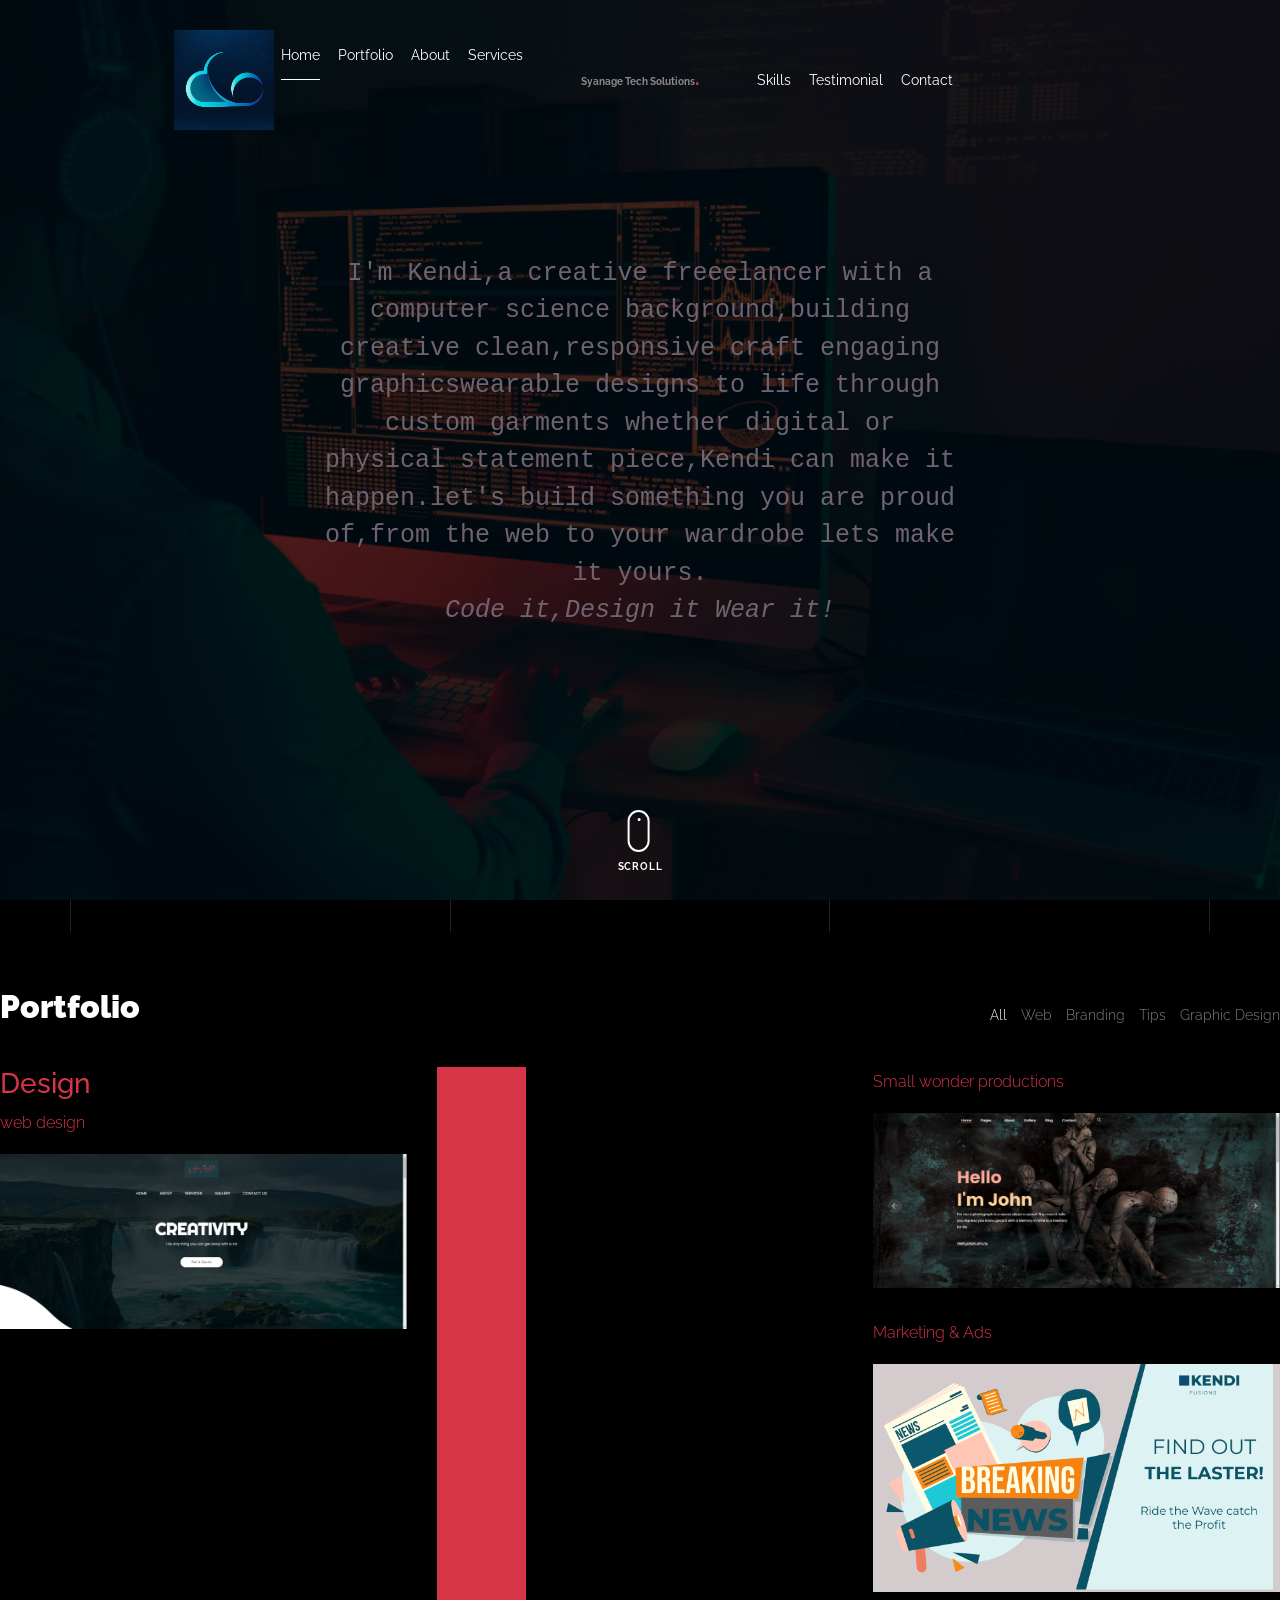
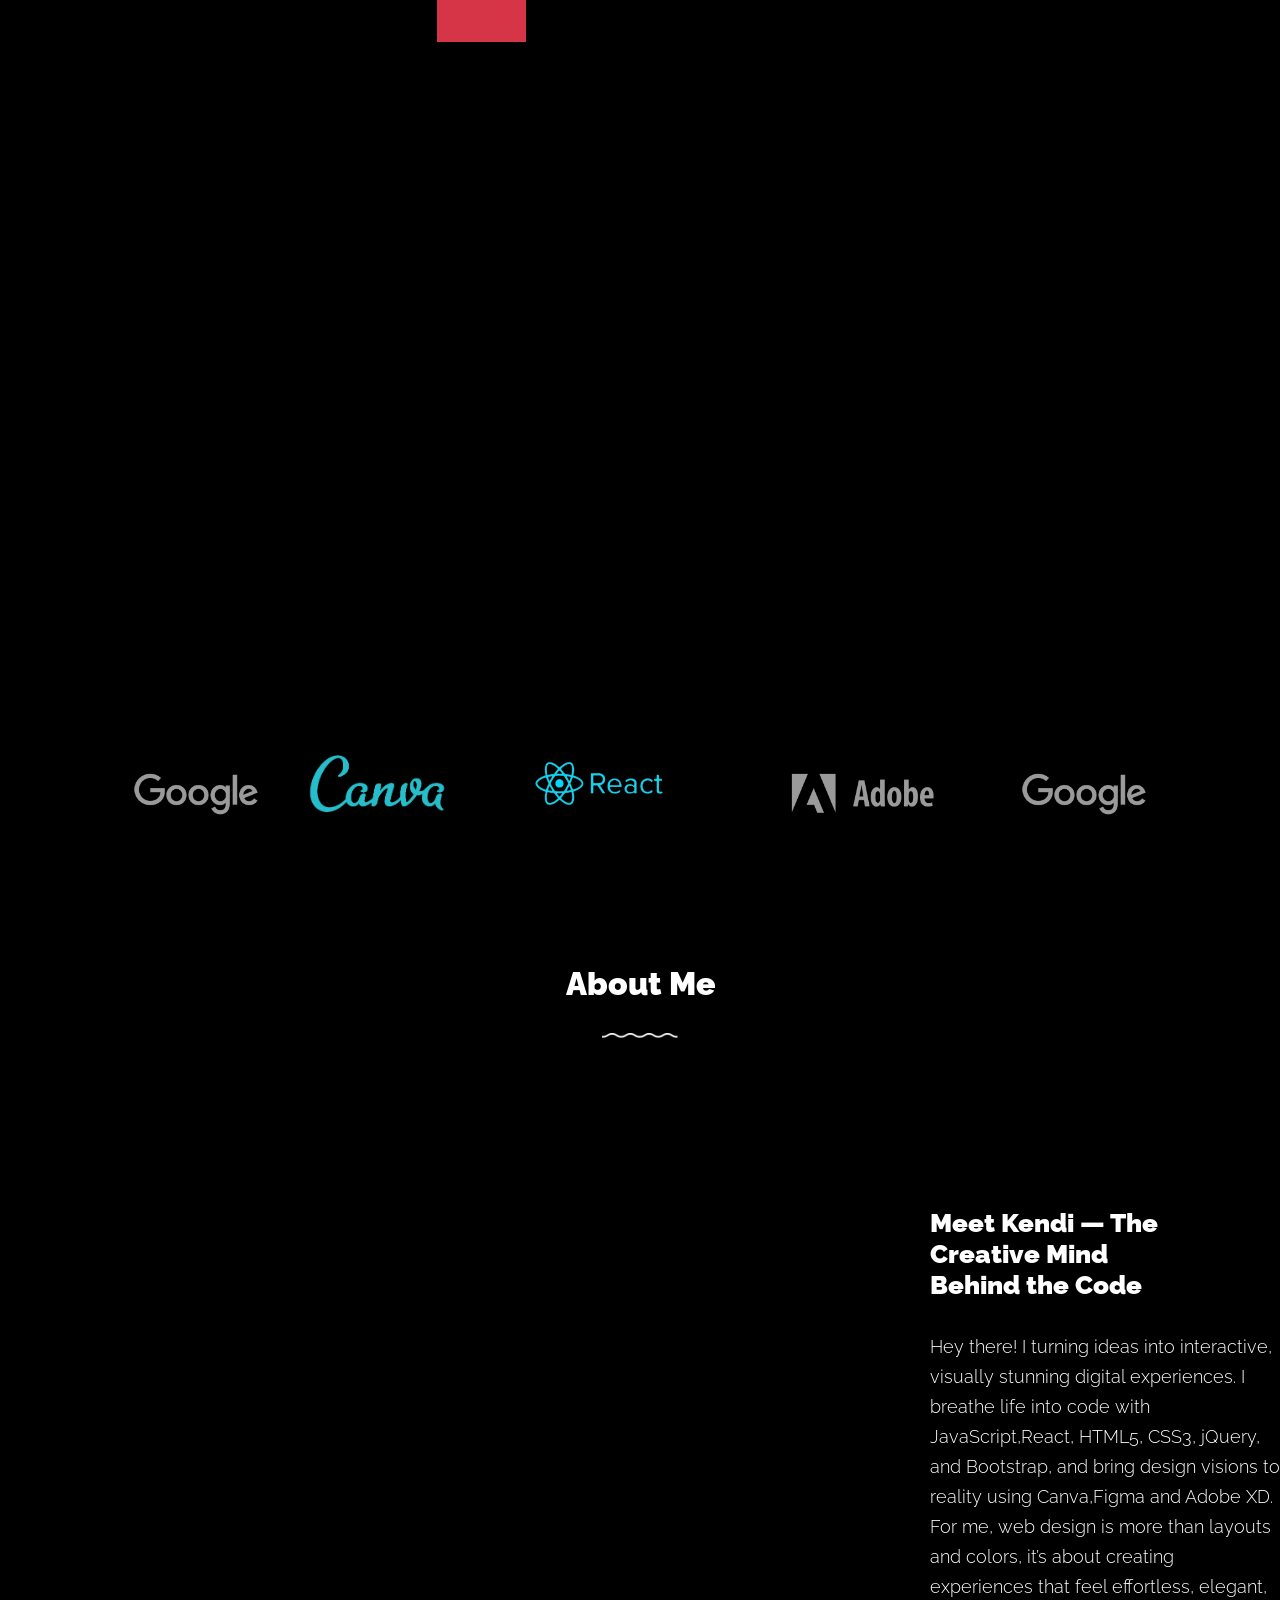
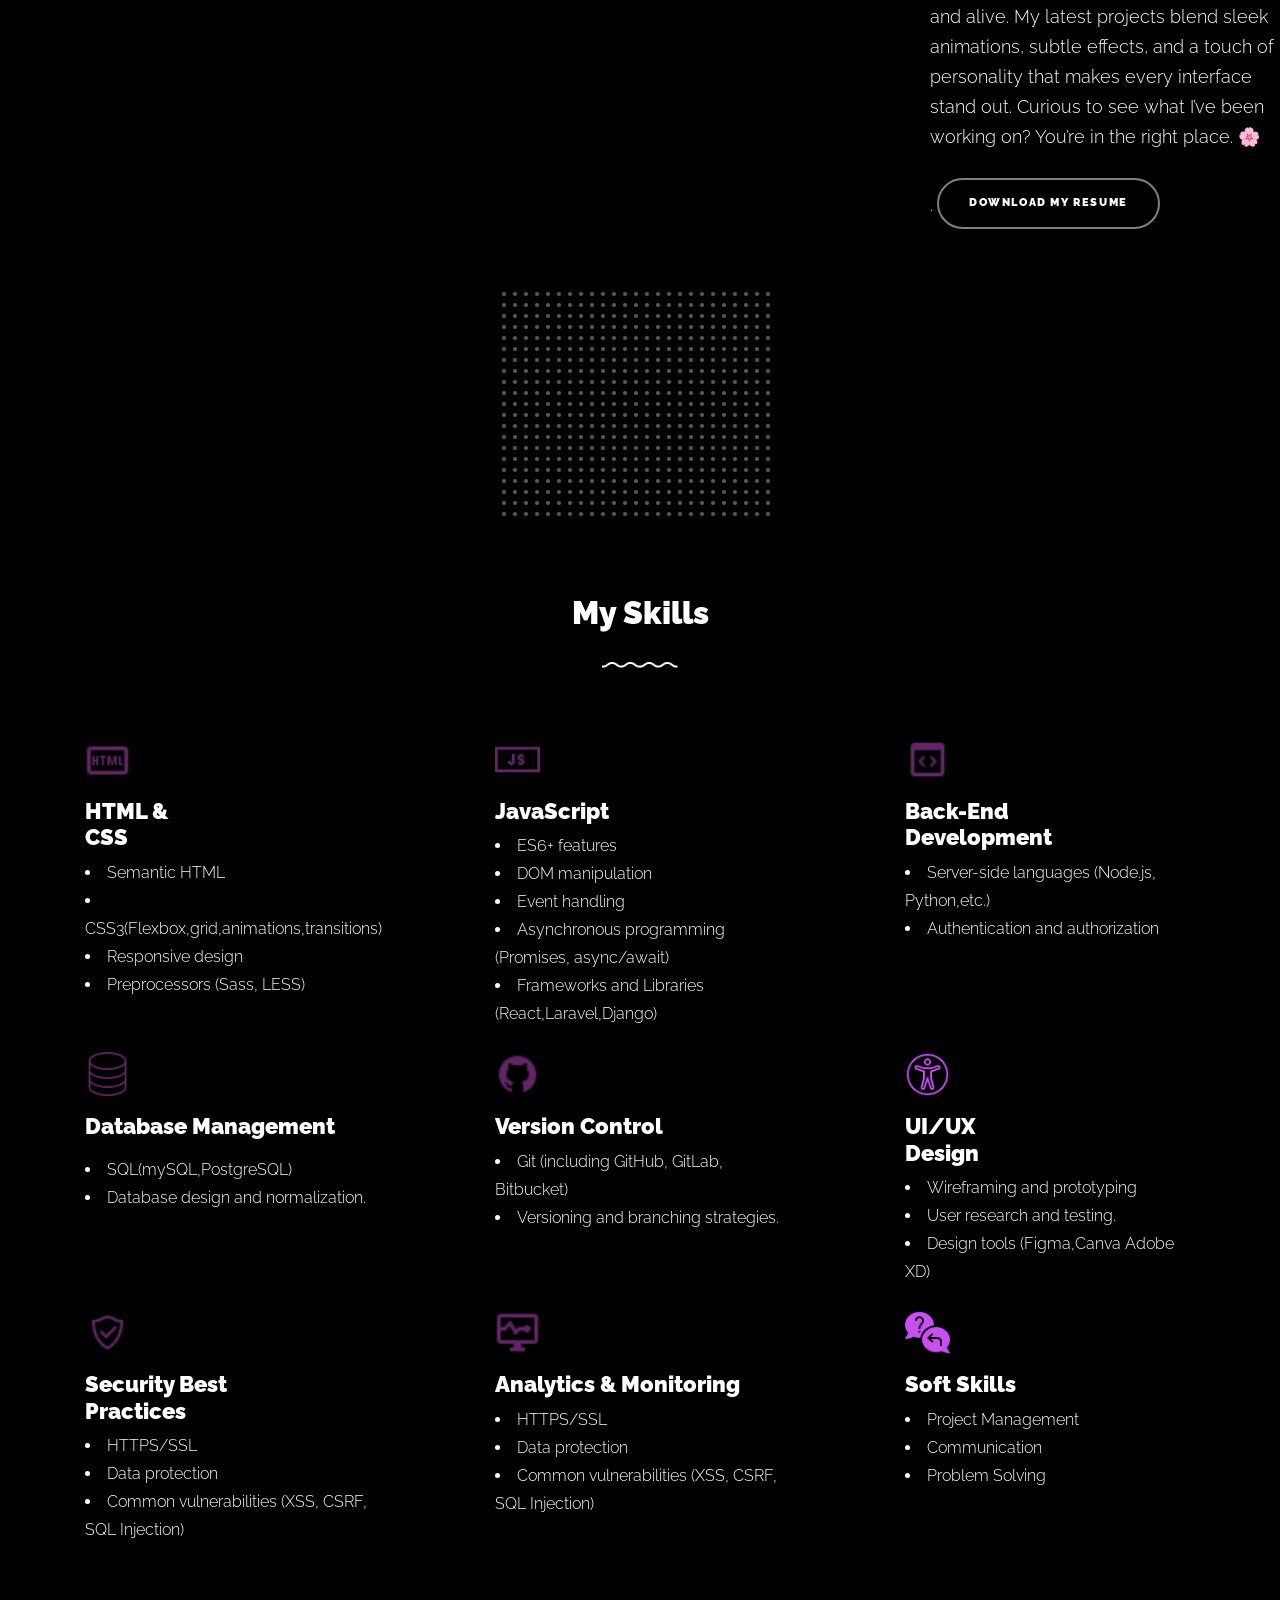
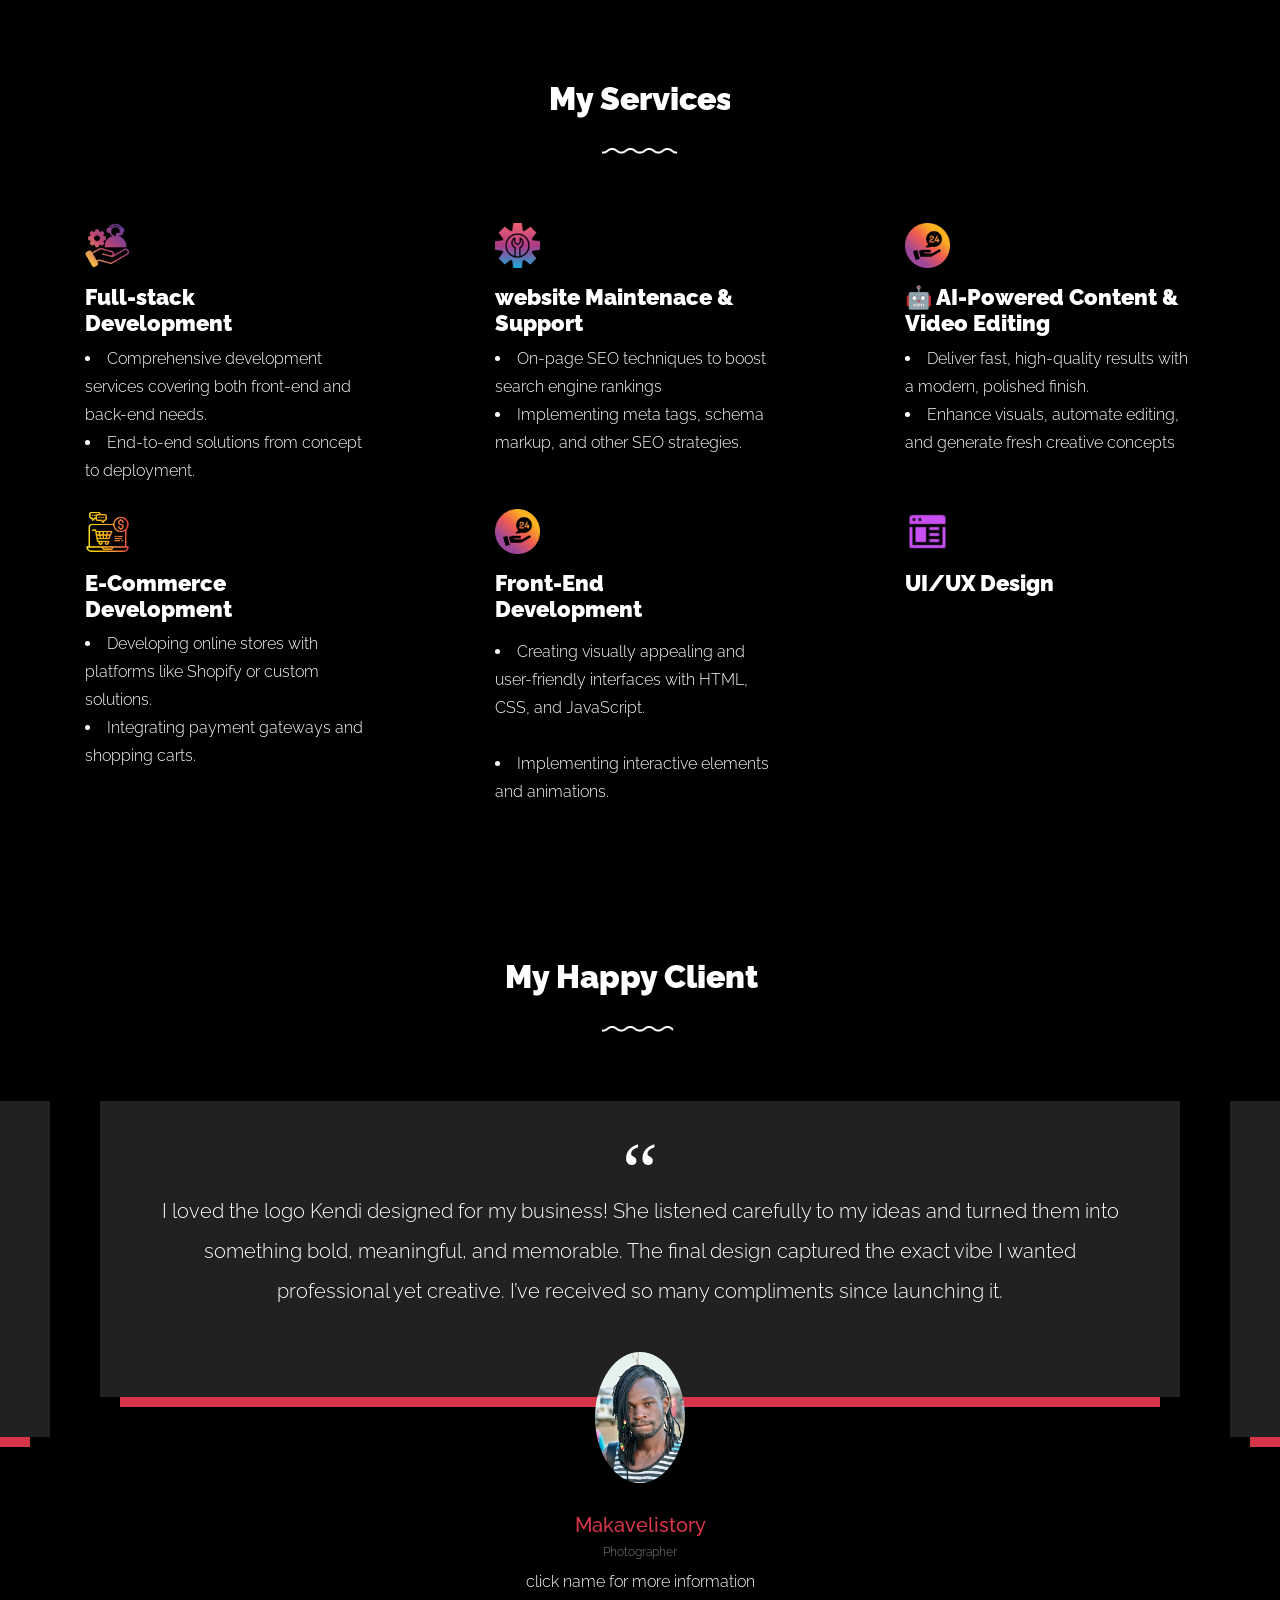
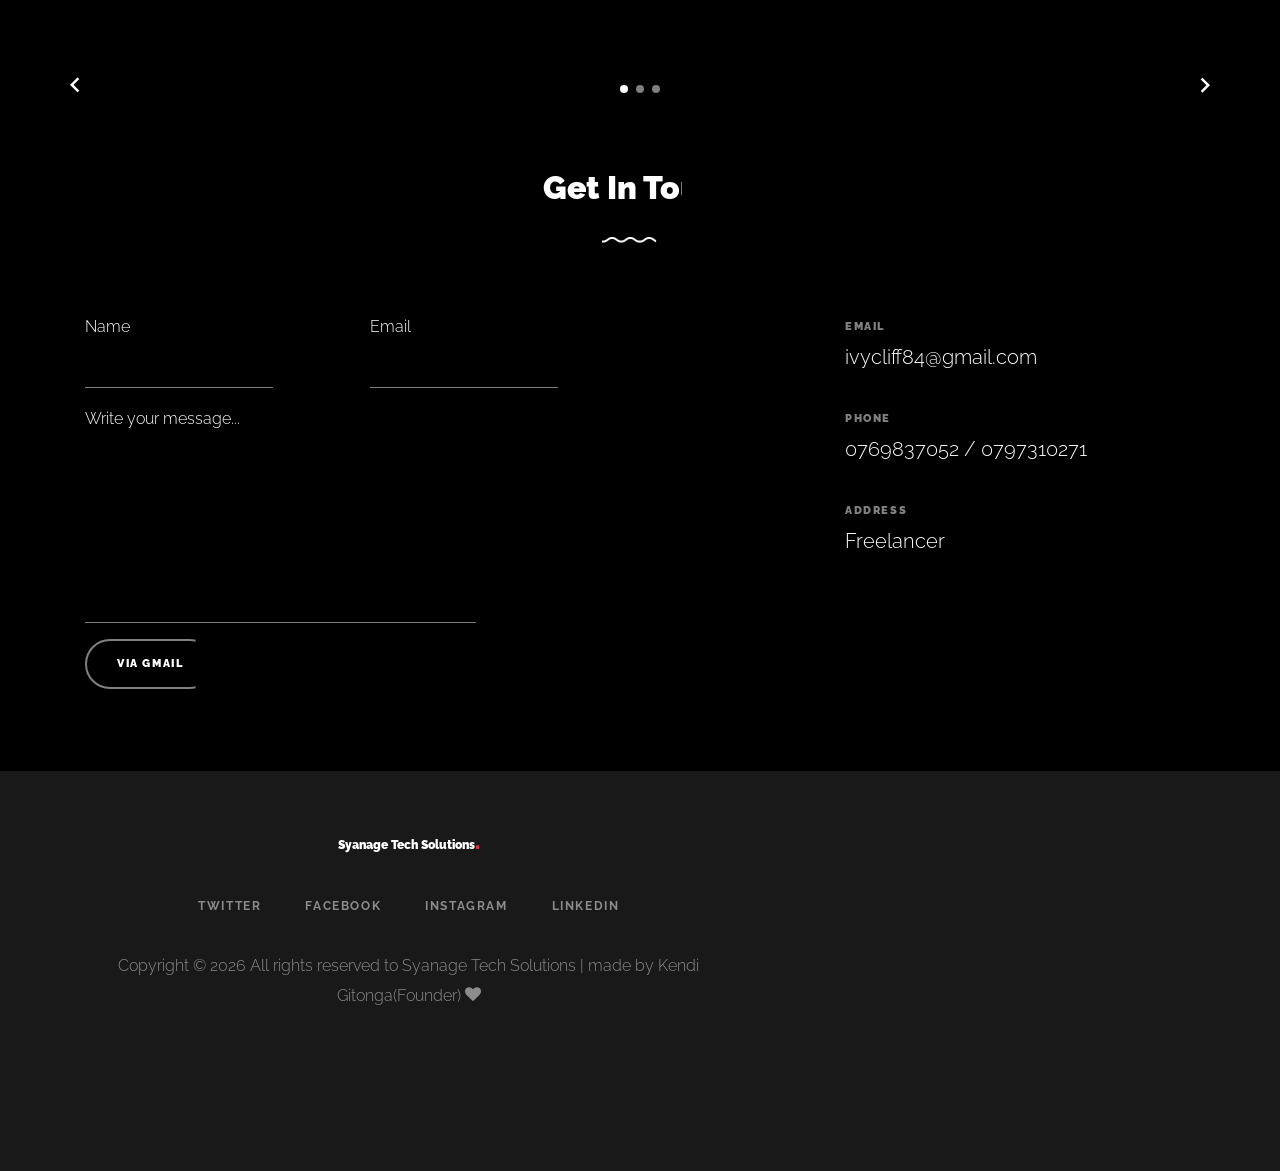
==== commit 3ad6a7ce: "hey" ====
--- a/index.html
+++ b/index.html
@@ -1,7 +1,7 @@
 <!doctype html>
 <html lang="en">
   <head>
-    <title>Hidden &mdash; Cursive</title>
+    <title>Syanage Tech Solutions</title>
     <meta charset="utf-8">
     <meta name="viewport" content="width=device-width, initial-scale=1, shrink-to-fit=no">
 
@@ -80,16 +80,16 @@
                 <li><a href="#portfolio-section" class="nav-link">Portfolio</a></li>
                 <li><a href="#about-section" class="nav-link">About</a></li>
                 <li><a href="#services-section" class="nav-link">Services</a></li>
-                <img src="images/2-removebg-preview.png" class="unslate_co--site-logo1" style="width: 100px;" alt="">
+                <img src="images/image (2).png" class="unslate_co--site-logo1" style="width: 100px;" alt="">
               </ul>
             </div>
             <div class="site-logo pos-absolute">
-              <a href="index.html" class="unslate_co--site-logo" style="font-size: 10px;" >KENDI FUSIONS<span style="font-size: 20px;">.</span></a>
+              <a href="index.html" class="unslate_co--site-logo" style="font-size: 10px;" >Syanage Tech Solutions<span style="font-size: 20px;">.</span></a>
             </div>
             <div class="col-md-5 text-right text-lg-left">
               <ul class="site-nav-ul js-clone-nav text-left d-none d-lg-inline-block">
                 <li><a href="#skills-section" class="nav-link">Skills</a></li>
-                <li><a href="#testimonial-section" class="nav-link">Testimonial</a></li>
+                <li><a href="testimonial-section" class="nav-link">Testimonial</a></li>
                
                 <li><a href="#contact-section" class="nav-link">Contact</a></li>
               </ul>
@@ -109,15 +109,9 @@
         <div class="container">
             <div class="row align-items-center">
                 <div class="col-md-7 mx-auto text-center">
-                    <h1 class="heading gsap-reveal-hero" style="font-family: 'dosis',sans-serif; color: #868484; font-size: 50px;">
-                        Building digital products, brands
-                    </h1>
-                    <h2 class="subheading gsap-reveal-hero" style="font-family: 'dosis',sans-serif; color: #6b6d6e; font-weight: 700;">
-                        Experience
-                    </h2>
-                    <p class="subheading gsap-reveal-hero" style="font-family: 'dosis',sans-serif; color: #706370;">
-                        I'm a product Designer and visual developer in Rawlings Designs.
-                        I specialize in UI/UX Design, Responsive Web Design, and Visual Development.
+                   
+                    <p class="subheading gsap-reveal-hero" style="font-family:'Courier New', Courier, monospace ; color: #706370; font-size:25px;">
+                      I'm Kendi,a creative freeelancer with a computer science background,building creative clean,responsive craft engaging graphicswearable designs to life through custom garments whether digital or physical statement piece,Kendi can make it happen.let's build something you are proud of,from the web to your wardrobe lets make it yours. <br> <I>Code it,Design it Wear it!</I>
                     </p>
                   
                 </div>
@@ -150,17 +144,17 @@
             <div class="d-flex align-items-center mb-4 gsap-reveal gsap-reveal-filter">
               <h2 class="mr-auto heading-h2"><span class="gsap-reveal">Portfolio</span></h2>
 
-              <!-- <a href="#" class="text-white js-filter d-inline-block d-lg-none">Filter</a>
+              <a href="#" class="text-white js-filter d-inline-block d-lg-none">Filter</a>
               
               <div class="filter-wrap">
                 <div class="filter ml-auto" id="filters">
                   <a href="#" class="active" data-filter="*">All</a>
                   <a href="#" data-filter=".web">Web</a>
                   <a href="#" data-filter=".branding">Branding</a>
-                  <a href="#" data-filter=".illustration">Illustration</a>
-                  <a href="#" data-filter=".packaging">Packaging</a>
-                </div>
-              </div> -->
+                  <a href="#" data-filter=".illustration">Tips</a>
+                  <a href="#" data-filter=".packaging">Graphic Design</a>
+                </div>
+              </div>
             </div>
 
 
@@ -183,11 +177,11 @@
                     <div class="overlay">
                       <span class="wrap-icon icon-link2"></span>
                       <div class="portfolio-item-content">
-                        <h3>Branding</h3>
+                        <h3>Posters & ads</h3>
                         
                       </div>
                     </div>
-                    <img src="images/Your paragraph text (3).png" class="lazyload  img-fluid" alt="images/brand.png" />
+                    <img src="images/Screenshot 2025-1.png" class="lazyload  img-fluid" alt="images/brand.png" />
                   </a>
               </div>
 
@@ -196,7 +190,7 @@
                     <div class="overlay">
                       <span class="wrap-icon icon-link2"></span>
                       <div class="portfolio-item-content">
-                        <h3> <a href="https://itsrawlinz-jeff.github.io/KendiSWProduction/"> Web development</a> </h3>
+                        <p> <a href="https://itsrawlinz-jeff.github.io/KendiSWProduction/"> Small wonder productions</a> </p>
                        
                       </div>
                     </div>
@@ -207,12 +201,11 @@
              
 
               <div class="item illustration packaging col-sm-6 col-md-6 col-lg-4 isotope-mb-2">
-                <a href="images/crypto.png" class="portfolio-item isotope-item gsap-reveal-img" data-fancybox="gallery" data-caption="Rebranding">
+                <a href="images/trade3.png" class="portfolio-item isotope-item gsap-reveal-img" data-fancybox="gallery" data-caption="Rebranding">
                     <div class="overlay">
                       <span class="wrap-icon icon-photo2"></span>
                       <div class="portfolio-item-content">
-                        <h3>Posters & ads</h3>
-                        <p><a href="images/makaveli1.png"> Rebranding</a></p>
+                        <p><a href="images/Econimic news (3).png"> Marketing & Ads</a></p>
                       </div>
                     </div>
                     <img src="images/freepik-news-blog-banner-202408280957191jpl.png" class="lazyload  img-fluid" alt="Images" />
@@ -224,16 +217,16 @@
                     <div class="overlay">
                       <span class="wrap-icon icon-link2"></span>
                       <div class="portfolio-item-content">
-                        <h3>Reshape</h3>
+                        <h3>Customization</h3>
                         <p></p>
                       </div>
                     </div>
-                    <img src="images/3.png" class="lazyload  img-fluid" alt="Images/" >
+                    <img src="images/custom6 (4).jpg" class="lazyload  img-fluid" alt="Images/" >
                   </a>
               </div>
 
               <div class="item branding packaging col-sm-6 col-md-6 col-lg-4 isotope-mb-2">
-                <a href="images/Your paragraph text (3).png" class="portfolio-item item-portrait isotope-item gsap-reveal-img " data-fancybox="gallery" data-caption="Modern Branding">
+                <a href="images/image (3).png" class="portfolio-item item-portrait isotope-item gsap-reveal-img " data-fancybox="gallery" data-caption="Modern Branding">
                     <div class="overlay">
                       <span class="wrap-icon icon-photo2"></span>
                       <div class="portfolio-item-content">
@@ -241,33 +234,47 @@
                        
                       </div>
                     </div>
-                    <img src="images/2.png" class="lazyload  img-fluid" alt="Images" />
+                    <img src="images/poster.png" class="lazyload  img-fluid" alt="Images" />
                   </a>
               </div>
 
               <div class="item web branding col-sm-6 col-md-6 col-lg-4 isotope-mb-2">
-                <a href="https://www.youtube.com/watch?v=mwtbEGNABWU" class="portfolio-item isotope-item gsap-reveal-img" data-fancybox="gallery" data-caption="Showreel 2019">
-                    <div class="overlay">
-                      <span class="wrap-icon icon-play_circle_filled"></span>
-                      <div class="portfolio-item-content">
-                        <h3>Showreel for websites</h3>
-                        <p> <a href="https://kendi01.github.io/cursive/">Portfolio</a></p>
-                      </div>
-                    </div>
-                    <img src="images/Econimic news (3).png" class="lazyload  img-fluid" alt="Images" />
-                  </a>
-              </div>
-
-              <div class="item web illustration col-sm-6 col-md-6 col-lg-4 isotope-mb-2">
-                <a href="images/3.png " class="portfolio-item isotope-item gsap-reveal-img" data-fancybox="gallery" data-caption="Brabding and Rebranding Packaging">
+  <div class="portfolio-item isotope-item gsap-reveal-img" data-fancybox="gallery" data-caption="Marketting">
+    <div class="overlay">
+      <span class="wrap-icon icon-play_circle_filled"></span>
+      <div class="portfolio-item-content">
+      
+        <p><a href="https://kenduifusions.netlify.app">Lets work together</a></p>
+      </div>
+    </div>
+    <video class="lazyload img-fluid" autoplay muted loop playsinline controls>
+      <source src="images/Deal of the Month.mp4" type="video/mp4"  style="width: 200px;"/>
+    </video>
+  </div>
+</div>
+
+      <div class="item web illustration col-sm-6 col-md-6 col-lg-4 isotope-mb-2">
+                <a href="images/trade1.jpg" class="portfolio-item isotope-item gsap-reveal-img" data-fancybox="gallery" data-caption="Tips">
                     <div class="overlay">
                       <span class="wrap-icon icon-photo2"></span>
                       <div class="portfolio-item-content">
-                        <h3> Packaging</h3>
-                        <p>web, illustration</p>
+                        <h3>Forex Trading Tips</h3>
+                        <p>Meta Trader5,Fx pesa,Exness illustrations</p>
                       </div>
                     </div>
-                    <img src="images/4911341.jpg" class="lazyload  img-fluid" alt="Images" />
+                    <img src="images/trade3.png" class="lazyload  img-fluid" alt="Images" />
+                  </a></div>
+              
+              <div class="item web illustration col-sm-6 col-md-6 col-lg-4 isotope-mb-2">
+                <a href="images/trade5.png" class="portfolio-item isotope-item gsap-reveal-img" data-fancybox="gallery" data-caption="Tips">
+                    <div class="overlay">
+                      <span class="wrap-icon icon-photo2"></span>
+                      <div class="portfolio-item-content">
+                        <h3>Forex Trading Tips</h3>
+                        <p>Meta Trader5,Fx pesa,Exness illustrations</p>
+                      </div>
+                    </div>
+                    <img src="images/trade4.png" class="lazyload  img-fluid" alt="Images" />
                   </a>
               </div>
 
@@ -318,10 +325,14 @@
               </figure>
             </div>
             <div class="col-lg-4 pr-lg-5" style="padding:100px;">
-              <h3 class="mb-4 heading-h3"><span class="gsap-reveal">We can make it together</span></h3>
-              <p class="lead gsap-reveal">I’m Kendi Gitonga, a Front-End Developer with a passion for UI/UX design. I specialize in JavaScript, HTML5, CSS3, jQuery, and Bootstrap, and I create engaging designs with Figma and Adobe XD. My goal is to balance stunning visuals with functionality, evident in my recent project featuring sleek animations and subtle effects. Curious to see more? Check out my <a href="index.html">portfolio</a>! </p>
+              <h3 class="mb-4 heading-h3"><span class="gsap-reveal">Meet Kendi — The Creative Mind Behind the Code</span></h3>
+              <p style="width: 350px;" class="lead gsap-reveal">Hey there! I turning ideas into interactive, visually stunning digital experiences.
+I breathe life into code with JavaScript,React, HTML5, CSS3, jQuery, and Bootstrap, and bring design visions to reality using Canva,Figma and Adobe XD.
+For me, web design is more than layouts and colors, it’s about creating experiences that feel effortless, elegant, and alive.
+My latest projects blend sleek animations, subtle effects, and a touch of personality that makes every interface stand out.
+Curious to see what I’ve been working on? You’re in the right place. 🌸</p>
               <p class="mb-4 gsap-reveal">.</p>
-              <p class="gsap-reveal"><a href="C:\Users\CHURLZ\Documents\resume.rtf" class="btn btn-outline-pill btn-custom-light">Download my Resume</a></p>
+              <p class="gsap-reveal"><a href="images/Kendi_Gitonga_Resume.docx" class="btn btn-outline-pill btn-custom-light">Download my Resume</a></p>
             </div>
           </div>
         </div>
@@ -476,6 +487,17 @@
                   <li>On-page SEO techniques to boost search engine rankings</li>
                   <li>Implementing meta tags, schema markup, and other SEO strategies.
                   </li>
+              </div> 
+            </div>
+
+            <div class="col-md-6 col-lg-4 mb-4">
+              <div class="feature-v1" data-aos="fade-up" data-aos-delay="100">
+                <div class="wrap-icon mb-3">
+                  <img src="images/24-hours_7877979.png" alt="Icon" width="45">
+                </div>
+                <h3>🤖 AI-Powered Content & Video Editing</h3>
+                <li>Deliver fast, high-quality results with a modern, polished finish.</li>
+                <li>Enhance visuals, automate editing, and generate fresh creative concepts</li>
               </div> 
             </div>
 
@@ -535,7 +557,7 @@
               <div class="testimonial-inner-bg">
                 <span class="quote">&ldquo;</span>
                 <blockquote>
-                  You are very passionate about the work you present and you don't rob people off their cash .
+                  I loved the logo Kendi designed for my business! She listened carefully to my ideas and turned them into something bold, meaningful, and memorable. The final design captured the exact vibe I wanted professional yet creative. I’ve received so many compliments since launching it.
                 </blockquote>
               </div>
               
@@ -553,8 +575,7 @@
               <div class="testimonial-inner-bg">
                 <span class="quote">&ldquo;</span>
                 <blockquote>
-                 I really like your work,well if i didn't i wouldn't say it. wink!
-                </blockquote>
+Kendi truly brought my vision to life! The new website looks incredible — sleek, easy to navigate, and beautifully designed. She understood my brand from the start and added creative touches I hadn’t even thought of. The entire process was smooth, and her communication was top-notch. I couldn’t be happier with the final result!                </blockquote>
               </div>
               
               <div class="testimonial-author-info">
@@ -571,8 +592,8 @@
               <div class="testimonial-inner-bg">
                 <span class="quote">&ldquo;</span>
                 <blockquote>
-                 It hasnt been easy keeping up with the technology for me,but i put my faith in you and you ddnt disappoint and the fact that you promote your clients it just gets me.
-                 Fundationally,your prices and interactions with your clients is to die for.thanks for Existing  
+                  Working with Kendi was an absolute pleasure! She completely transformed our old website into a modern, responsive platform that truly represents our brand. The layout, animations, and color choices were spot on clean, functional, and visually stunning. She paid attention to every detail and delivered beyond expectations.
+
                 </blockquote>
               </div>
               
@@ -636,15 +657,15 @@
               <div class="contact-info-v1">
                 <div class="gsap-reveal d-block">
                   <span class="d-block contact-info-label">Email</span>
-                  <a href="#" class="contact-info-val">Cursivelive@gmail.com</a>
+                  <a href="#" class="contact-info-val">ivycliff84@gmail.com</a>
                 </div>
                 <div class="gsap-reveal d-block">
                   <span class="d-block contact-info-label">Phone</span>
-                  <a href="#" class="contact-info-val">+254 769837052</a>
+                  <a href="#" class="contact-info-val">0769837052 / 0797310271</a>
                 </div>
                 <div class="gsap-reveal d-block">
                   <span class="d-block contact-info-label">Address</span>
-                  <address class="contact-info-val">Work Remotely </address>
+                  <address class="contact-info-val">Freelancer </address>
                 </div>
               </div>
             </div>
@@ -659,7 +680,7 @@
           <div class="row justify-content-center">
             <div class="col-md-7">
               
-              <div class="footer-site-logo"><a href=" https://kendi01.github.io/cursive/" style="font-size: 12PX;">KENDI FUSIONS<span style="font-size: 20PX;">.</span></a></div>
+              <div class="footer-site-logo"><a href=" https://kendi01.github.io/cursive/" style="font-size: 12PX;">Syanage Tech Solutions<span style="font-size: 20PX;">.</span></a></div>
 
               <ul class="footer-site-social">
                 <li><a href="https://twitter.com/hidden_cursive">Twitter</a></li>
@@ -675,7 +696,7 @@
                 Copyright &copy;
                 <script>
                   document.write(new Date().getFullYear());
-                </script> All rights reserved | made by Cursivelive <i class="icon-heart"
+                </script> All rights reserved to Syanage Tech Solutions | made by Kendi Gitonga(Founder) <i class="icon-heart"
                   aria-hidden="true"></i>
                 <!-- Link back to cursive can't be removed. -->
               
